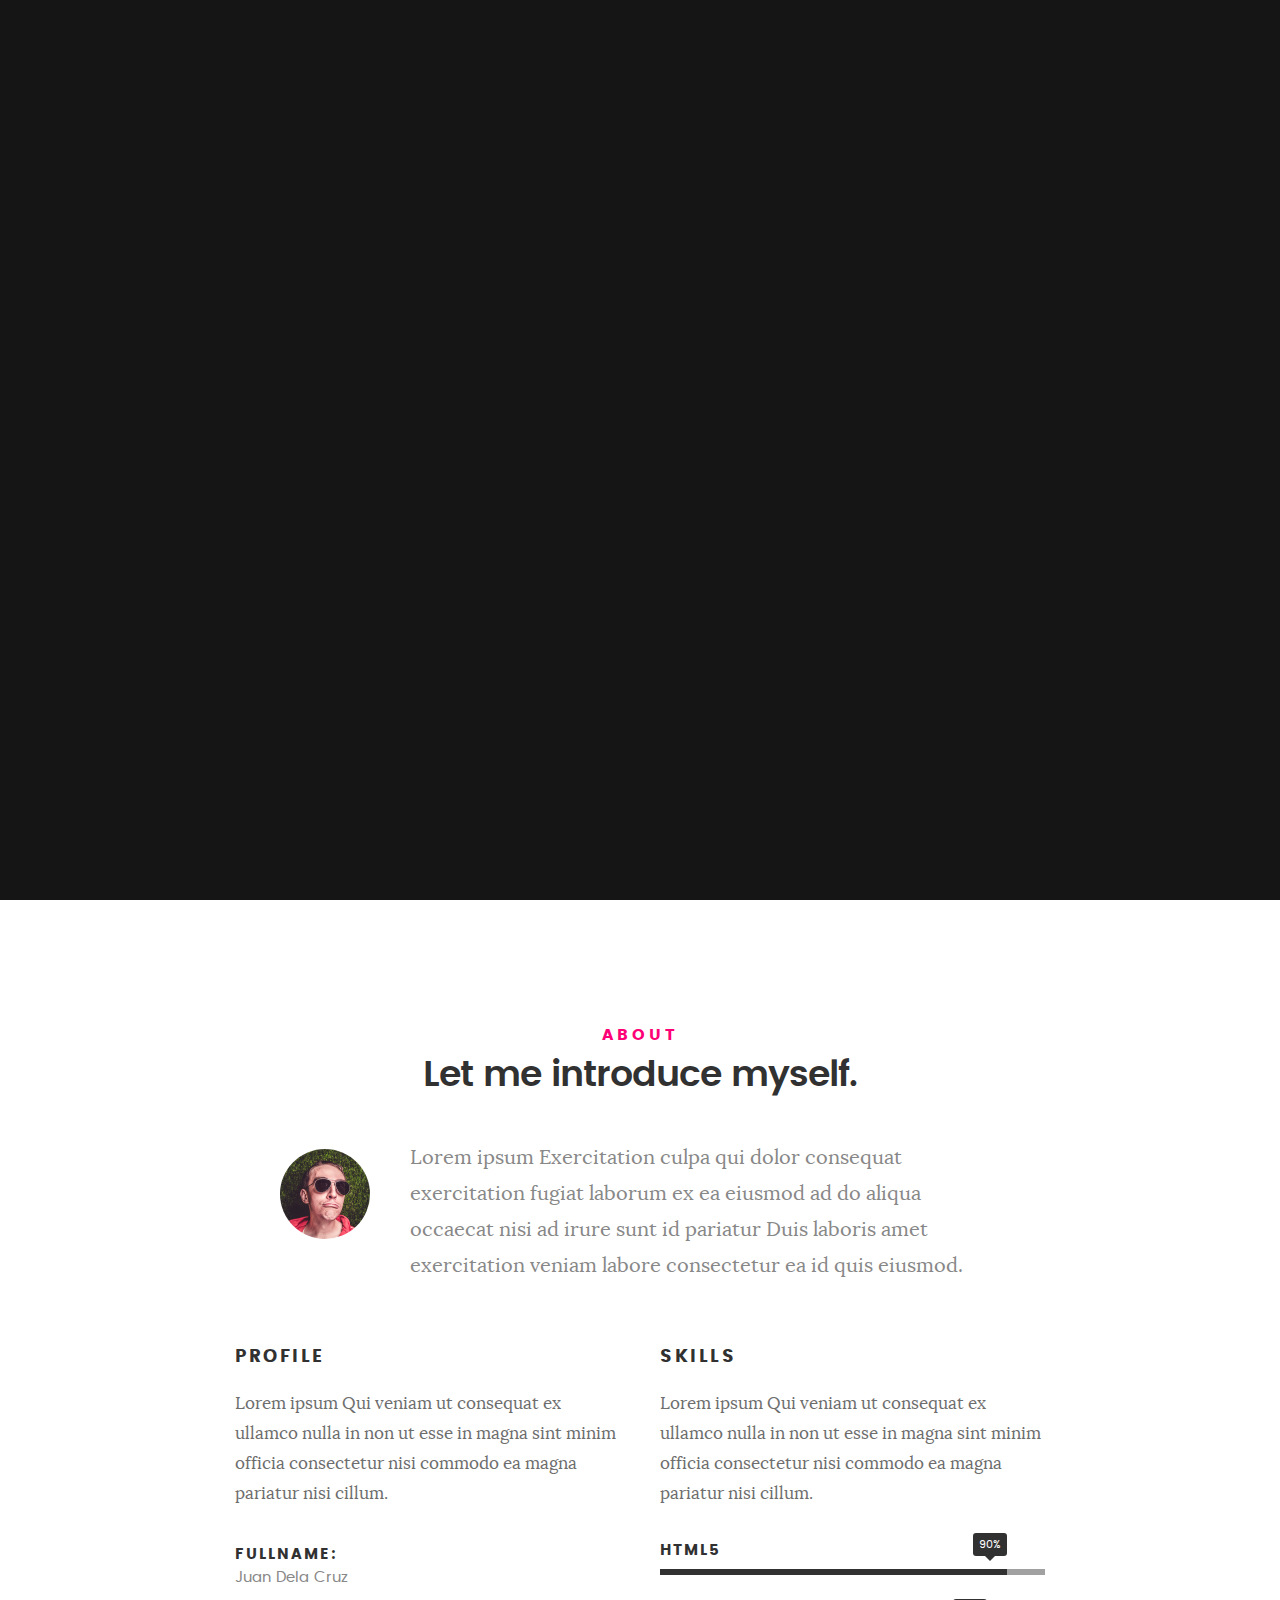
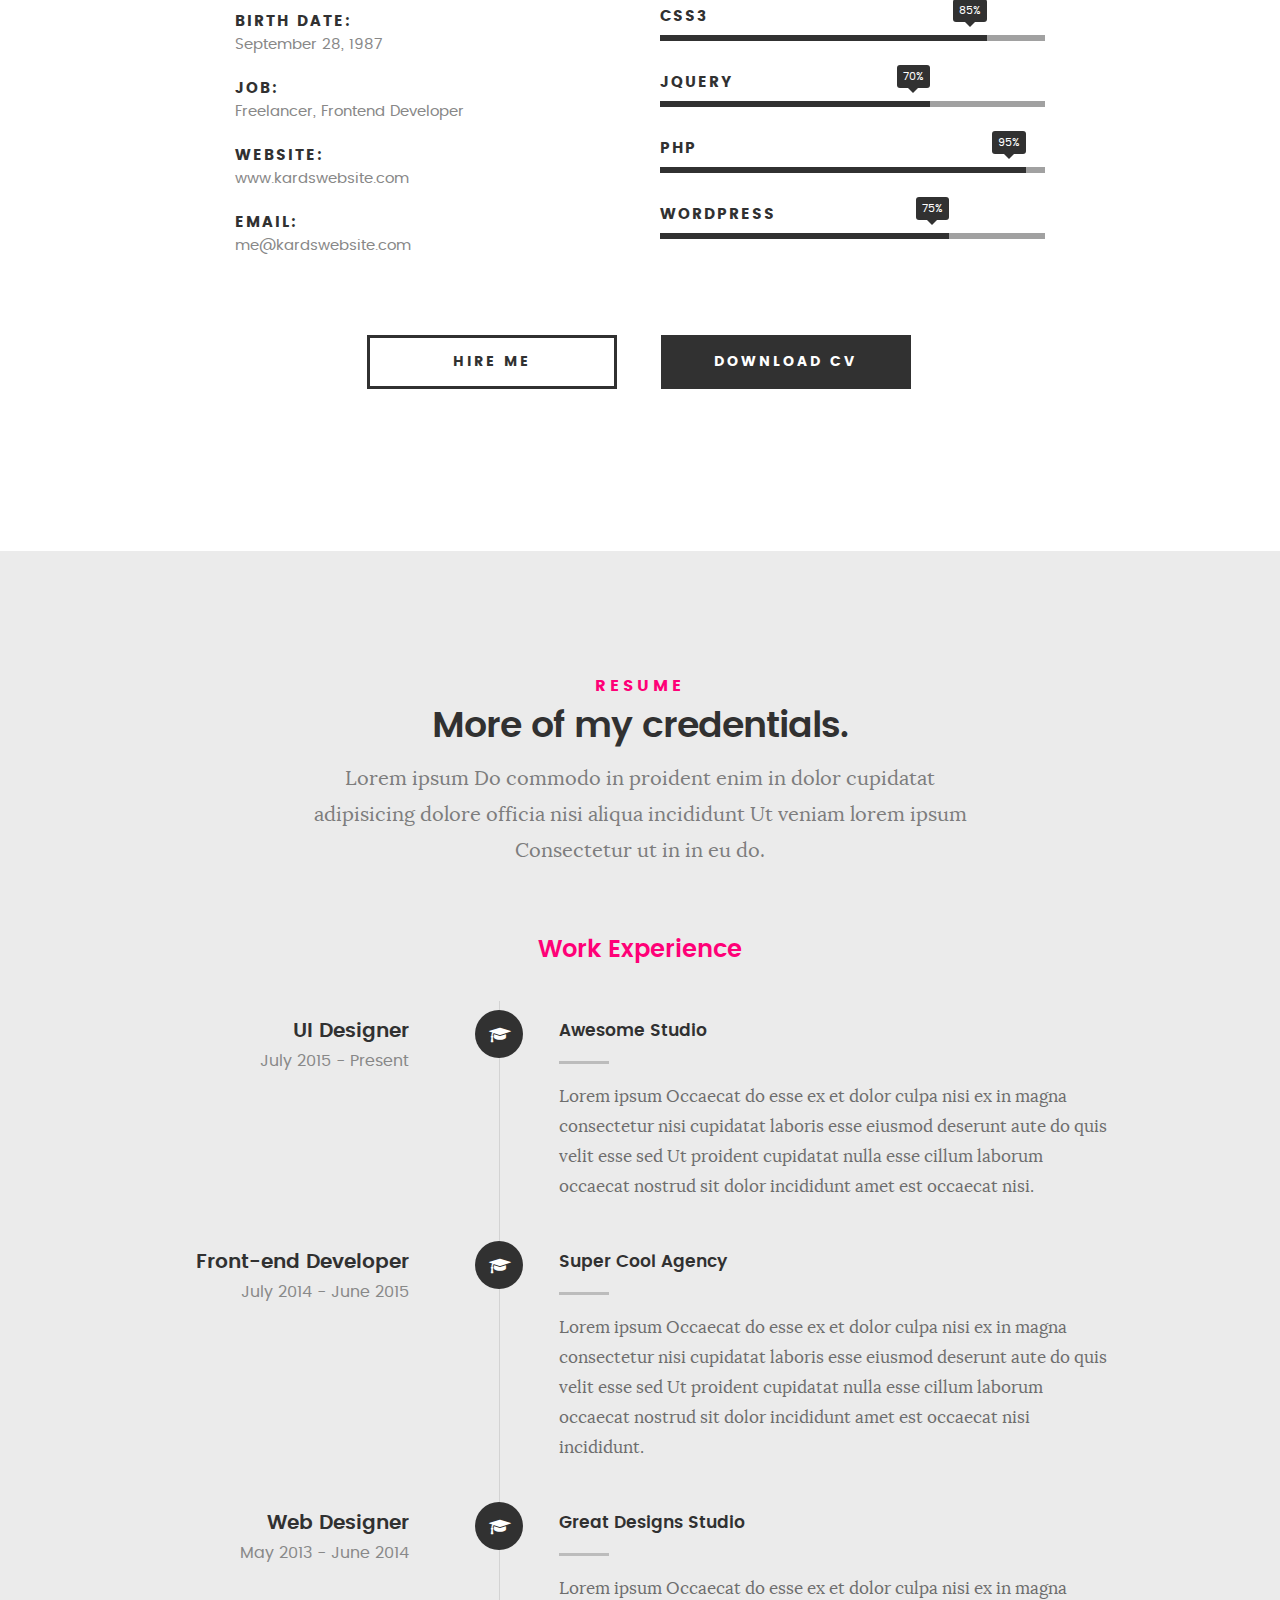
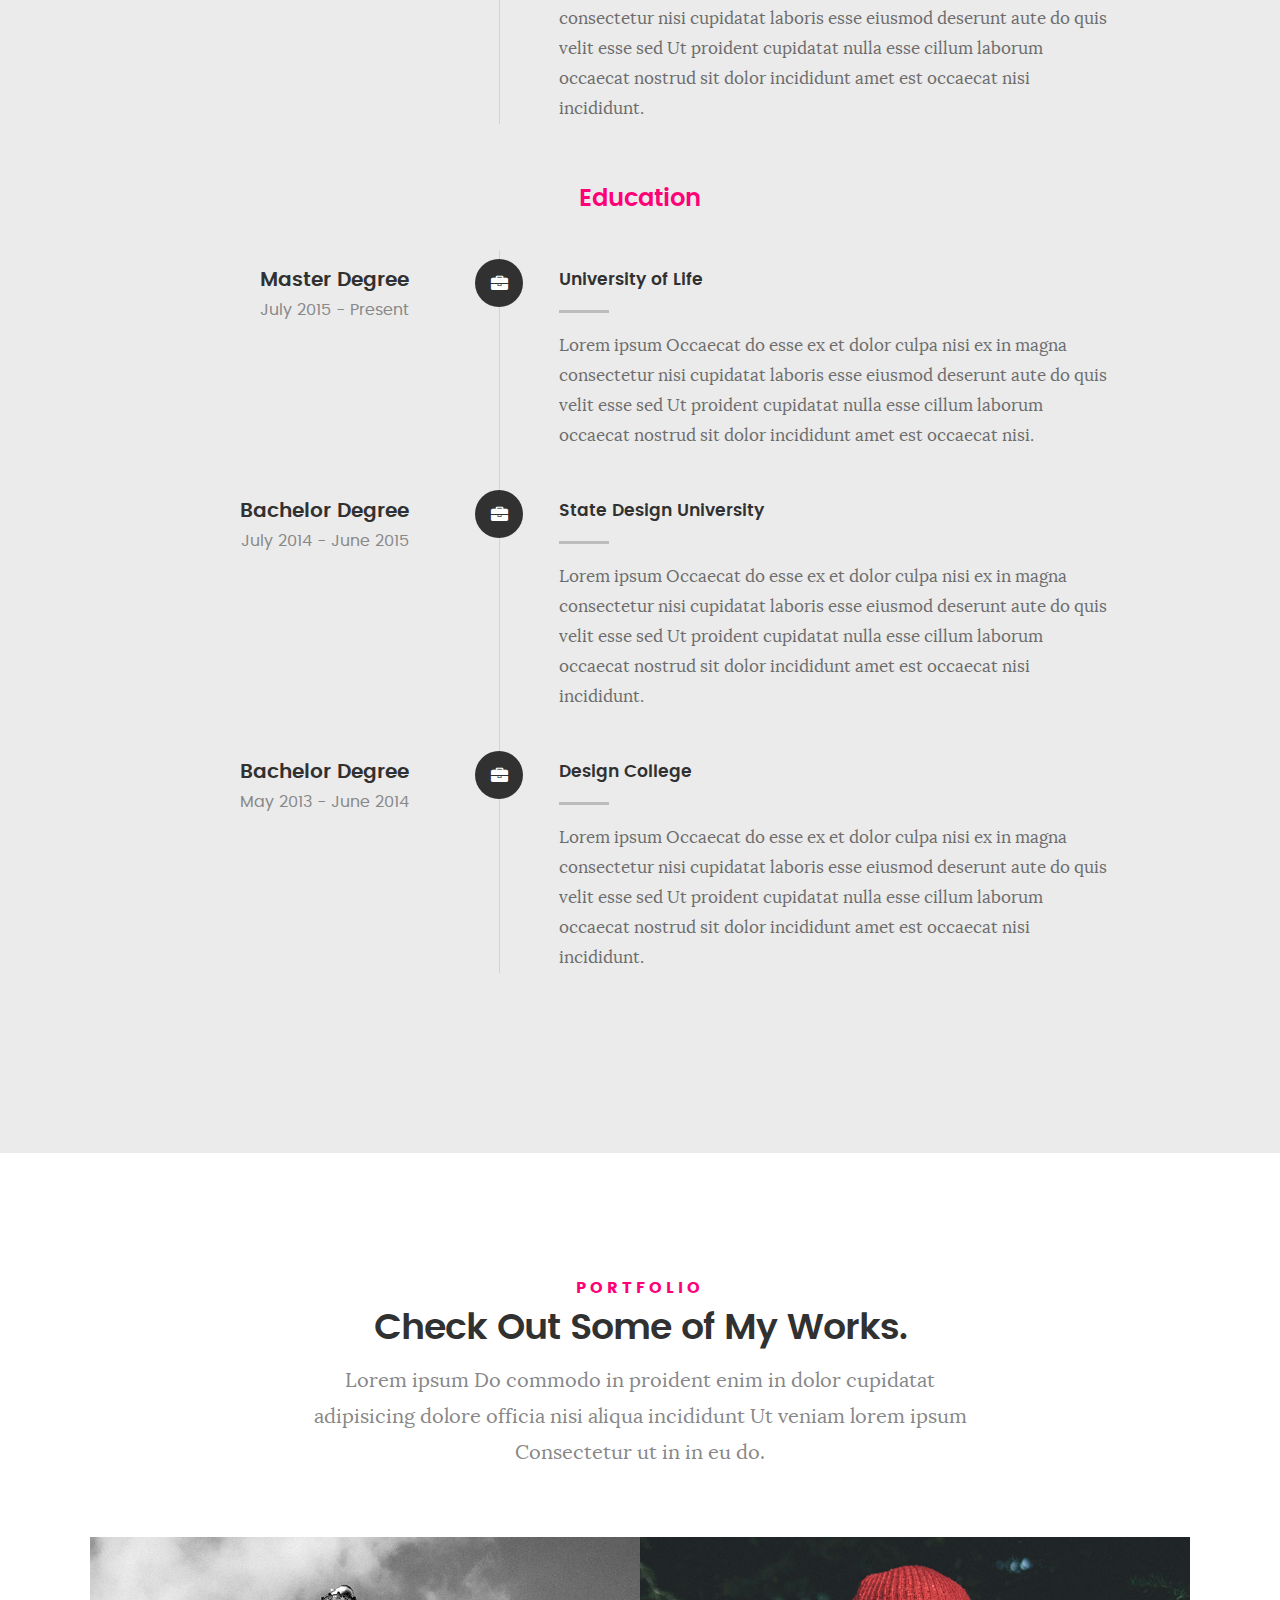
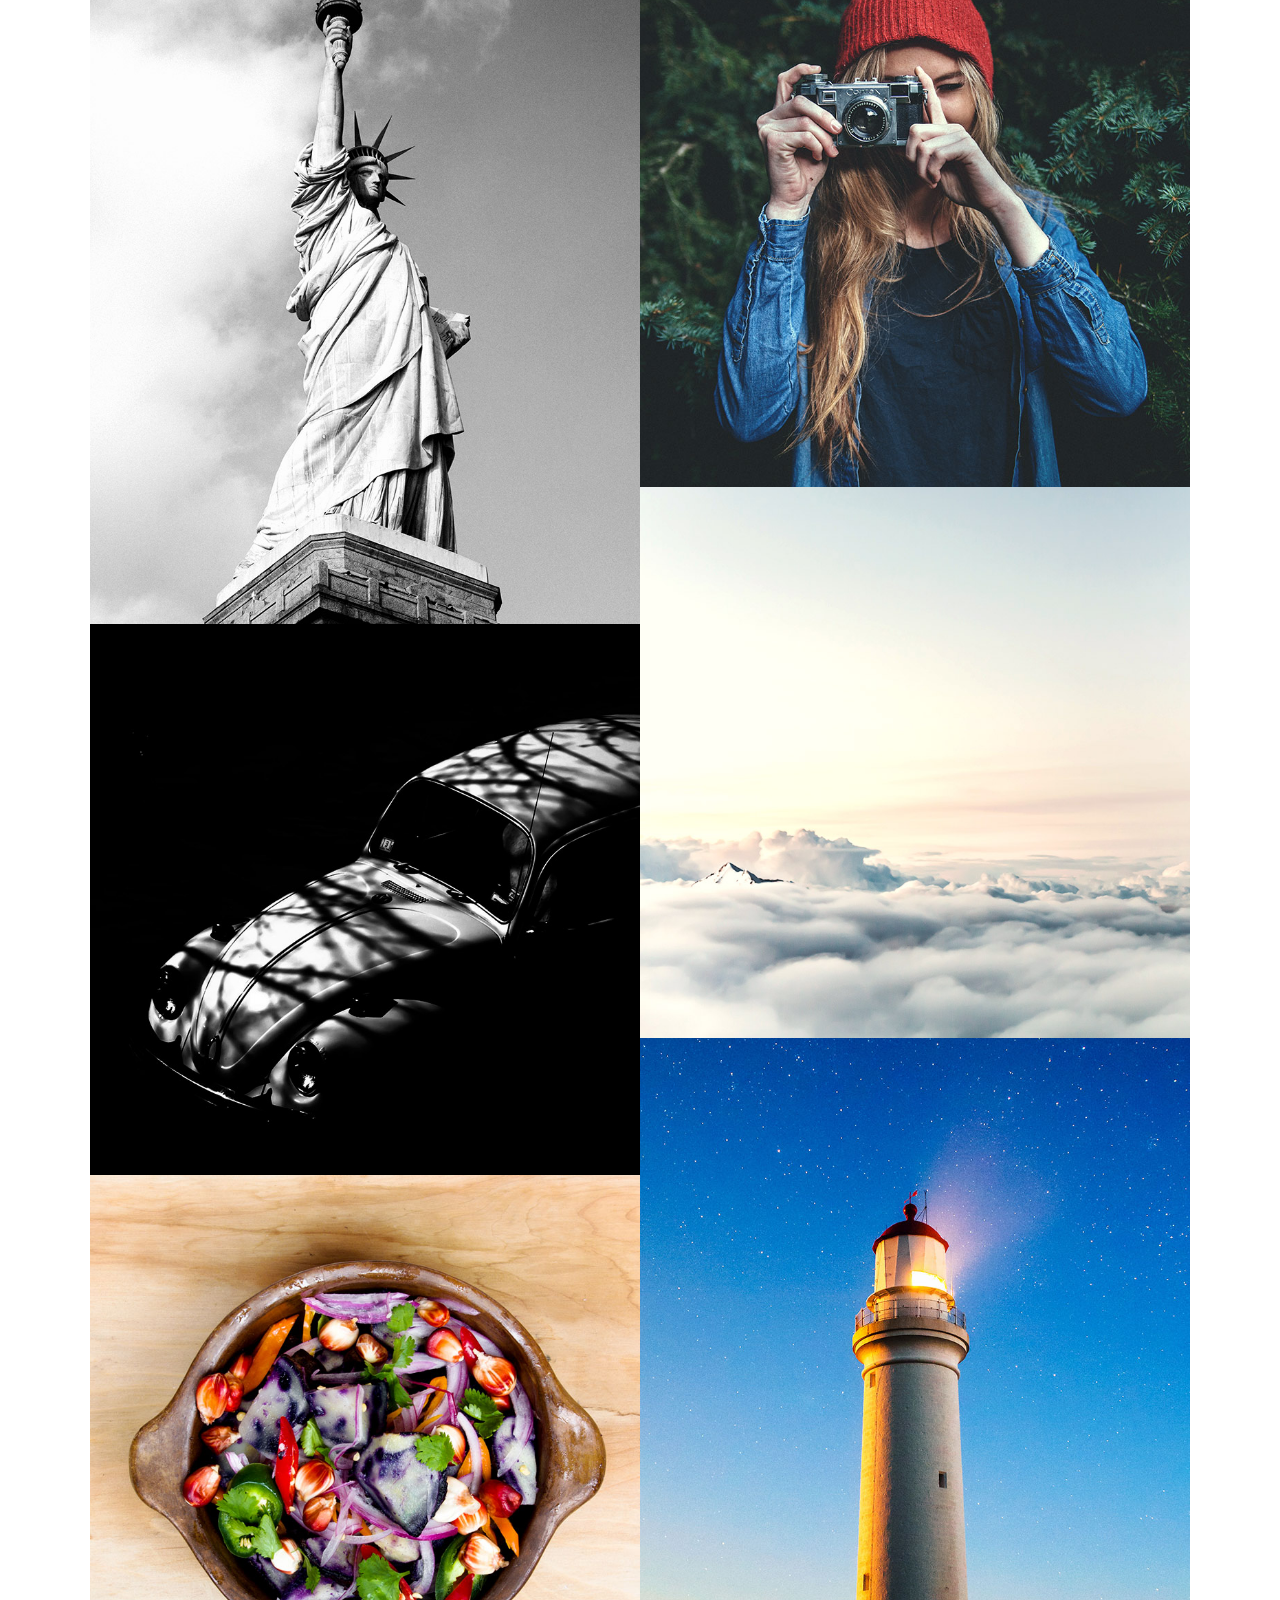
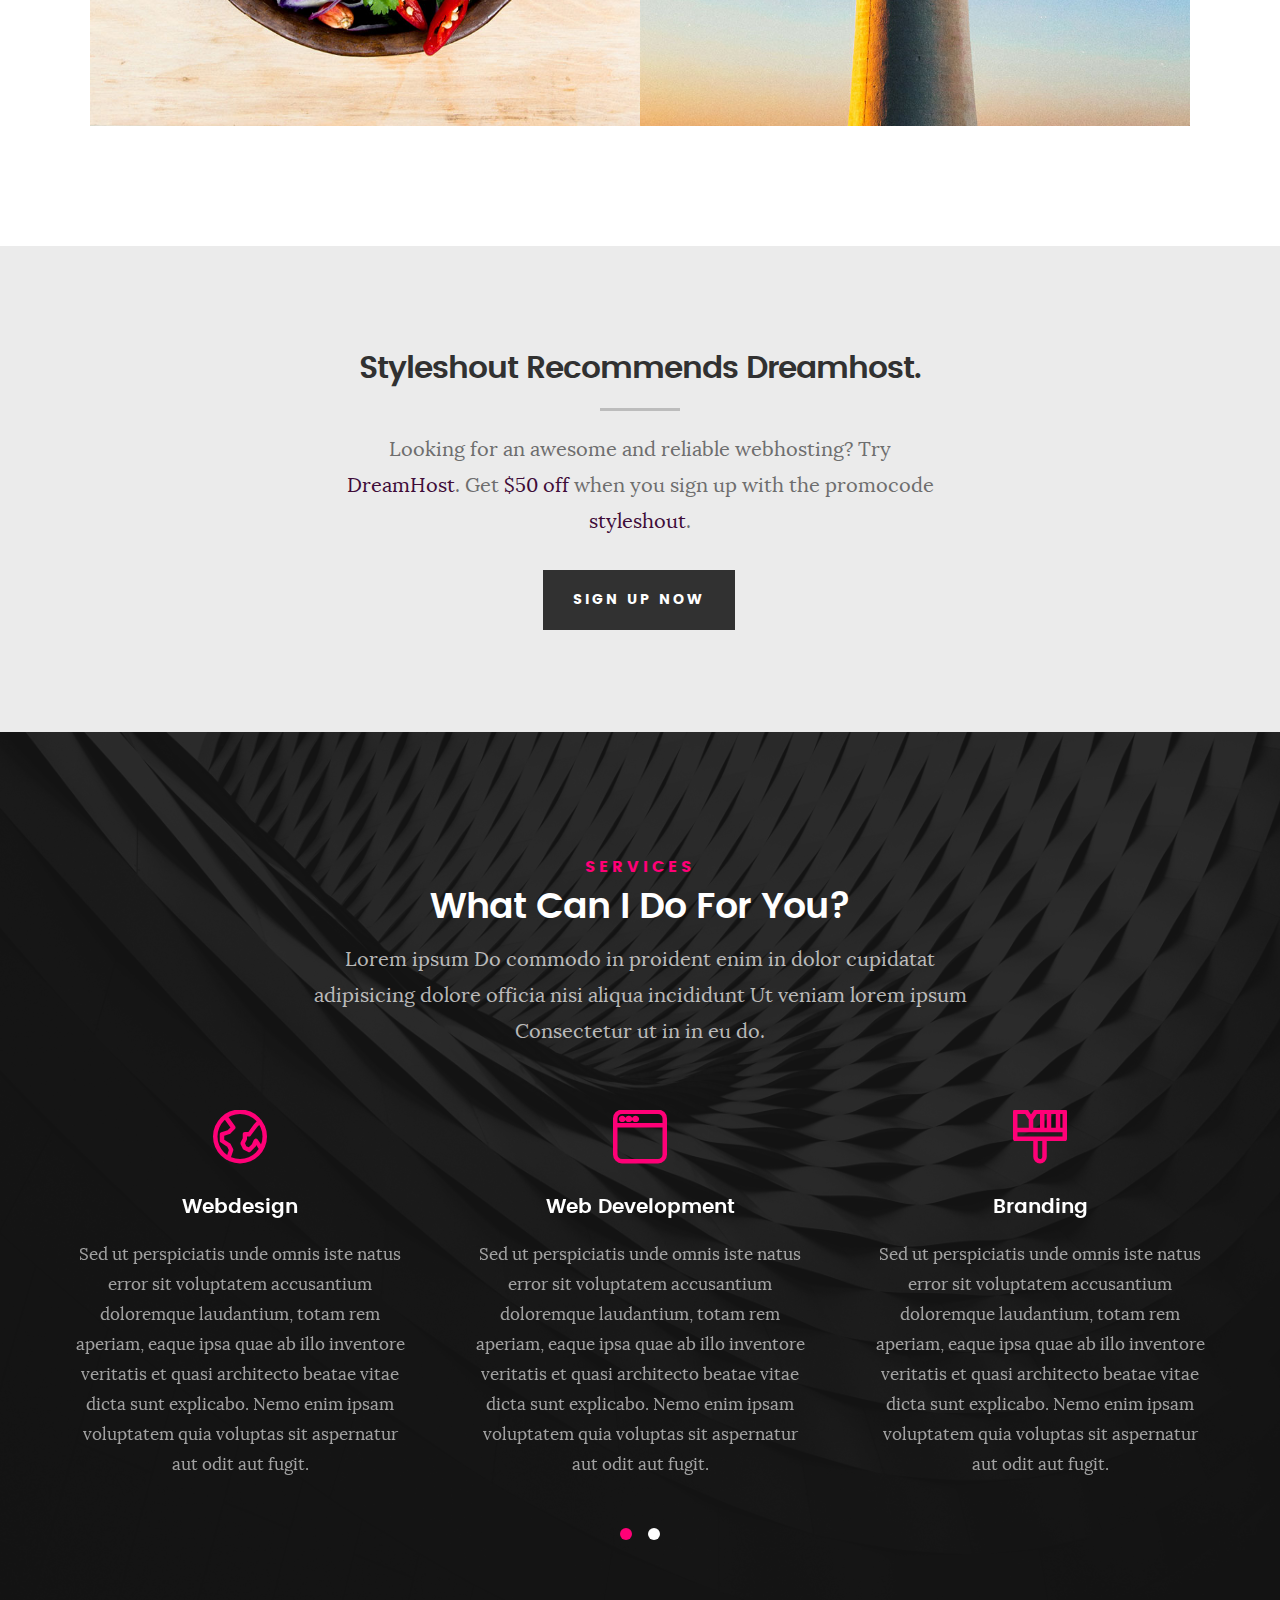
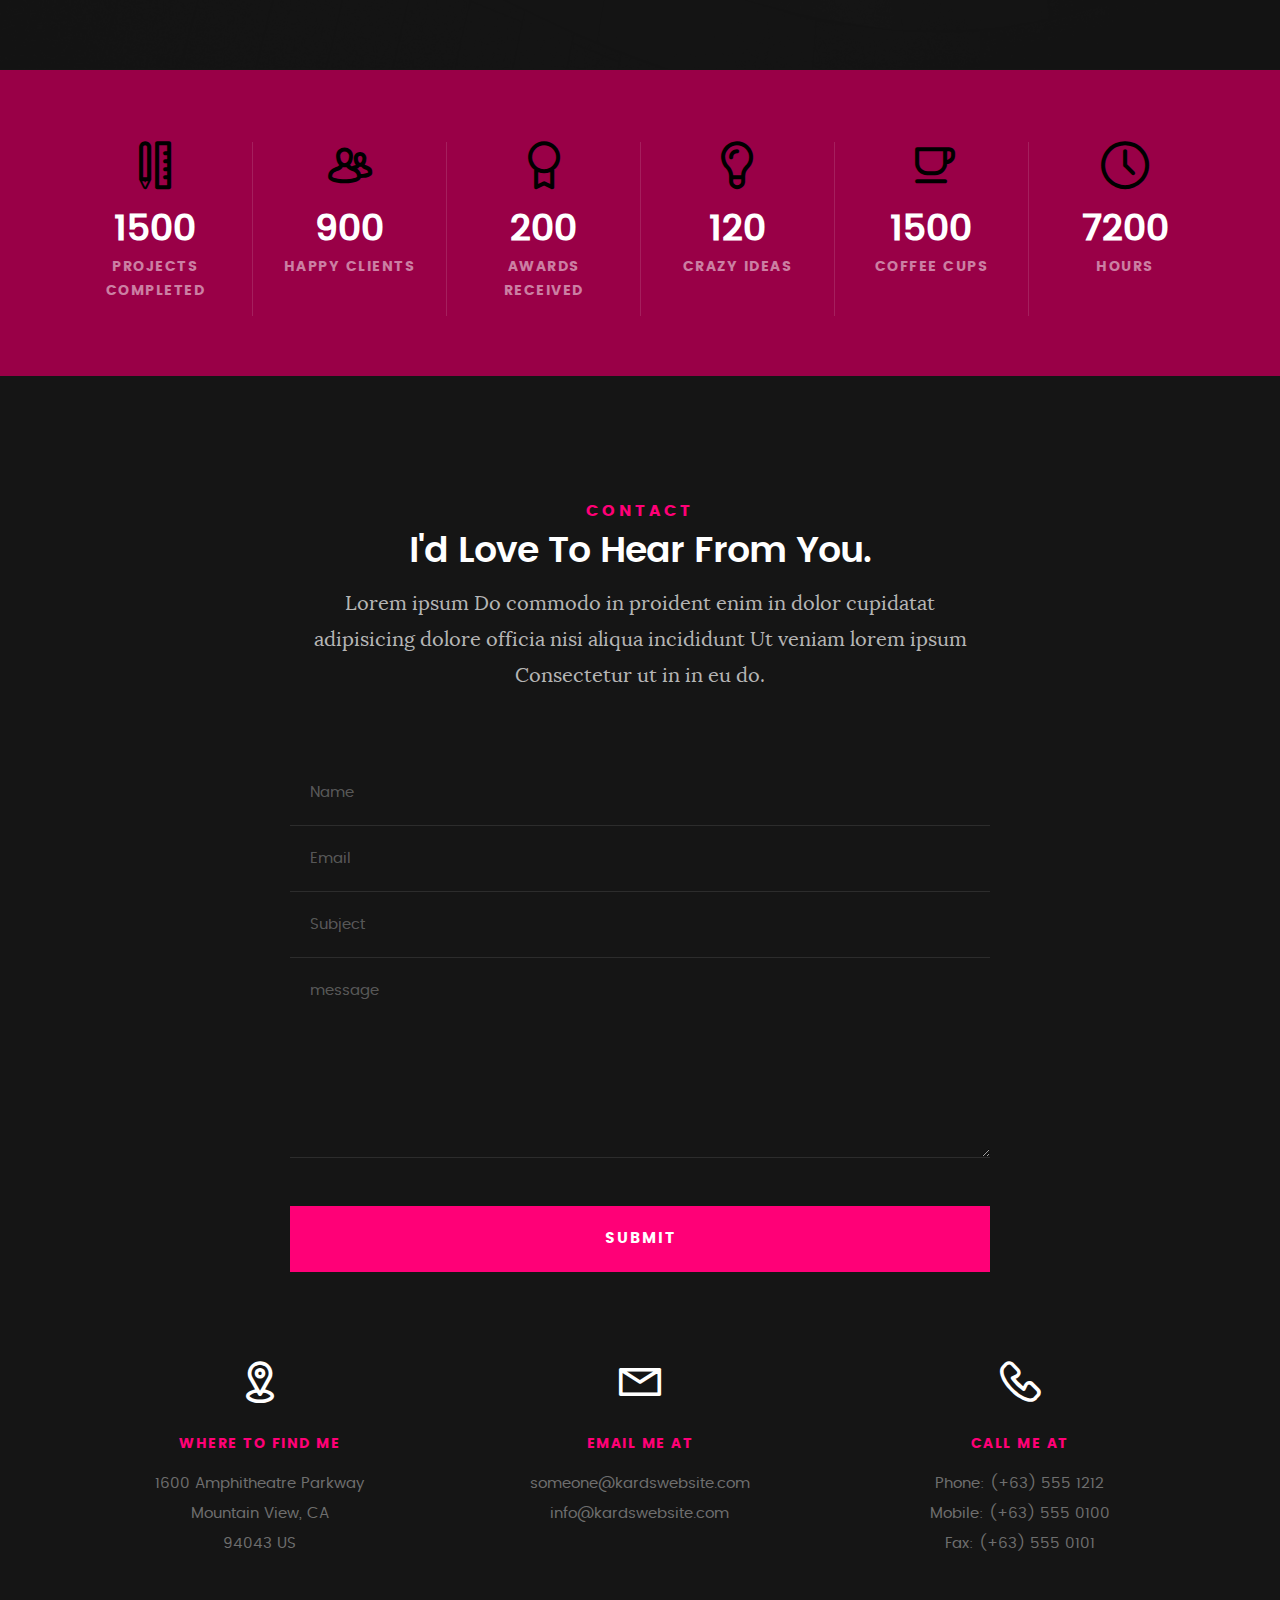
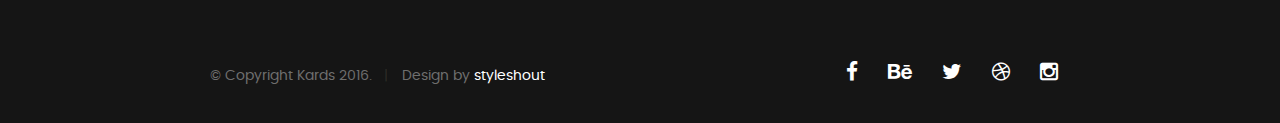
==== index.html @ 1f7ddf7a "initial commit" ====
<!DOCTYPE html>
<!--[if IE 8 ]><html class="no-js oldie ie8" lang="en"> <![endif]-->
<!--[if IE 9 ]><html class="no-js oldie ie9" lang="en"> <![endif]-->
<!--[if (gte IE 9)|!(IE)]><!--><html class="no-js" lang="en"> <!--<![endif]-->
<head>

   <!--- basic page needs
   ================================================== -->
   <meta charset="utf-8">
	<title>Kards</title>
	<meta name="description" content="">  
	<meta name="author" content="">

   <!-- mobile specific metas
   ================================================== -->
	<meta name="viewport" content="width=device-width, initial-scale=1, maximum-scale=1">

 	<!-- CSS
   ================================================== -->
   <link rel="stylesheet" href="css/base.css">  
   <link rel="stylesheet" href="css/main.css">
   <link rel="stylesheet" href="css/vendor.css">     

   <!-- script
   ================================================== -->   
	<script src="js/modernizr.js"></script>
	<script src="js/pace.min.js"></script>

   <!-- favicons
	================================================== -->
	<link rel="icon" type="image/png" href="favicon.png">

</head>

<body id="top">

	<!-- header 
   ================================================== -->
   <header>   	
   	<div class="row">

   		<div class="top-bar">
   			<a class="menu-toggle" href="#"><span>Menu</span></a>

	   		<div class="logo">
		         <a href="index.html">KARDS</a>
		      </div>		      

		   	<nav id="main-nav-wrap">
					<ul class="main-navigation">
						<li class="current"><a class="smoothscroll"  href="#intro" title="">Home</a></li>
						<li><a class="smoothscroll"  href="#about" title="">About</a></li>
						<li><a class="smoothscroll"  href="#resume" title="">Resume</a></li>
						<li><a class="smoothscroll"  href="#portfolio" title="">Portfolio</a></li>
						<li><a class="smoothscroll"  href="#services" title="">Services</a></li>					
						<li><a class="smoothscroll"  href="#contact" title="">Contact</a></li>	
						<li><a href="styles.html" title="">Style Demo</a></li>				
					</ul>
				</nav>    		
   		</div> <!-- /top-bar --> 
   		
   	</div> <!-- /row --> 		
   </header> <!-- /header -->

	<!-- intro section
   ================================================== -->
   <section id="intro">   

   	<div class="intro-overlay"></div>	

   	<div class="intro-content">
   		<div class="row">

   			<div class="col-twelve">

	   			<h5>Hello, World.</h5>
	   			<h1>I'm Juan Dela Cruz.</h1>

	   			<p class="intro-position">
	   				<span>Front-end Developer</span>
	   				<span>UI/UX Designer</span> 
	   			</p>

	   			<a class="button stroke smoothscroll" href="#about" title="">More About Me</a>

	   		</div>  
   			
   		</div>   		 		
   	</div> <!-- /intro-content --> 

   	<ul class="intro-social">        
         <li><a href="#"><i class="fa fa-facebook"></i></a></li>
         <li><a href="#"><i class="fa fa-behance"></i></a></li>
         <li><a href="#"><i class="fa fa-twitter"></i></a></li>
         <li><a href="#"><i class="fa fa-dribbble"></i></a></li>
         <li><a href="#"><i class="fa fa-instagram"></i></a></li>
      </ul> <!-- /intro-social -->      	

   </section> <!-- /intro -->


   <!-- about section
   ================================================== -->
   <section id="about">  

   	<div class="row section-intro">
   		<div class="col-twelve">

   			<h5>About</h5>
   			<h1>Let me introduce myself.</h1>

   			<div class="intro-info">

   				<img src="images/profile-pic.jpg" alt="Profile Picture">

   				<p class="lead">Lorem ipsum Exercitation culpa qui dolor consequat exercitation fugiat laborum ex ea eiusmod ad do aliqua occaecat nisi ad irure sunt id pariatur Duis laboris amet exercitation veniam labore consectetur ea id quis eiusmod.</p>
   			</div>   			

   		</div>   		
   	</div> <!-- /section-intro -->

   	<div class="row about-content">

   		<div class="col-six tab-full">

   			<h3>Profile</h3>
   			<p>Lorem ipsum Qui veniam ut consequat ex ullamco nulla in non ut esse in magna sint minim officia consectetur nisi commodo ea magna pariatur nisi cillum.</p>

   			<ul class="info-list">
   				<li>
   					<strong>Fullname:</strong>
   					<span>Juan Dela Cruz</span>
   				</li>
   				<li>
   					<strong>Birth Date:</strong>
   					<span>September 28, 1987</span>
   				</li>
   				<li>
   					<strong>Job:</strong>
   					<span>Freelancer, Frontend Developer</span>
   				</li>
   				<li>
   					<strong>Website:</strong>
   					<span>www.kardswebsite.com</span>
   				</li>
   				<li>
   					<strong>Email:</strong>
   					<span>me@kardswebsite.com</span>
   				</li>

   			</ul> <!-- /info-list -->

   		</div>

   		<div class="col-six tab-full">

   			<h3>Skills</h3>
   			<p>Lorem ipsum Qui veniam ut consequat ex ullamco nulla in non ut esse in magna sint minim officia consectetur nisi commodo ea magna pariatur nisi cillum.</p>

				<ul class="skill-bars">
				   <li>
				   	<div class="progress percent90"><span>90%</span></div>
				   	<strong>HTML5</strong>
				   </li>
				   <li>
				   	<div class="progress percent85"><span>85%</span></div>
				   	<strong>CSS3</strong>
				   </li>
				   <li>
				   	<div class="progress percent70"><span>70%</span></div>
				   	<strong>JQuery</strong>
				   </li>
				   <li>
				   	<div class="progress percent95"><span>95%</span></div>
				   	<strong>PHP</strong>
				   </li>
				   <li>

				   	<div class="progress percent75"><span>75%</span></div>
				   	<strong>Wordpress</strong>
				   </li>
      
				</ul> <!-- /skill-bars -->		

   		</div>

   	</div>

   	<div class="row button-section">
   		<div class="col-twelve">
   			<a href="#contact" title="Hire Me" class="button stroke smoothscroll">Hire Me</a>
   			<a href="#" title="Download CV" class="button button-primary">Download CV</a>
   		</div>   		
   	</div>

   </section> <!-- /process-->    


   <!-- resume Section
   ================================================== -->
	<section id="resume" class="grey-section">

		<div class="row section-intro">
   		<div class="col-twelve">

   			<h5>Resume</h5>
   			<h1>More of my credentials.</h1>

   			<p class="lead">Lorem ipsum Do commodo in proident enim in dolor cupidatat adipisicing dolore officia nisi aliqua incididunt Ut veniam lorem ipsum Consectetur ut in in eu do.</p>

   		</div>   		
   	</div> <!-- /section-intro--> 

   	<div class="row resume-timeline">

   		<div class="col-twelve resume-header">

   			<h2>Work Experience</h2>

   		</div> <!-- /resume-header -->

   		<div class="col-twelve">

   			<div class="timeline-wrap">

   				<div class="timeline-block">

	   				<div class="timeline-ico">
	   					<i class="fa fa-graduation-cap"></i>
	   				</div>

	   				<div class="timeline-header">
	   					<h3>UI Designer</h3>
	   					<p>July 2015 - Present</p>
	   				</div>

	   				<div class="timeline-content">
	   					<h4>Awesome Studio</h4>
	   					<p>Lorem ipsum Occaecat do esse ex et dolor culpa nisi ex in magna consectetur nisi cupidatat laboris esse eiusmod deserunt aute do quis velit esse sed Ut proident cupidatat nulla esse cillum laborum occaecat nostrud sit dolor incididunt amet est occaecat nisi.</p>
	   				</div>

	   			</div> <!-- /timeline-block -->

	   			<div class="timeline-block">

	   				<div class="timeline-ico">
	   					<i class="fa fa-graduation-cap"></i>
	   				</div>

	   				<div class="timeline-header">
	   					<h3>Front-end Developer</h3>
	   					<p>July 2014 - June 2015</p>
	   				</div>

	   				<div class="timeline-content">
	   					<h4>Super Cool Agency</h4>
	   					<p>Lorem ipsum Occaecat do esse ex et dolor culpa nisi ex in magna consectetur nisi cupidatat laboris esse eiusmod deserunt aute do quis velit esse sed Ut proident cupidatat nulla esse cillum laborum occaecat nostrud sit dolor incididunt amet est occaecat nisi incididunt.</p>
	   				</div>

	   			</div> <!-- /timeline-block -->

	   			<div class="timeline-block">

	   				<div class="timeline-ico">
	   					<i class="fa fa-graduation-cap"></i>
	   				</div>

	   				<div class="timeline-header">
	   					<h3>Web Designer</h3>
	   					<p>May 2013 - June 2014</p>
	   				</div>

	   				<div class="timeline-content">
	   					<h4>Great Designs Studio</h4>
	   					<p>Lorem ipsum Occaecat do esse ex et dolor culpa nisi ex in magna consectetur nisi cupidatat laboris esse eiusmod deserunt aute do quis velit esse sed Ut proident cupidatat nulla esse cillum laborum occaecat nostrud sit dolor incididunt amet est occaecat nisi incididunt.</p>
	   				</div>

	   			</div> <!-- /timeline-block -->

   			</div> <!-- /timeline-wrap -->   			

   		</div> <!-- /col-twelve -->
   		
   	</div> <!-- /resume-timeline -->
   	
   	<div class="row resume-timeline">

   		<div class="col-twelve resume-header">

   			<h2>Education</h2>

   		</div> <!-- /resume-header -->

   		<div class="col-twelve">

   			<div class="timeline-wrap">

   				<div class="timeline-block">

	   				<div class="timeline-ico">
	   					<i class="fa fa-briefcase"></i>
	   				</div>

	   				<div class="timeline-header">
	   					<h3>Master Degree</h3>
	   					<p>July 2015 - Present</p>
	   				</div>

	   				<div class="timeline-content">
	   					<h4>University of Life</h4>
	   					<p>Lorem ipsum Occaecat do esse ex et dolor culpa nisi ex in magna consectetur nisi cupidatat laboris esse eiusmod deserunt aute do quis velit esse sed Ut proident cupidatat nulla esse cillum laborum occaecat nostrud sit dolor incididunt amet est occaecat nisi.</p>
	   				</div>

	   			</div> <!-- /timeline-block -->

	   			<div class="timeline-block">

	   				<div class="timeline-ico">
	   					<i class="fa fa-briefcase"></i>
	   				</div>

	   				<div class="timeline-header">
	   					<h3>Bachelor Degree</h3>
	   					<p>July 2014 - June 2015</p>
	   				</div>

	   				<div class="timeline-content">
	   					<h4>State Design University</h4>
	   					<p>Lorem ipsum Occaecat do esse ex et dolor culpa nisi ex in magna consectetur nisi cupidatat laboris esse eiusmod deserunt aute do quis velit esse sed Ut proident cupidatat nulla esse cillum laborum occaecat nostrud sit dolor incididunt amet est occaecat nisi incididunt.</p>
	   				</div>

	   			</div> <!-- /timeline-block -->

	   			<div class="timeline-block">

	   				<div class="timeline-ico">
	   					<i class="fa fa-briefcase"></i>
	   				</div>

	   				<div class="timeline-header">
	   					<h3>Bachelor Degree</h3>
	   					<p>May 2013 - June 2014</p>
	   				</div>

	   				<div class="timeline-content">
	   					<h4>Design College</h4>
	   					<p>Lorem ipsum Occaecat do esse ex et dolor culpa nisi ex in magna consectetur nisi cupidatat laboris esse eiusmod deserunt aute do quis velit esse sed Ut proident cupidatat nulla esse cillum laborum occaecat nostrud sit dolor incididunt amet est occaecat nisi incididunt.</p>
	   				</div>

	   			</div> <!-- /timeline-block -->

   			</div> <!-- /timeline-wrap -->   			

   		</div> <!-- /col-twelve -->
   		
   	</div> <!-- /resume-timeline -->
		
	</section> <!-- /features -->


	<!-- Portfolio Section
   ================================================== -->
	<section id="portfolio">

		<div class="row section-intro">
   		<div class="col-twelve">

   			<h5>Portfolio</h5>
   			<h1>Check Out Some of My Works.</h1>

   			<p class="lead">Lorem ipsum Do commodo in proident enim in dolor cupidatat adipisicing dolore officia nisi aliqua incididunt Ut veniam lorem ipsum Consectetur ut in in eu do.</p>

   		</div>   		
   	</div> <!-- /section-intro--> 

   	<div class="row portfolio-content">

   		<div class="col-twelve">

   			<!-- portfolio-wrapper -->
	         <div id="folio-wrapper" class="block-1-2 block-mob-full stack">

	         	<div class="bgrid folio-item">
	               <div class="item-wrap">
	               	<img src="images/portfolio/liberty.jpg" alt="Liberty">
	                  <a href="#modal-01" class="overlay">	                  	           
	                     <div class="folio-item-table">
	                     	<div class="folio-item-cell">
		     					       <h3 class="folio-title">Liberty</h3>	     					    
		     					    	 <span class="folio-types">
		     					       	  Graphic Design
		     					       </span>
		     					   </div>	                      	
	                     </div>                    
	                  </a>
	               </div>	               
	        		</div> <!-- /folio-item -->

	        		<div class="bgrid folio-item">
	               <div class="item-wrap">
	               	<img src="images/portfolio/shutterbug.jpg" alt="Shutterbug">
	               	<a href="#modal-02" class="overlay">              		                  
	                     <div class="folio-item-table">
	                     	<div class="folio-item-cell">
	                     		<h3 class="folio-title">Shutterbug</h3>	     					    
		     					    	<span class="folio-types">
		     					       	  Web Design
		     					      </span>		     		
		     					   </div> 	                      	
	                     </div>                    
	                  </a>
	               </div>
	        		</div> <!-- /folio-item -->

	            <div class="bgrid folio-item">
	               <div class="item-wrap">
	               	<img src="images/portfolio/clouds.jpg"alt="Clouds">
	                  <a href="#modal-03" class="overlay">             		                  
	                     <div class="folio-item-table">
	                     	<div class="folio-item-cell">
	                     		<h3 class="folio-title">Clouds</h3>	     					    
		     					    	<span class="folio-types">
		     					       	  Web Design
		     					      </span>		     		
		     					   </div> 	                      	
	                     </div>                    
	                  </a>
	               </div>
	        		</div> <!-- /folio-item -->

	            <div class="bgrid folio-item">
	               <div class="item-wrap">
	               	<img src="images/portfolio/beetle.jpg" alt="Beetle">
	                  <a href="#modal-04" class="overlay">                  	                 
	                     <div class="folio-item-table">
	                     	<div class="folio-item-cell">
	                     		<h3 class="folio-title">Beetle</h3>	     					    
		     					    	<span class="folio-types">
		     					       	  Branding
		     					      </span>		     		
		     					   </div>  	                      	
	                     </div>                    
	                  </a>
	               </div>
	        		</div> <!-- /folio-item -->     

	        		<div class="bgrid folio-item">
	               <div class="item-wrap">
	               	<img src="images/portfolio/lighthouse.jpg" alt="Lighthouse">
	                  <a href="#modal-05" class="overlay">             		                  
	                     <div class="folio-item-table">
	                     	<div class="folio-item-cell">
	                     		<h3 class="folio-title">Lighthouse</h3>	     					    
		     					    	<span class="folio-types">
		     					       	  Web Development
		     					      </span>		     		
		     					   </div> 	                      	
	                     </div>                    
	                  </a>
	               </div>
	        		</div> <!-- /folio-item -->

	            <div class="bgrid folio-item">
	               <div class="item-wrap">
	               	<img src="images/portfolio/salad.jpg" alt="Salad">
	                  <a href="#modal-06" class="overlay">
	                     <div class="folio-item-table">
	                     	<div class="folio-item-cell">
	                     		<h3 class="folio-title">Salad</h3>	     					    
		     					    	<span class="folio-types">
		     					       	  Branding
		     					      </span>		     		
		     					   </div>	                      	
	                     </div>                    
	                  </a>
	               </div>
	        		</div> <!-- /folio-item -->   

	            <!-- modal popups - begin
	            ============================================================= -->
	            <div id="modal-01" class="popup-modal slider mfp-hide">	

				     	<div class="media">
				     		<img src="images/portfolio/modals/m-liberty.jpg" alt="" />
				     	</div>      	

					   <div class="description-box">
					      <h4>Liberty</h4>		      
					      <p>Proin gravida nibh vel velit auctor aliquet. Aenean sollicitudin, lorem quis bibendum auctor, nisi elit consequat ipsum, nec sagittis sem nibh id elit.</p>

					      <div class="categories">Web Development</div>			               
					   </div>

			         <div class="link-box">
			            <a href="http://www.behance.net">Details</a>
					      <a href="#" class="popup-modal-dismiss">Close</a>
			         </div>		      

				   </div> <!-- /modal-01 -->

				   <div id="modal-02" class="popup-modal slider mfp-hide">	

				     	<div class="media">
				     		<img src="images/portfolio/modals/m-shutterbug.jpg" alt="" />
				     	</div>      	

					   <div class="description-box">
					      <h4>Shutterbug</h4>		      
					      <p>Proin gravida nibh vel velit auctor aliquet. Aenean sollicitudin, lorem quis bibendum auctor, nisi elit consequat ipsum, nec sagittis sem nibh id elit.</p>

					      <div class="categories">Web Design</div>			               
					   </div>

			         <div class="link-box">
			            <a href="http://www.behance.net">Details</a>
					      <a href="#" class="popup-modal-dismiss">Close</a>
			         </div>		      

				   </div> <!-- /modal-02 -->

				   <div id="modal-03" class="popup-modal slider mfp-hide">	

				     	<div class="media">
				     		<img src="images/portfolio/modals/m-clouds.jpg" alt="" />
				     	</div>      	

					   <div class="description-box">
					      <h4>Clouds</h4>		      
					      <p>Proin gravida nibh vel velit auctor aliquet. Aenean sollicitudin, lorem quis bibendum auctor, nisi elit consequat ipsum, nec sagittis sem nibh id elit.</p>

					      <div class="categories">Web Design</div>			               
					   </div>

			         <div class="link-box">
			            <a href="http://www.behance.net">Details</a>
					      <a href="#" class="popup-modal-dismiss">Close</a>
			         </div>		      

				   </div> <!-- /modal-03 -->

				   <div id="modal-04" class="popup-modal slider mfp-hide">	

				     	<div class="media">
				     		<img src="images/portfolio/modals/m-beetle.jpg" alt="" />
				     	</div>      	

					   <div class="description-box">
					      <h4>Beetle</h4>		      
					      <p>Proin gravida nibh vel velit auctor aliquet. Aenean sollicitudin, lorem quis bibendum auctor, nisi elit consequat ipsum, nec sagittis sem nibh id elit.</p>

					      <div class="categories">Branding</div>			               
					   </div>

			         <div class="link-box">
			            <a href="http://www.behance.net">Details</a>
					      <a href="#" class="popup-modal-dismiss">Close</a>
			         </div>		      

				   </div> <!-- /modal-04 -->

				   <div id="modal-05" class="popup-modal slider mfp-hide">	

				     	<div class="media">
				     		<img src="images/portfolio/modals/m-lighthouse.jpg" alt="" />
				     	</div>      	

					   <div class="description-box">
					      <h4>Lighthouse</h4>		      
					      <p>Proin gravida nibh vel velit auctor aliquet. Aenean sollicitudin, lorem quis bibendum auctor, nisi elit consequat ipsum, nec sagittis sem nibh id elit.</p>

					      <div class="categories">Web Development</div>			               
					   </div>

			         <div class="link-box">
			            <a href="http://www.behance.net">Details</a>
					      <a href="#" class="popup-modal-dismiss">Close</a>
			         </div>		      

				   </div> <!-- /modal-05 -->

				   <div id="modal-06" class="popup-modal slider mfp-hide">	

				     	<div class="media">
				     		<img src="images/portfolio/modals/m-salad.jpg" alt="" />
				     	</div>      	

					   <div class="description-box">
					      <h4>Salad</h4>		      
					      <p>Proin gravida nibh vel velit auctor aliquet. Aenean sollicitudin, lorem quis bibendum auctor, nisi elit consequat ipsum, nec sagittis sem nibh id elit.</p>

					      <div class="categories">Branding</div>			               
					   </div>

			         <div class="link-box">
			            <a href="http://www.behance.net">Details</a>
					      <a href="#" class="popup-modal-dismiss">Close</a>
			         </div>		      

				   </div> <!-- /modal-06 -->


				   <!-- modal popups - end
	            ============================================================= -->

	         </div> <!-- /portfolio-wrapper --> 

   		</div>  <!-- /twelve -->   

   	</div> <!-- /portfolio-content --> 
		
	</section> <!-- /portfolio --> 


	<!-- CTA Section
   ================================================== -->
	<section id="cta" class="grey-section">

   	<div class="row cta-content">

   		<div class="col-twelve section-ads">  

	     		<h2 class="h01"><a href="http://www.dreamhost.com/r.cgi?287326|STYLESHOUT">Styleshout Recommends Dreamhost.</a></h2>

		      <p class="lead">
		      Looking for an awesome and reliable webhosting? Try <a href="http://www.dreamhost.com/r.cgi?287326|STYLESHOUT"><span>DreamHost</span></a>.
				Get <span>$50 off</span> when you sign up with the promocode <span>styleshout</span>. 
				<!-- Simply type	the promocode in the box labeled “Promo Code” when placing your order. -->	
				</p>

				<div class="action">
			      <a class="button button-primary large" href="http://www.dreamhost.com/r.cgi?287326|STYLESHOUT">Sign Up Now</a>
		      </div>		     	

   		</div>

   	</div> <!-- /cta-content -->

   </section> <!-- /cta --> 

	
	<!-- services Section
   ================================================== -->
	<section id="services">

		<div class="overlay"></div>

		<div class="row section-intro">
   		<div class="col-twelve">

   			<h5>Services</h5>
   			<h1>What Can I Do For You?</h1>

   			<p class="lead">Lorem ipsum Do commodo in proident enim in dolor cupidatat adipisicing dolore officia nisi aliqua incididunt Ut veniam lorem ipsum Consectetur ut in in eu do.</p>

   		</div>   		
   	</div> <!-- /section-intro -->

   	<div class="row services-content">

   		<div id="owl-slider" class="owl-carousel services-list">

	      	<div class="service">	

	      		<span class="icon"><i class="icon-earth"></i></span>            

	            <div class="service-content">	

	            	 <h3>Webdesign</h3>

		            <p class="desc">Sed ut perspiciatis unde omnis iste natus error sit voluptatem accusantium doloremque laudantium, totam rem aperiam, eaque ipsa quae ab illo inventore veritatis et quasi architecto beatae vitae dicta sunt explicabo. Nemo enim ipsam voluptatem quia voluptas sit aspernatur aut odit aut fugit.
	         		</p>
	         		
	         	</div> 	         	 

				</div> <!-- /service -->

				<div class="service">	

					<span class="icon"><i class="icon-window"></i></span>                          

	            <div class="service-content">	

	            	<h3>Web Development</h3>  

		            <p class="desc">Sed ut perspiciatis unde omnis iste natus error sit voluptatem accusantium doloremque laudantium, totam rem aperiam, eaque ipsa quae ab illo inventore veritatis et quasi architecto beatae vitae dicta sunt explicabo. Nemo enim ipsam voluptatem quia voluptas sit aspernatur aut odit aut fugit.
	         		</p>

	            </div>	                          

			   </div> <!-- /service -->

			   <div class="service">

			   	<span class="icon"><i class="icon-paint-brush"></i></span>		            

	            <div class="service-content">

	            	<h3>Branding</h3>

		            <p class="desc">Sed ut perspiciatis unde omnis iste natus error sit voluptatem accusantium doloremque laudantium, totam rem aperiam, eaque ipsa quae ab illo inventore veritatis et quasi architecto beatae vitae dicta sunt explicabo. Nemo enim ipsam voluptatem quia voluptas sit aspernatur aut odit aut fugit.
	        			</p> 

	            </div> 	            	               

			   </div> <!-- /service -->

				<div class="service">

					<span class="icon"><i class="icon-toggles"></i></span>	              

	            <div class="service-content">

	            	<h3>UI/UX Design</h3>

		            <p class="desc">Sed ut perspiciatis unde omnis iste natus error sit voluptatem accusantium doloremque laudantium, totam rem aperiam, eaque ipsa quae ab illo inventore veritatis et quasi architecto beatae vitae dicta sunt explicabo. Nemo enim ipsam voluptatem quia voluptas sit aspernatur aut odit aut fugit.
	         		</p> 
	         		
	            </div>                

				</div> <!-- /service -->

			   <div class="service">

			   	<span class="icon"><i class="icon-image"></i></span>	            

	            <div class="service-content">

	            	<h3>Graphics Design</h3>

		            <p class="desc">Sed ut perspiciatis unde omnis iste natus error sit voluptatem accusantium doloremque laudantium, totam rem aperiam, eaque ipsa quae ab illo inventore veritatis et quasi architecto beatae vitae dicta sunt explicabo. Nemo enim ipsam voluptatem quia voluptas sit aspernatur aut odit aut fugit.
	        			</p> 

	            </div>	               

			   </div> <!-- /service -->

			   <div class="service">

			   	<span class="icon"><i class="icon-chat"></i></span>	   	           

	            <div class="service-content">

	            	 <h3>Consultancy</h3>

		            <p class="desc">Sed ut perspiciatis unde omnis iste natus error sit voluptatem accusantium doloremque laudantium, totam rem aperiam, eaque ipsa quae ab illo inventore veritatis et quasi architecto beatae vitae dicta sunt explicabo. Nemo enim ipsam voluptatem quia voluptas sit aspernatur aut odit aut fugit.
	        			</p> 
	        			
	            </div>	               

			   </div> <!-- /service -->

	      </div> <!-- /services-list -->
   		
   	</div> <!-- /services-content -->
		
	</section> <!-- /services -->	


	<!-- stats Section
   ================================================== -->
	<section id="stats" class="count-up">

		<div class="row">
			<div class="col-twelve">

				<div class="block-1-6 block-s-1-3 block-tab-1-2 block-mob-full stats-list">

					<div class="bgrid stat">

						<div class="icon-part">
							<i class="icon-pencil-ruler"></i>
						</div>

						<h3 class="stat-count">
							1500
						</h3>

						<h5 class="stat-title">
							Projects Completed
						</h5>

					</div> <!-- /stat -->					

					<div class="bgrid stat">

						<div class="icon-part">
							<i class="icon-users"></i>
						</div>

						<h3 class="stat-count">
							900
						</h3>

						<h5 class="stat-title">
							Happy Clients
						</h5>

					</div> <!-- /stat -->

					<div class="bgrid stat">

						<div class="icon-part">
							<i class="icon-badge"></i>
						</div>

						<h3 class="stat-count">
							200
						</h3>

						<h5 class="stat-title">
							Awards Received
						</h5>

					</div> <!-- /stat -->									

					<div class="bgrid stat">

						<div class="icon-part">
							<i class="icon-light-bulb"></i>
						</div>

						<h3 class="stat-count">
							120
						</h3>

						<h5 class="stat-title">
							Crazy Ideas
						</h5>

					</div> <!-- /stat -->

					<div class="bgrid stat">

						<div class="icon-part">
							<i class="icon-cup"></i>
						</div>

						<h3 class="stat-count">
							1500
						</h3>

						<h5 class="stat-title">
							Coffee Cups
						</h5>

					</div> <!-- /stat -->

					<div class="bgrid stat">

						<div class="icon-part">
							<i class="icon-clock"></i>
						</div>

						<h3 class="stat-count">
							7200
						</h3>

						<h5 class="stat-title">
							Hours
						</h5>

					</div> <!-- /stat -->

				</div> <!-- /stats-list -->

			</div> <!-- /twelve -->
		</div> <!-- /row -->

	</section> <!-- /stats -->

	
   <!-- contact
   ================================================== -->
	<section id="contact">

		<div class="row section-intro">
   		<div class="col-twelve">

   			<h5>Contact</h5>
   			<h1>I'd Love To Hear From You.</h1>

   			<p class="lead">Lorem ipsum Do commodo in proident enim in dolor cupidatat adipisicing dolore officia nisi aliqua incididunt Ut veniam lorem ipsum Consectetur ut in in eu do.</p>

   		</div> 
   	</div> <!-- /section-intro -->

   	<div class="row contact-form">

   		<div class="col-twelve">

            <!-- form -->
            <form name="contactForm" id="contactForm" method="post" action="">
      			<fieldset>

                  <div class="form-field">
 						   <input name="contactName" type="text" id="contactName" placeholder="Name" value="" minlength="2" required="">
                  </div>
                  <div class="form-field">
	      			   <input name="contactEmail" type="email" id="contactEmail" placeholder="Email" value="" required="">
	               </div>
                  <div class="form-field">
	     				   <input name="contactSubject" type="text" id="contactSubject" placeholder="Subject" value="">
	               </div>                       
                  <div class="form-field">
	                 	<textarea name="contactMessage" id="contactMessage" placeholder="message" rows="10" cols="50" required=""></textarea>
	               </div>                      
                 <div class="form-field">
                     <button class="submitform">Submit</button>
                     <div id="submit-loader">
                        <div class="text-loader">Sending...</div>                             
       				      <div class="s-loader">
								  	<div class="bounce1"></div>
								  	<div class="bounce2"></div>
								  	<div class="bounce3"></div>
								</div>
							</div>
                  </div>

      			</fieldset>
      		</form> <!-- Form End -->

            <!-- contact-warning -->
            <div id="message-warning">            	
            </div>            
            <!-- contact-success -->
      		<div id="message-success">
               <i class="fa fa-check"></i>Your message was sent, thank you!<br>
      		</div>

         </div> <!-- /col-twelve -->
   		
   	</div> <!-- /contact-form -->

   	<div class="row contact-info">

   		<div class="col-four tab-full">

   			<div class="icon">
   				<i class="icon-pin"></i>
   			</div>

   			<h5>Where to find me</h5>

   			<p>
            1600 Amphitheatre Parkway<br>
            Mountain View, CA<br>
            94043 US
            </p>

   		</div>

   		<div class="col-four tab-full collapse">

   			<div class="icon">
   				<i class="icon-mail"></i>
   			</div>

   			<h5>Email Me At</h5>

   			<p>someone@kardswebsite.com<br>
			   	info@kardswebsite.com			     
			   </p>

   		</div>

   		<div class="col-four tab-full">

   			<div class="icon">
   				<i class="icon-phone"></i>
   			</div>

   			<h5>Call Me At</h5>

   			<p>Phone: (+63) 555 1212<br>
			   	Mobile: (+63) 555 0100<br>
			     	Fax: (+63) 555 0101
			   </p>

   		</div>
   		
   	</div> <!-- /contact-info -->
		
	</section> <!-- /contact -->


   <!-- footer
   ================================================== -->

   <footer>
     	<div class="row">

     		<div class="col-six tab-full pull-right social">

     			<ul class="footer-social">        
			      <li><a href="#"><i class="fa fa-facebook"></i></a></li>
			      <li><a href="#"><i class="fa fa-behance"></i></a></li>
			      <li><a href="#"><i class="fa fa-twitter"></i></a></li>
			      <li><a href="#"><i class="fa fa-dribbble"></i></a></li>
			      <li><a href="#"><i class="fa fa-instagram"></i></a></li>
			   </ul> 
	      		
	      </div>

      	<div class="col-six tab-full">
	      	<div class="copyright">
		        	<span>© Copyright Kards 2016.</span> 
		        	<span>Design by <a href="http://www.styleshout.com/">styleshout</a></span>	         	
		         </div>		                  
	      	</div>

	      	<div id="go-top">
		         <a class="smoothscroll" title="Back to Top" href="#top"><i class="fa fa-long-arrow-up"></i></a>
		      </div>

      	</div> <!-- /row -->     	
   </footer>  

   <div id="preloader"> 
    	<div id="loader"></div>
   </div> 

   <!-- Java Script
   ================================================== --> 
   <script src="js/jquery-2.1.3.min.js"></script>
   <script src="js/plugins.js"></script>
   <script src="js/main.js"></script>

</body>

</html>
---- css/base.css ----
/**
 * =================================================================== 
 *
 *  Kards v1.0 Base Stylesheet
 *  url: styleshout.com
 *  03-01-2016
 *  ------------------------------------------------------------------
 *  TOC:
 *  01. reset
 *  02. basic/base setup styles
 *  03. grid
 *  04. MISC
 *
 * =================================================================== 
 */

/** 
 * ===================================================================
 * 01. reset - normalize.css v3.0.2 | MIT License | git.io/normalize
 *
 * ------------------------------------------------------------------- 
 */
html {
	font-family: sans-serif;
	-ms-text-size-adjust: 100%;
	-webkit-text-size-adjust: 100%;
}

body {
	margin: 0;
}

article,
aside,
details,
figcaption,
figure,
footer,
header,
hgroup,
main,
menu,
nav,
section,
summary {
	display: block;
}

audio,
canvas,
progress,
video {
	display: inline-block;
	vertical-align: baseline;
}

audio:not([controls]) {
	display: none;
	height: 0;
}

[hidden],
template {
	display: none;
}

a {
	background: transparent;
}

a:active,
a:hover {
	outline: 0;
}

abbr[title] {
	border-bottom: 1px dotted;
}

b,
strong {
	font-weight: bold;
}

dfn {
	font-style: italic;
}

h1 {
	font-size: 2em;
	margin: 0.67em 0;
}

mark {
	background: #ff0;
	color: #000;
}

small {
	font-size: 80%;
}

sub,
sup {
	font-size: 75%;
	line-height: 0;
	position: relative;
	vertical-align: baseline;
}

sup {
	top: -0.5em;
}

sub {
	bottom: -0.25em;
}

img {
	border: 0;
}

svg:not(:root) {
	overflow: hidden;
}

figure {
	margin: 1em 40px;
}

hr {
	-moz-box-sizing: content-box;
	box-sizing: content-box;
	height: 0;
}

pre {
	overflow: auto;
}

code,
kbd,
pre,
samp {
	font-family: monospace, monospace;
	font-size: 1em;
}

button,
input,
optgroup,
select,
textarea {
	color: inherit;
	font: inherit;
	margin: 0;
}

button {
	overflow: visible;
}

button,
select {
	text-transform: none;
}

button,
html input[type="button"],
input[type="reset"],
input[type="submit"] {
	-webkit-appearance: button;
	cursor: pointer;
}

button[disabled],
html input[disabled] {
	cursor: default;
}

button::-moz-focus-inner,
input::-moz-focus-inner {
	border: 0;
	padding: 0;
}

input {
	line-height: normal;
}

input[type="checkbox"],
input[type="radio"] {
	box-sizing: border-box;
	padding: 0;
}

input[type="number"]::-webkit-inner-spin-button,
input[type="number"]::-webkit-outer-spin-button {
	height: auto;
}

input[type="search"] {
	-webkit-appearance: textfield;
	-moz-box-sizing: content-box;
	-webkit-box-sizing: content-box;
	box-sizing: content-box;
}

input[type="search"]::-webkit-search-cancel-button,
input[type="search"]::-webkit-search-decoration {
	-webkit-appearance: none;
}

fieldset {
	border: 1px solid #c0c0c0;
	margin: 0 2px;
	padding: 0.35em 0.625em 0.75em;
}

legend {
	border: 0;
	padding: 0;
}

textarea {
	overflow: auto;
}

optgroup {
	font-weight: bold;
}

table {
	border-collapse: collapse;
	border-spacing: 0;
}

td,
th {
	padding: 0;
}

/** 
 * ===================================================================
 * 02. basic/base setup styles - (_basic.scss)
 *
 * ------------------------------------------------------------------- 
 */
html {
	font-size: 62.5%;
	box-sizing: border-box;
}

*,
*::before,
*::after {
	box-sizing: inherit;
}

body {
	font-weight: normal;
	line-height: 1;
	text-rendering: optimizeLegibility;
	word-wrap: break-word;
	-webkit-overflow-scrolling: touch;
	-webkit-text-size-adjust: none;
}

body,
input,
button {
	-moz-osx-font-smoothing: grayscale;
	-webkit-font-smoothing: antialiased;
}

/**
 * Media - (_basic.scss)
 * ------------------------------------------------------------------- 
 */
img,
video {
	max-width: 100%;
	height: auto;
}

/**
 * Typography resets - (_basic.scss)
 * ------------------------------------------------------------------- 
 */
div,
dl,
dt,
dd,
ul,
ol,
li,
h1,
h2,
h3,
h4,
h5,
h6,
pre,
form,
p,
blockquote,
th,
td {
	margin: 0;
	padding: 0;
}

h1,
h2,
h3,
h4,
h5,
h6 {
	-webkit-font-variant-ligatures: common-ligatures;
	-moz-font-variant-ligatures: common-ligatures;
	font-variant-ligatures: common-ligatures;
	text-rendering: optimizeLegibility;
}

em,
i {
	font-style: italic;
	line-height: inherit;
}

strong,
b {
	font-weight: bold;
	line-height: inherit;
}

small {
	font-size: 60%;
	line-height: inherit;
}

ol,
ul {
	list-style: none;
}

li {
	display: block;
}

/**
 * links - (_basic.scss)
 * ------------------------------------------------------------------- 
 */
a {
	text-decoration: none;
	line-height: inherit;
}

a img {
	border: none;
}

/**
 * inputs - (_basic.scss)
 * ------------------------------------------------------------------- 
 */
fieldset {
	margin: 0;
	padding: 0;
}

input[type="email"],
input[type="number"],
input[type="search"],
input[type="text"],
input[type="tel"],
input[type="url"],
input[type="password"],
textarea {
	-webkit-appearance: none;
	-moz-appearance: none;
	-ms-appearance: none;
	-o-appearance: none;
	appearance: none;
}

/** 
 * ===================================================================
 * 03. grid - (_grid.scss)
 *
 * ------------------------------------------------------------------- 
 */
.row {
	width: 94%;
	max-width: 1140px;
	margin: 0 auto;
}

.row:before,
.row:after {
	content: "";
	display: table;
}

.row:after {
	clear: both;
}

.row .row {
	width: auto;
	max-width: none;
	margin-left: -20px;
	margin-right: -20px;
}

[class*="col-"],
.bgrid {
	float: left;
}

[class*="col-"] + [class*="col-"].end {
	float: right;
}

[class*="col-"] {
	padding: 0 20px;
}

.col-one {
	width: 8.33333%;
}

.col-two,
.col-1-6 {
	width: 16.66667%;
}

.col-three,
.col-1-4 {
	width: 25%;
}

.col-four,
.col-1-3 {
	width: 33.33333%;
}

.col-five {
	width: 41.66667%;
}

.col-six,
.col-1-2 {
	width: 50%;
}

.col-seven {
	width: 58.33333%;
}

.col-eight,
.col-2-3 {
	width: 66.66667%;
}

.col-nine,
.col-3-4 {
	width: 75%;
}

.col-ten,
.col-5-6 {
	width: 83.33333%;
}

.col-eleven {
	width: 91.66667%;
}

.col-twelve,
.col-full {
	width: 100%;
}

/**
 * small screens - (_grid.scss)
 * --------------------------------------------------------------- 
 */
@media screen and (max-width:1024px) {
	.row .row {
		margin-left: -18px;
		margin-right: -18px;
	}

	[class*="col-"] {
		padding: 0 18px;
	}

}

/**
 * tablets - (_grid.scss)
 * --------------------------------------------------------------- 
 */
@media screen and (max-width:768px) {
	.row {
		width: auto;
		padding-left: 30px;
		padding-right: 30px;
	}

	.row .row {
		padding-left: 0;
		padding-right: 0;
		margin-left: -15px;
		margin-right: -15px;
	}

	[class*="col-"] {
		padding: 0 15px;
	}

	.tab-1-4 {
		width: 25%;
	}

	.tab-1-3 {
		width: 33.33333%;
	}

	.tab-1-2 {
		width: 50%;
	}

	.tab-2-3 {
		width: 66.66667%;
	}

	.tab-3-4 {
		width: 75%;
	}

	.tab-full {
		width: 100%;
	}

}

/**
 * large mobile devices - (_grid.scss)
 * --------------------------------------------------------------- 
 */
@media screen and (max-width:600px) {
	.row {
		padding-left: 25px;
		padding-right: 25px;
	}

	.row .row {
		margin-left: -10px;
		margin-right: -10px;
	}

	[class*="col-"] {
		padding: 0 10px;
	}

	.mob-1-4 {
		width: 25%;
	}

	.mob-1-2 {
		width: 50%;
	}

	.mob-3-4 {
		width: 75%;
	}

	.mob-full {
		width: 100%;
	}

}

/**
 * small mobile devices - (_grid.scss)
 * --------------------------------------------------------------- 
 */
@media screen and (max-width:400px) {
	.row .row {
		padding-left: 0;
		padding-right: 0;
		margin-left: 0;
		margin-right: 0;
	}

	[class*="col-"] {
		width: 100% !important;
		float: none !important;
		clear: both !important;
		margin-left: 0;
		margin-right: 0;
		padding: 0;
	}

	[class*="col-"] + [class*="col-"].end {
		float: none;
	}

}

/** 
 * ===================================================================
 * block grids - (_grid.scss)
 *
 * ------------------------------------------------------------------- 
 */
[class*="block-"]:before,
[class*="block-"]:after {
	content: "";
	display: table;
}

[class*="block-"]:after {
	clear: both;
}

.block-1-6 .bgrid {
	width: 16.66667%;
}

.block-1-4 .bgrid {
	width: 25%;
}

.block-1-3 .bgrid {
	width: 33.33333%;
}

.block-1-2 .bgrid {
	width: 50%;
}

/**
 * Clearing for block grid columns. Allow columns with 
 * different heights to align properly.
 */
.block-1-6 .bgrid:nth-child(6n+1),
.block-1-4 .bgrid:nth-child(4n+1),
.block-1-3 .bgrid:nth-child(3n+1),
.block-1-2 .bgrid:nth-child(2n+1) {
	clear: both;
}

/**
 * small screens - (_grid.scss)
 * --------------------------------------------------------------- 
 */
@media screen and (max-width:1024px) {
	.block-s-1-6 .bgrid {
		width: 16.66667%;
	}

	.block-s-1-4 .bgrid {
		width: 25%;
	}

	.block-s-1-3 .bgrid {
		width: 33.33333%;
	}

	.block-s-1-2 .bgrid {
		width: 50%;
	}

	.block-s-full .bgrid {
		width: 100%;
		clear: both;
	}

	[class*="block-s-"] .bgrid:nth-child(n) {
		clear: none;
	}

	.block-s-1-6 .bgrid:nth-child(6n+1),
	.block-s-1-4 .bgrid:nth-child(4n+1),
	.block-s-1-3 .bgrid:nth-child(3n+1),
	.block-s-1-2 .bgrid:nth-child(2n+1) {
		clear: both;
	}

}

/**
 * tablets - (_grid.scss)
 * --------------------------------------------------------------- 
 */
@media screen and (max-width:768px) {
	.block-tab-1-6 .bgrid {
		width: 16.66667%;
	}

	.block-tab-1-4 .bgrid {
		width: 25%;
	}

	.block-tab-1-3 .bgrid {
		width: 33.33333%;
	}

	.block-tab-1-2 .bgrid {
		width: 50%;
	}

	.block-tab-full .bgrid {
		width: 100%;
		clear: both;
	}

	[class*="block-tab-"] .bgrid:nth-child(n) {
		clear: none;
	}

	.block-tab-1-6 .bgrid:nth-child(6n+1),
	.block-tab-1-4 .bgrid:nth-child(4n+1),
	.block-tab-1-3 .bgrid:nth-child(3n+1),
	.block-tab-1-2 .bgrid:nth-child(2n+1) {
		clear: both;
	}

}

/**
 * large mobile devices - (_grid.scss)
 * --------------------------------------------------------------- 
 */
@media screen and (max-width:600px) {
	.block-mob-1-6 .bgrid {
		width: 16.66667%;
	}

	.block-mob-1-4 .bgrid {
		width: 25%;
	}

	.block-mob-1-3 .bgrid {
		width: 33.33333%;
	}

	.block-mob-1-2 .bgrid {
		width: 50%;
	}

	.block-mob-full .bgrid {
		width: 100%;
		clear: both;
	}

	[class*="block-mob-"] .bgrid:nth-child(n) {
		clear: none;
	}

	.block-mob-1-6 .bgrid:nth-child(6n+1),
	.block-mob-1-4 .bgrid:nth-child(4n+1),
	.block-mob-1-3 .bgrid:nth-child(3n+1),
	.block-mob-1-2 .bgrid:nth-child(2n+1) {
		clear: both;
	}

}

/**
 * stack on small mobile devices - (_grid.scss)
 * --------------------------------------------------------------- 
 */
@media screen and (max-width:400px) {
	.stack .bgrid {
		width: 100% !important;
		float: none !important;
		clear: both !important;
		margin-left: 0;
		margin-right: 0;
	}

}

/** 
 * ===================================================================
 * 04. MISC  - (_grid.scss)
 *
 * ------------------------------------------------------------------- 
 */

/**
 * Clearing - (http://nicolasgallagher.com/micro-clearfix-hack/
 */
.group:before,
.group:after {
	content: "";
	display: table;
}

.group:after {
	clear: both;
}

/**
 * Misc Helper Styles 
 */
.hide {
	display: none;
}

.invisible {
	visibility: hidden;
}

.antialiased {
	-webkit-font-smoothing: antialiased;
	-moz-osx-font-smoothing: grayscale;
}

.remove-bottom {
	margin-bottom: 0;
}

.half-bottom {
	margin-bottom: 1.5rem !important;
}

.add-bottom {
	margin-bottom: 3rem !important;
}

.no-border {
	border: none;
}

.full-width {
	width: 100%;
}

.text-center {
	text-align: center;
}

.text-left {
	text-align: left;
}

.text-right {
	text-align: right;
}

.pull-left {
	float: left;
}

.pull-right {
	float: right;
}

.align-center {
	margin-left: auto;
	margin-right: auto;
	text-align: center;
}

/*# sourceMappingURL=base.css.map */
---- css/main.css ----
/**
 * =================================================================== 
 *
 *  Kards v1.0 Main Stylesheet
 *  url: styleshout.com
 *  03-01-2016
 *  ------------------------------------------------------------------
 *  TOC:
 *  01. webfonts and iconfonts
 *  02. base style overrides
 *  03. typography & general theme styles
 *  04. preloader
 *  05. forms
 *  06. buttons 
 *  07. other components
 *  08. common styles
 *  09. header styles
 *  10. intro
 *  11. about
 *  12. resume
 *  13. portfolio
 *  14. call-to-action section
 *  15. services
 *  16. stats
 *  17. contact
 *  18. footer
 *
 * =================================================================== 
 */


/** 
 * ===================================================================
 * 01. webfonts and iconfonts - (_document-setup.scss)
 *
 * ------------------------------------------------------------------- 
 */
@import url("fonts.css");
@import url("font-awesome/css/font-awesome.min.css");
@import url("micons/micons.css");


/** 
 * ===================================================================
 * 02. base style overrides - (_document-setup.scss)
 *
 * ------------------------------------------------------------------- 
 */
html {
	font-size: 10px;
}

@media only screen and (max-width:1024px) {
	html {
		font-size: 9.411764705882353px;
	}
}
@media only screen and (max-width:768px) {
	html {
		font-size: 10px;
	}
}
@media only screen and (max-width:400px) {
	html {
		font-size: 9.411764705882353px;
	}
}

html, body {
	height: 100%;
}
body {
	background: #151515;
	font-family: "lora-regular", serif;
	font-size: 1.7rem;
	line-height: 3rem;
	color: #6e6e6e;
}

/**
 * links - (_document-setup.scss)
 * -------------------------------------------------------------------
 */
a, a:visited {
	color: #000000;
	-moz-transition: all 0.3s ease-in-out;
	-o-transition: all 0.3s ease-in-out;
	-webkit-transition: all 0.3s ease-in-out;
	-ms-transition: all 0.3s ease-in-out;
	transition: all 0.3s ease-in-out;
}
a:hover, a:focus, a:active {
	color: #FF0077;
	outline: 0;
}

/** 
 * ===================================================================
 * 03. typography & general theme styles - (_document-setup.scss)
 *
 * ------------------------------------------------------------------- 
 */
h1, h2, h3, h4, h5, h6, .h01, .h02, .h03, .h04, .h05, .h06 {
	font-family: "poppins-semibold", sans-serif;
	color: #313131;
	font-style: normal;
	text-rendering: optimizeLegibility;
	margin-bottom: 2.1rem;
}
h3, .h03, h4, .h04 {
	margin-bottom: 1.8rem;
}
h5, .h05, h6, .h06 {
	font-family: "poppins-bold";
	margin-bottom: 1.2rem;
}
h1, .h01 {
	font-size: 3.1rem;
	line-height: 1.355;
	letter-spacing: -.1rem;
}
@media only screen and (max-width:600px) {
	h1, .h01 {
		font-size: 2.6rem;
		letter-spacing: -.07rem;
	}
}
h2, .h02 {
	font-size: 2.4rem;
	line-height: 1.25;
}
h3, .h03 {
	font-size: 2rem;
	line-height: 1.5;
}
h4, .h04 {
	font-size: 1.7rem;
	line-height: 1.765;
}
h5, .h05 {
	font-size: 1.4rem;
	line-height: 1.714;
	text-transform: uppercase;
	letter-spacing: .15rem;
}
h6, .h06 {
	font-size: 1.3rem;
	line-height: 1.846;
	text-transform: uppercase;
	letter-spacing: .15rem;
}
p img {
	margin: 0;
}
p.lead {
	font-family: "lora-regular", serif;
	font-size: 2rem;
	line-height: 1.8;
	color: #888888;
}
@media only screen and (max-width:768px) {
	p.lead {
		font-size: 1.7rem;
	}
}
em, i, strong, b {
	font-size: 1.7rem;
	line-height: 3rem;
	font-style: normal;
	font-weight: normal;
}
em, i {
	font-family: "lora-italic", serif;
}
strong, b {
	font-family: "lora-bold", serif;
}
small {
	font-size: 1.2rem;
	line-height: inherit;
}
blockquote {
	margin: 3rem 0;
	padding-left: 4rem;
	position: relative;
}
blockquote:before {
	content: "\201C";
	font-size: 8rem;
	line-height: 0px;
	margin: 0;
	color: #313131;
	font-family: arial, sans-serif;
	position: absolute;
	top: 3rem;
	left: 0;
}
blockquote p {
	font-family: georgia, serif;
	font-style: italic;
	padding: 0;
	font-size: 1.9rem;
	line-height: 1.737;
}
blockquote cite {
	display: block;
	font-size: 1.3rem;
	font-style: normal;
	line-height: 1.616;
}
blockquote cite:before {
	content: "\2014 \0020";
}
blockquote cite a, blockquote cite a:visited {
	color: #888888;
	border: none;
}
abbr {
	font-family: "poppins-bold", serif;
	font-variant: small-caps;
	text-transform: lowercase;
	letter-spacing: .05rem;
	color: #888888;
}
var, kbd, samp, code, pre {
	font-family: Consolas, "Andale Mono", Courier, "Courier New", monospace;
}
pre {
	padding: 2.4rem 3rem 3rem;
	background: #F1F1F1;
}
code {
	font-size: 1.4rem;
	margin: 0 .2rem;
	padding: .3rem .6rem;
	white-space: nowrap;
	background: #F1F1F1;
	border: 1px solid #E1E1E1;
	border-radius: 3px;
}
pre > code {
	display: block;
	white-space: pre;
	line-height: 2;
	padding: 0;
	margin: 0;
}
pre.prettyprint > code {
	border: none;
}
del {
	text-decoration: line-through;
}
abbr[title], dfn[title] {
	border-bottom: 1px dotted;
	cursor: help;
}
mark {
	background: #FFF49B;
	color: #000;
}
hr {
	border: solid #d2d2d2;
	border-width: 1px 0 0;
	clear: both;
	margin: 2.4rem 0 1.5rem;
	height: 0;
}

/**
 * Lists - (_document-setup.scss)  
 * -------------------------------------------------------------------
 */
ol {
	list-style: decimal;
}
ul {
	list-style: disc;
}
li {
	display: list-item;
}
ol, ul {
	margin-left: 1.7rem;
}
ul li {
	padding-left: .4rem;
}
ul ul, ul ol, ol ol, ol ul {
	margin: .6rem 0 .6rem 1.7rem;
}
ul.disc li {
	display: list-item;
	list-style: none;
	padding: 0 0 0 .8rem;
	position: relative;
}
ul.disc li::before {
	content: "";
	display: inline-block;
	width: 8px;
	height: 8px;
	border-radius: 50%;
	background: #FF0077;
	position: absolute;
	left: -17px;
	top: 11px;
	vertical-align: middle;
}
dt {
	margin: 0;
	color: #FF0077;
}
dd {
	margin: 0 0 0 2rem;
}

/**
 * tables - (_document-setup.scss)  
 * -------------------------------------------------------------------
 */
table {
	border-width: 0;
	width: 100%;
	max-width: 100%;
	font-family: "lora-regular", sans-serif;
}
th, td {
	padding: 1.5rem 3rem;
	text-align: left;
	border-bottom: 1px solid #E8E8E8;
}
th {
	color: #313131;
	font-family: "poppins-bold", sans-serif;
}
td {
	line-height: 1.5;
}
th:first-child, td:first-child {
	padding-left: 0;
}
th:last-child, td:last-child {
	padding-right: 0;
}
.table-responsive {
	overflow-x: auto;
	-webkit-overflow-scrolling: touch;
}

/**
 * Spacing - (_document-setup.scss)  
 * -------------------------------------------------------------------
 */
button, .button {
	margin-bottom: 1.2;
}
fieldset {
	margin-bottom: 1.5rem;
}
input,
textarea,
select,
pre,
blockquote,
figure,
table,
p,
ul,
ol,
dl,
form,
.fluid-video-wrapper,
.ss-custom-select {
	margin-bottom: 3rem;
}

/**
 * floated image - (_document-setup.scss)  
 * -------------------------------------------------------------------
 */
img.pull-right {
	margin: .9rem 0 0 2.4rem;
}
img.pull-left {
	margin: .9rem 2.4rem 0 0;
}

/**
 * block grid paddings - (_document-setup.scss) 
 * -------------------------------------------------------------------
 */
.bgrid {
	padding: 0 20px;
}
@media only screen and (max-width:1024px) {
	.bgrid {
		padding: 0 18px;
	}
}
@media only screen and (max-width:768px) {
	.bgrid {
		padding: 0 15px;
	}
}
@media only screen and (max-width:600px) {
	.bgrid {
		padding: 0 10px;
	}
}
@media only screen and (max-width:400px) {
	.bgrid {
		padding: 0;
	}
}

/**
 * pace.js styles - minimal  - (_document-setup.scss)
 * -------------------------------------------------------------------
 */
.pace {
	-webkit-pointer-events: none;
	pointer-events: none;
	-webkit-user-select: none;
	-moz-user-select: none;
	user-select: none;
}
.pace-inactive {
	display: none;
}
.pace .pace-progress {
	background: #FF0077;
	position: fixed;
	z-index: 900;
	top: 0;
	right: 100%;
	width: 100%;
	height: 6px;
}

/** 
 * ===================================================================
 * 04. preloader - (_preloader-1.scss)
 *
 * ------------------------------------------------------------------- 
 */
#preloader {
	position: fixed;
	top: 0;
	left: 0;
	right: 0;
	bottom: 0;
	background: #151515;
	z-index: 800;
	height: 100%;
	width: 100%;
}
.no-js #preloader, .oldie #preloader {
	display: none;
}
#loader {
	position: absolute;
	left: 50%;
	top: 50%;
	width: 60px;
	height: 60px;
	margin: -30px 0 0 -30px;
	padding: 0;
}
#loader:before {
	content: "";
	border-top: 11px solid rgba(255, 255, 255, 0.1);
	border-right: 11px solid rgba(255, 255, 255, 0.1);
	border-bottom: 11px solid rgba(255, 255, 255, 0.1);
	border-left: 11px solid #FF0077;
	-webkit-animation: load 1.1s infinite linear;
	animation: load 1.1s infinite linear;
	display: block;
	border-radius: 50%;
	width: 60px;
	height: 60px;
}
@-webkit-keyframes load {
	0% {
		-webkit-transform: rotate(0deg);
		transform: rotate(0deg);
	}
	100% {
		-webkit-transform: rotate(360deg);
		transform: rotate(360deg);
	}
}
@keyframes load {
	0% {
		-webkit-transform: rotate(0deg);
		transform: rotate(0deg);
	}
	100% {
		-webkit-transform: rotate(360deg);
		transform: rotate(360deg);
	}
}

/** 
 * ===================================================================
 * 05. forms - (_forms.scss)
 *
 * ------------------------------------------------------------------- 
 */
fieldset {
	border: none;
}
input[type="email"],
input[type="number"],
input[type="search"],
input[type="text"],
input[type="tel"],
input[type="url"],
input[type="password"],
textarea,
select {
	display: block;
	height: 6rem;
	padding: 1.5rem 0;
	border: 0;
	outline: none;
	vertical-align: middle;
	color: #313131;
	font-family: "poppins-regular", sans-serif;
	font-size: 1.5rem;
	line-height: 3rem;
	max-width: 100%;
	background: transparent;
	border-bottom: 1px solid rgba(0, 0, 0, 0.3);
	-moz-transition: all 0.3s ease-in-out;
	-o-transition: all 0.3s ease-in-out;
	-webkit-transition: all 0.3s ease-in-out;
	-ms-transition: all 0.3s ease-in-out;
	transition: all 0.3s ease-in-out;
}
.ss-custom-select {
	position: relative;
	padding: 0;
}
.ss-custom-select select {
	-webkit-appearance: none;
	-moz-appearance: none;
	-ms-appearance: none;
	-o-appearance: none;
	appearance: none;
	text-indent: 0.01px;
	text-overflow: '';
	margin: 0;
	line-height: 3rem;
	vertical-align: middle;
}
.ss-custom-select select option {
	padding-left: 2rem;
	padding-right: 2rem;
}
.ss-custom-select select::-ms-expand {
	display: none;
}
.ss-custom-select::after {
	content: '\f0d7';
	font-family: 'FontAwesome';
	position: absolute;
	top: 50%;
	right: 1.5rem;
	margin-top: -10px;
	bottom: auto;
	width: 20px;
	height: 20px;
	line-height: 20px;
	font-size: 18px;
	text-align: center;
	pointer-events: none;
	color: #252525;
}

/* IE9 and below */
.oldie .ss-custom-select::after {
	display: none;
}
textarea {
	min-height: 25rem;
}
input[type="email"]:focus,
input[type="number"]:focus,
input[type="search"]:focus,
input[type="text"]:focus,
input[type="tel"]:focus,
input[type="url"]:focus,
input[type="password"]:focus,
textarea:focus,
select:focus {
	color: #cc005f;
	border-bottom: 1px solid #FF0077;
}
label, legend {
	font-family: "poppins-bold", sans-serif;
	font-size: 1.4rem;
	margin-bottom: .6rem;
	color: #3b3b3b;
	display: block;
}
input[type="checkbox"], input[type="radio"] {
	display: inline;
}
label > .label-text {
	display: inline-block;
	margin-left: 1rem;
	font-family: "poppins-regular", sans-serif;
	line-height: inherit;
}
label > input[type="checkbox"], label > input[type="radio"] {
	margin: 0;
	position: relative;
	top: .15rem;
}

/**
 * Style Placeholder Text  
 * -
 */
::-webkit-input-placeholder {
	color: #a1a1a1;
}
:-moz-placeholder {
	color: #a1a1a1;  /* Firefox 18- */
}
::-moz-placeholder {
	color: #a1a1a1;  /* Firefox 19+ */
}
:-ms-input-placeholder {
	color: #a1a1a1;
}
.placeholder {
	color: #a1a1a1 !important;
}

/** 
 * ===================================================================
 * 06. buttons - (_button-essentials.scss)
 *
 * ------------------------------------------------------------------- 
 */
.button,
a.button,
button,
input[type="submit"],
input[type="reset"],
input[type="button"] {
	display: inline-block;
	font-family: "poppins-bold", sans-serif;
	font-size: 1.4rem;
	text-transform: uppercase;
	letter-spacing: .3rem;
	height: 5.4rem;
	line-height: 5.4rem;
	padding: 0 3rem;
	margin: 0 .3rem 1.2rem 0;
	background: #d8d8d8;
	color: #313131;
	text-decoration: none;
	cursor: pointer;
	text-align: center;
	white-space: nowrap;
	border: none;
	-moz-transition: all 0.3s ease-in-out;
	-o-transition: all 0.3s ease-in-out;
	-webkit-transition: all 0.3s ease-in-out;
	-ms-transition: all 0.3s ease-in-out;
	transition: all 0.3s ease-in-out;
}
.button:hover,
a.button:hover,
button:hover,
input[type="submit"]:hover,
input[type="reset"]:hover,
input[type="button"]:hover,
.button:focus,
button:focus,
input[type="submit"]:focus,
input[type="reset"]:focus,
input[type="button"]:focus {
	background: #bebebe;
	color: #000000;
	outline: 0;
}
.button.button-primary,
a.button.button-primary,
button.button-primary,
input[type="submit"].button-primary,
input[type="reset"].button-primary,
input[type="button"].button-primary {
	background: #313131;
	color: #FFFFFF;
}
.button.button-primary:hover,
a.button.button-primary:hover,
button.button-primary:hover,
input[type="submit"].button-primary:hover,
input[type="reset"].button-primary:hover,
input[type="button"].button-primary:hover,
.button.button-primary:focus,
button.button-primary:focus,
input[type="submit"].button-primary:focus,
input[type="reset"].button-primary:focus,
input[type="button"].button-primary:focus {
	background: #1f1f1f;
}
button.full-width, .button.full-width {
	width: 100%;
	margin-right: 0;
}
button.medium, .button.medium {
	height: 5.7rem !important;
	line-height: 5.7rem !important;
	padding: 0 1.8rem !important;
}
button.large, .button.large {
	height: 6rem !important;
	line-height: 6rem !important;
	padding: 0rem 3rem !important;
}
button.stroke, .button.stroke {
	background: transparent !important;
	border: 3px solid #313131;
	line-height: 4.8rem;
}
button.stroke.medium, .button.stroke.medium {
	line-height: 5.1rem !important;
}
button.stroke.large, .button.stroke.large {
	line-height: 5.4rem !important;
}
button.stroke:hover, .button.stroke:hover {
	border: 3px solid #FF0077;
	color: #FF0077;
}
button::-moz-focus-inner, input::-moz-focus-inner {
	border: 0;
	padding: 0;
}


/** 
 * ===================================================================
 * 07. other components - (_others.scss)
 *
 * ------------------------------------------------------------------- 
 */

/**
 * alert box - (_alert-box.scss)
 * -------------------------------------------------------------------
 */
.alert-box {
	padding: 2.1rem 4rem 2.1rem 3rem;
	position: relative;
	margin-bottom: 3rem;
	border-radius: 3px;
	font-family: "poppins-regular", sans-serif;
	font-size: 1.5rem;
}
.alert-box .close {
	position: absolute;
	right: 1.8rem;
	top: 1.8rem;
	cursor: pointer;
}
.ss-error {
	background-color: #ffd1d2;
	color: #e65153;
}
.ss-success {
	background-color: #c8e675;
	color: #758c36;
}
.ss-info {
	background-color: #d7ecfb;
	color: #4a95cc;
}
.ss-notice {
	background-color: #fff099;
	color: #bba31b;
}

/**
 * additional typo styles - (_additional-typo.scss)
 * -------------------------------------------------------------------
 */

/**
 * drop cap 
 */
.drop-cap:first-letter {
	float: left;
	margin: 0;
	padding: 1.5rem .6rem 0 0;
	font-size: 8.4rem;
	font-family: "poppins-bold", sans-serif;
	line-height: 6rem;
	text-indent: 0;
	background: transparent;
	color: #313131;
}

/**
 * line definition style
 */
.lining dt, .lining dd {
	display: inline;
	margin: 0;
}
.lining dt + dt:before, .lining dd + dt:before {
	content: "\A";
	white-space: pre;
}
.lining dd + dd:before {
	content: ", ";
}
.lining dd + dd:before {
	content: ", ";
}
.lining dd:before {
	content: ": ";
	margin-left: -0.2em;
}

/**
 * dictionary definition style
 */
.dictionary-style dt {
	display: inline;
	counter-reset: definitions;
}
.dictionary-style dt + dt:before {
	content: ", ";
	margin-left: -0.2em;
}
.dictionary-style dd {
	display: block;
	counter-increment: definitions;
}
.dictionary-style dd:before {
	content: counter(definitions, decimal) ". ";
}

/** 
 * Pull Quotes
 * -----------
 * markup:
 *
 * <aside class="pull-quote">
 *		<blockquote>
 *			<p></p>
 *		</blockquote>
 *	</aside>
 *
 * --------------------------------------------------------------------- 
 */
.pull-quote {
	position: relative;
	padding: 2.1rem 3rem 2.1rem 0px;
}
.pull-quote:before, .pull-quote:after {
	height: 1em;
	position: absolute;
	font-size: 8rem;
	font-family: Arial, Sans-Serif;
	color: #333;
}
.pull-quote:before {
	content: "\201C";
	top: 33px;
	left: 0;
}
.pull-quote:after {
	content: '\201D';
	bottom: -33px;
	right: 0;
}
.pull-quote blockquote {
	margin: 0;
}
.pull-quote blockquote:before {
	content: none;
}

/** 
 * Stats Tab
 * ---------
 * markup:
 *
 * <ul class="stats-tabs">
 *		<li><a href="#">[value]<em>[name]</em></a></li>
 *	</ul>
 *
 * Extend this object into your markup.
 *
 * ---------------------------------------------------------------------
 */
.stats-tabs {
	padding: 0;
	margin: 3rem 0;
}
.stats-tabs li {
	display: inline-block;
	margin: 0 1.5rem 3rem 0;
	padding: 0 1.5rem 0 0;
	border-right: 1px solid #ccc;
}
.stats-tabs li:last-child {
	margin: 0;
	padding: 0;
	border: none;
}
.stats-tabs li a {
	display: inline-block;
	font-size: 2.5rem;
	font-family: "poppins-bold", sans-serif;
	border: none;
	color: #252525;
}
.stats-tabs li a:hover {
	color: #FF0077;
}
.stats-tabs li a em {
	display: block;
	margin: .6rem 0 0 0;
	font-size: 1.4rem;
	font-family: "poppins-regular", sans-serif;
	color: #888888;
}

/**
 * skillbars - (_skillbars.scss)
 * -------------------------------------------------------------------
 */
.skill-bars {
	list-style: none;
	margin: 6rem 0 3rem;
}
.skill-bars li {
	height: .6rem;
	background: #a1a1a1;
	width: 100%;
	margin-bottom: 6rem;
	padding: 0;
	position: relative;
}
.skill-bars li strong {
	position: absolute;
	left: 0;
	top: -3rem;
	font-family: "poppins-bold", sans-serif;
	color: #313131;
	text-transform: uppercase;
	letter-spacing: .2rem;
	font-size: 1.5rem;
	line-height: 2.4rem;
}
.skill-bars li .progress {
	background: #313131;
	position: relative;
	height: 100%;
}
.skill-bars li .progress span {
	position: absolute;
	right: 0;
	top: -3.6rem;
	display: block;
	font-family: "poppins-regular", sans-serif;
	color: white;
	font-size: 1.1rem;
	line-height: 1;
	background: #313131;
	padding: .6rem .6rem;
	border-radius: 3px;
}
.skill-bars li .progress span::after {
	position: absolute;
	left: 50%;
	bottom: -5px;
	margin-left: -5px;
	border-right: 5px solid transparent;
	border-left: 5px solid transparent;
	border-top: 5px solid #313131;
	content: "";
}

.skill-bars li .percent5   { width: 5%; }
.skill-bars li .percent10  { width: 10%; }
.skill-bars li .percent15  { width: 15%; }
.skill-bars li .percent20  { width: 20%; }
.skill-bars li .percent25  { width: 25%; }
.skill-bars li .percent30  { width: 30%; }
.skill-bars li .percent35  { width: 35%; }
.skill-bars li .percent40  { width: 40%; }
.skill-bars li .percent45  { width: 45%; }
.skill-bars li .percent50  { width: 50%; }
.skill-bars li .percent55  { width: 55%; }
.skill-bars li .percent60  { width: 60%; }
.skill-bars li .percent65  { width: 65%; }
.skill-bars li .percent70  { width: 70%; }
.skill-bars li .percent75  { width: 75%; }
.skill-bars li .percent80  { width: 80%; }
.skill-bars li .percent85  { width: 85%; }
.skill-bars li .percent90  { width: 90%; }
.skill-bars li .percent95  { width: 95%; }
.skill-bars li .percent100 { width: 100%; }


/** 
 * ===================================================================
 * 08. common styles (_layout.scss)
 *
 * ------------------------------------------------------------------- 
 */
.grey-section {
	background: #ebebeb;
}
.grey-section p.lead {
	color: #7d7d7d;
}
.section-intro {
	max-width: 700px;
	margin-left: auto;
	margin-right: auto;
	text-align: center;
	margin-bottom: 3.6rem;
	position: relative;
}
.section-intro h1 {
	font-family: "poppins-semibold", serif;
	font-size: 3.6rem;
	color: #313131;
	line-height: 1.25;
	margin-bottom: 1.2rem;
}
.section-intro h5 {
	color: #FF0077;
	font-size: 1.6rem;
	line-height: 1.875;
	margin-bottom: 0.3rem;
	letter-spacing: .4rem;
}

/**
 * responsive:
 * common styles
 * ------------------------------------------------------------------- 
 */
@media only screen and (max-width:768px) {
	.section-intro {
		max-width: 650px;
	}
	.section-intro h1 {
		font-size: 3rem;
	}
}
@media only screen and (max-width:600px) {
	.section-intro h1 {
		font-size: 2.6rem;
	}
	.section-intro h5 {
		font-size: 1.5rem;
		letter-spacing: .3rem;
	}
}
@media only screen and (max-width:400px) {
	.section-intro h1 {
		font-size: 2.4rem;
	}
}


/** 
 * ===================================================================
 * 09. header styles - (_layout.scss)
 *
 * ------------------------------------------------------------------- 
 */
header {
	position: fixed;
	width: 100%;
	min-height: 66px;
	z-index: 600;
}
header .row {
	position: relative;
	min-height: 66px;
}
header .top-bar {
	display: block;
	background: #000000;
	min-width: 220px;
	min-height: 66px;
	position: absolute;
	left: 90px;
	top: 0;
}
header .logo {
	float: left;
	margin-left: 20px;
	margin-right: 50px;
	margin-top: 25px;
	position: relative;
}
header .logo a {
	display: block;
	margin: 0;
	padding: 0;
	border: none;
	font: 0/0 a;
	text-shadow: none;
	color: transparent;
	width: 92px;
	height: 15px;
	background: url("../images/logo.png") no-repeat center;
	background-size: 92px 15px;
}

/**
 * menu toggle - (_layout.css)
 * ------------------------------------------------------------------- 
 */
.menu-toggle {
	float: left;
	width: 40px;
	height: 40px;
	margin-left: 20px;
	margin-top: 13px;
	display: block;
	position: relative;
}
.menu-toggle span {
	display: block;
	background-color: #FF0077;
	width: 24px;
	height: 3px;
	margin-top: -1.5px;
	font: 0/0 a;
	text-shadow: none;
	color: transparent;
	position: absolute;
	right: 8px;
	top: 50%;
	bottom: auto;
	left: auto;
	-moz-transition: background 0.2s ease-in-out;
	-o-transition: background 0.2s ease-in-out;
	-webkit-transition: background 0.2s ease-in-out;
	-ms-transition: background 0.2s ease-in-out;
	transition: background 0.2s ease-in-out;
}
.menu-toggle span::before, .menu-toggle span::after {
	content: '';
	width: 100%;
	height: 100%;
	background-color: inherit;
	position: absolute;
	left: 0;
	-moz-transition-duration: 0.2s, 0.2s;
	-o-transition-duration: 0.2s, 0.2s;
	-webkit-transition-duration: 0.2s, 0.2s;
	-ms-transition-duration: 0.2s, 0.2s;
	transition-duration: 0.2s, 0.2s;
	-moz-transition-delay: 0.2s, 0s;
	-o-transition-delay: 0.2s, 0s;
	-webkit-transition-delay: 0.2s, 0s;
	-ms-transition-delay: 0.2s, 0s;
	transition-delay: 0.2s, 0s;
}
.menu-toggle span::before {
	top: -8px;
	-moz-transition-property: top, transform;
	-o-transition-property: top, transform;
	-webkit-transition-property: top, transform;
	-ms-transition-property: top, transform;
	transition-property: top, transform;
}
.menu-toggle span::after {
	bottom: -8px;
	-moz-transition-property: bottom, transform;
	-o-transition-property: bottom, transform;
	-webkit-transition-property: bottom, transform;
	-ms-transition-property: bottom, transform;
	transition-property: bottom, transform;
}

/* is clicked */
.menu-toggle.is-clicked span {
	background-color: rgba(255, 0, 119, 0);
}
.menu-toggle.is-clicked span::before, .menu-toggle.is-clicked span::after {
	background-color: #ff0077;
	-moz-transition-delay: 0s, 0.2s;
	-o-transition-delay: 0s, 0.2s;
	-webkit-transition-delay: 0s, 0.2s;
	-ms-transition-delay: 0s, 0.2s;
	transition-delay: 0s, 0.2s;
}
.menu-toggle.is-clicked span::before {
	top: 0;
	-webkit-transform: rotate(45deg);
	-ms-transform: rotate(45deg);
	transform: rotate(45deg);
}
.menu-toggle.is-clicked span::after {
	bottom: 0;
	-webkit-transform: rotate(-45deg);
	-ms-transform: rotate(-45deg);
	transform: rotate(-45deg);
}

/* navigation panel */
#main-nav-wrap {
	display: block;
	width: 100%;
	font-family: "poppins-medium", sans-serif;
	font-size: 1.5rem;
	position: absolute;
	top: 100%;
	left: 0;
}

/* dropdown nav */
.main-navigation {
	background: #000000;
	padding: 24px 30px 42px;
	margin: 0;
	width: 100%;
	height: auto;
	clear: both;
	display: none;
}
.main-navigation > li {
	display: block;
	height: auto;
	text-align: left;
	padding: 0;
}
.main-navigation li a {
	display: block;
	color: #FFFFFF;
	width: auto;
	padding: 15px 0;
	line-height: 16px;
	border: none;
}
.main-navigation li a:hover {
	color: #FF0077;
	padding-left: 1rem;
}
.main-navigation li.current > a {
	background: none;
	color: #FF0077;
}

/**
 * responsive:
 * header styles
 * --------------------------------------------------------------- 
 */
@media only screen and (max-width:1024px) {
	header .top-bar {
		left: 60px;
	}
}
@media only screen and (max-width:768px) {
	header .top-bar {
		left: 50px;
	}
}
@media only screen and (max-width:600px) {
	header .top-bar {
		left: 35px;
	}
}
@media only screen and (max-width:400px) {
	header .top-bar {
		left: 25px;
	}
}


/** 
 * ===================================================================
 * 10. intro - (_layout.scss) 
 *
 * ------------------------------------------------------------------- 
 */
#intro {
	background: #151515 url(../images/intro-bg.jpg) no-repeat center bottom;
	-webkit-background-size: cover;
	-moz-background-size: cover;
	background-size: cover;
	background-attachment: fixed;
	width: 100%;
	height: 100%;
	min-height: 720px;
	display: table;
	position: relative;
	text-align: center;
}
.intro-overlay {
	position: absolute;
	top: 0;
	left: 0;
	width: 100%;
	height: 100%;
	background: #111111;
	opacity: .85;
}

.intro-content {
	display: table-cell;
	vertical-align: middle;
	text-align: center;
	-webkit-transform: translateY(-2.1rem);
	-ms-transform: translateY(-2.1rem);
	transform: translateY(-2.1rem);
}
.intro-content h1 {
	color: #FFFFFF;
	font-family: "poppins-medium", sans-serif;
	font-size: 8.4rem;
	line-height: 1.071;
	max-width: 900px;
	margin-top: 0;
	margin-bottom: .6rem;
	margin-left: auto;
	margin-right: auto;
	text-shadow: 0 0 20px rgba(0, 0, 0, 0.5);
}
.intro-content h5 {
	color: #cc005f;
	font-family: "poppins-bold", sans-serif;
	font-size: 2.3rem;
	line-height: 1.565;
	margin-bottom: 0;
	text-transform: uppercase;
	letter-spacing: .3rem;
	text-shadow: 0 0 6px rgba(0, 0, 0, 0.2);
}
.intro-content .intro-position {
	font-family: "lora-regular", serif;
	font-size: 1.7rem;
	line-height: 2.4rem;
	text-transform: uppercase;
	letter-spacing: .2rem;
	color: #FFFFFF;
	text-shadow: 0 0 6px rgba(0, 0, 0, 0.2);
}
.intro-content .intro-position span {
	display: inline-block;
}
.intro-content .intro-position span::after {
	content: "|";
	text-align: center;
	display: inline-block;
	padding: 0 8px 0 14px;
	color: rgba(255, 255, 255, 0.3);
}
.intro-content .intro-position span:first-child::before {
	content: "|";
	text-align: center;
	display: inline-block;
	padding: 0 14px 0 8px;
	color: rgba(255, 255, 255, 0.3);
}
.intro-content .button {
	color: #FFFFFF !important;
	border-color: rgba(255, 255, 255, 0.3);
	height: 6rem !important;
	line-height: 5.4rem !important;
	padding: 0 3.5rem 0 3rem !important;
	margin-top: .6rem;
	font-size: 1.3rem;
	text-transform: uppercase;
	letter-spacing: .25rem;
}
.intro-content .button:hover, .intro-content .button:focus {
	border-color: #cc005f;
}
.intro-content .button::after {
	display: inline-block;
	content: "\f107";
	font-family: fontAwesome;
	font-size: 1.6rem;
	line-height: inherit;
	text-align: center;
	position: relative;
	left: 1.2rem;
}

.intro-social {
	display: block;
	position: absolute;
	width: 100%;
	left: 0;
	bottom: 7.2rem;
	font-size: 3.3rem;
	margin: 0;
	padding: 0;
}
.intro-social li {
	display: inline-block;
	margin: 0 20px;
	padding: 0;
}
.intro-social li a, .intro-social li a:visited {
	color: #FFFFFF;
}
.intro-social li a:hover, .intro-social li a:focus {
	color: #cc005f;
}

/**
 * responsive:
 * Intro
 * --------------------------------------------------------------- 
 */
@media only screen and (max-width:1024px) {
	.intro-content h1 {
		font-size: 7.6rem;
	}
	.intro-social {
		font-size: 3rem;
	}
	.intro-social li {
		margin: 0 15px;
	}
}
@media only screen and (max-width:768px) {
	#intro {
		min-height: 660px;
	}
	.intro-content h1 {
		font-size: 5.2rem;
	}
	.intro-content h5 {
		font-size: 1.8rem;
	}
	.intro-content .intro-position {
		font-size: 1.3rem;
	}
	.intro-social {
		font-size: 2.5rem;
	}
	.intro-social li {
		margin: 0 10px;
	}
}
@media only screen and (max-width:600px) {
	#intro {
		min-height: 600px;
	}
	.intro-content h1 {
		font-size: 4.6rem;
		margin-bottom: .6rem;
	}
	.intro-content h5 {
		font-size: 1.5rem;
		margin-bottom: .3rem;
		letter-spacing: .2rem;
	}
	.intro-content .intro-position {
		font-size: 1.2rem;
	}
	.intro-content .intro-position span {
		padding: 0 .6rem;
	}
	.intro-content .intro-position span::before, .intro-content .intro-position span::after {
		display: none !important;
	}
	.intro-social {
		font-size: 2.4rem;
	}
}


/** 
 * ===================================================================
 * 11. about - (_layout.scss)
 *
 * ------------------------------------------------------------------- 
 */
#about {
	background: #FFFFFF;
	padding-top: 12rem;
	padding-bottom: 15rem;
}
#about .section-intro {
	margin-bottom: 3rem;
}

.intro-info {
	margin-top: 4.2rem;
	margin-right: -30px;
	margin-left: -30px;
}
.intro-info img {
	height: 9rem;
	width: 9rem;
	border-radius: 50%;
	margin: .9rem 0 0 0;
	float: left;
}
.intro-info .lead {
	text-align: left;
	padding-left: 13rem;
}

.about-content {
	position: relative;
	text-align: left;
	max-width: 850px;
	margin-bottom: 3.6rem;
}
.about-content h3 {
	font-family: "poppins-bold", sans-serif;
	font-size: 1.8rem;
	text-transform: uppercase;
	letter-spacing: .25rem;
}
.about-content .info-list {
	list-style: none;
	margin-left: 0;
}
.about-content .info-list li {
	padding: 0 0 1.5rem 0;
	margin-bottom: .6rem;
}
.about-content .info-list li strong {
	font-family: "poppins-bold", sans-serif;
	color: #313131;
	text-transform: uppercase;
	letter-spacing: .2rem;
	font-size: 1.5rem;
	line-height: 3rem;
}
.about-content .info-list li span {
	display: block;
	font-family: "poppins-regular", sans-serif;
	color: #888888;
	font-size: 1.5rem;
	line-height: 1;
}
.about-content .skill-bars {
	margin-top: 6rem;
}

.button-section {
	text-align: center;
}
.button-section .button {
	width: 250px;
}
.button-section [class*="col-"] .button:first-child {
	margin-right: 4rem;
}

/**
 * responsive:
 * about
 * ------------------------------------------------------------------- 
 */
@media only screen and (max-width:1024px) {
	.intro-info {
		margin-right: 0;
		margin-left: 0;
	}
}
@media only screen and (max-width:768px) {
	.intro-info img {
		height: 7.8rem;
		width: 7.8rem;
	}
	.intro-info .lead {
		padding-left: 11rem;
	}
	.about-content h3 {
		text-align: center;
	}
	.about-content .info-list, .about-content .skill-bars {
		margin-bottom: 4.2rem;
	}
	.button-section .button {
		width: 100%;
		margin-bottom: 3rem;
	}
	.button-section [class*="col-"] .button:first-child {
		margin-right: 0;
	}
}
@media only screen and (max-width:600px) {
	.intro-info {
		text-align: center;
		margin-top: 3rem;
	}
	.intro-info img {
		height: 6.6rem;
		width: 6.6rem;
		float: none;
		display: inline-block;
	}
	.intro-info .lead {
		padding-left: 0;
		text-align: center;
	}
}

/** 
 * ===================================================================
 * 12. resume - (_layout.scss)
 *
 * ------------------------------------------------------------------- 
 */
#resume {
	padding-top: 12rem;
	padding-bottom: 12rem;
}

#resume .resume-header {
	text-align: center;
}
#resume .resume-header h2 {
	color: #FF0077;
}

#resume .resume-timeline {
	max-width: 980px;
}
#resume .timeline-wrap {
	position: relative;
	margin-top: 1.5rem;
	margin-bottom: 6rem;
}
#resume .timeline-wrap::before {
	content: "";
	display: block;
	width: 1px;
	height: 100%;
	background: rgba(0, 0, 0, 0.1);
	position: absolute;
	left: 35%;
	top: 0;
}
#resume .timeline-block {
	position: relative;
	padding-top: 1.5rem;
}
#resume .timeline-ico {
	height: 4.8rem;
	width: 4.8rem;
	line-height: 4.8rem;
	background: #313131;
	border-radius: 50%;
	text-align: center;
	color: #FFFFFF;
	position: absolute;
	left: 35%;
	top: .9rem;
	margin-left: -2.4rem;
}
#resume .timeline-ico i {
	position: relative;
	left: .05rem;
	top: .2rem;
}

#resume .timeline-header {
	float: left;
	width: 35%;
	padding-right: 90px;
	text-align: right;
}
#resume .timeline-header h3 {
	margin-bottom: 0;
}
#resume .timeline-header p {
	font-family: "poppins-regular", sans-serif;
	font-size: 1.6rem;
	color: #888888;
}
#resume .timeline-content {
	margin-left: 35%;
	padding-left: 60px;
}
#resume .timeline-content h4 {
	position: relative;
	padding-bottom: 1.8rem;
}
#resume .timeline-content h4::after {
	content: "";
	display: block;
	height: 3px;
	width: 50px;
	background: rgba(0, 0, 0, 0.2);
	position: absolute;
	left: 0;
	bottom: 0;
}

/**
 * responsive:
 * resume
 * ------------------------------------------------------------------- 
 */
@media only screen and (max-width:1024px) {
	#resume .timeline-header {
		padding-right: 50px;
	}
	#resume .timeline-header h3 {
		font-size: 1.8rem;
	}
	#resume .timeline-header p {
		font-size: 1.4rem;
	}
	#resume .timeline-content {
		padding-left: 50px;
	}
}
@media only screen and (max-width:768px) {
	#resume .timeline-wrap::before {
		left: 2.4rem;
	}
	#resume .timeline-ico {
		left: 2.4rem;
	}
	#resume .timeline-header {
		float: none;
		width: auto;
		padding-right: 15px;
		text-align: left;
	}
	#resume .timeline-header h3 {
		font-size: 2rem;
	}
	#resume .timeline-header p {
		font-size: 1.5rem;
		margin-bottom: 1.5rem;
	}
	#resume .timeline-content {
		margin: 0;
	}
	#resume .timeline-content h4 {
		padding-bottom: 0;
		padding-top: 2.1rem;
		margin-bottom: .6rem;
		font-size: 1.7rem;
	}
	#resume .timeline-content h4::after {
		bottom: auto;
		top: 0;
	}
	#resume .timeline-header, #resume .timeline-content {
		padding-left: 7rem;
	}
}
@media only screen and (max-width:480px) {
	#resume .resume-header h2 {
		font-size: 2.2rem;
	}
	#resume .timeline-wrap::before {
		left: 1.8rem;
	}
	#resume .timeline-ico {
		height: 3.6rem;
		width: 3.6rem;
		line-height: 3.6rem;
		left: 1.8rem;
		margin-left: -1.8rem;
		font-size: 1.5rem;
	}
	#resume .timeline-header, #resume .timeline-content {
		padding-left: 5.5rem;
	}
}


/** 
 * ===================================================================
 * 13. portfolio - (_layout.scss)
 *
 * ------------------------------------------------------------------- 
 */
#portfolio {
	background: #FFFFFF;
	padding-top: 12rem;
	padding-bottom: 12rem;
}
#portfolio .folio-item {
	padding: 0;
	position: relative;
	overflow: hidden;
}
#portfolio .folio-item img {
	vertical-align: middle;
	-moz-transition: all 0.5s ease-in-out;
	-o-transition: all 0.5s ease-in-out;
	-webkit-transition: all 0.5s ease-in-out;
	-ms-transition: all 0.5s ease-in-out;
	transition: all 0.5s ease-in-out;
}

#portfolio .overlay {
	position: absolute;
	top: 0;
	left: 0;
	width: 100%;
	height: 100%;
	background: transparent;
	-moz-transition: all 0.5s ease-in-out;
	-o-transition: all 0.5s ease-in-out;
	-webkit-transition: all 0.5s ease-in-out;
	-ms-transition: all 0.5s ease-in-out;
	transition: all 0.5s ease-in-out;
}

#portfolio .folio-item-table {
	display: table;
	width: 100%;
	height: 100%;
}
#portfolio .folio-item-cell {
	display: table-cell;
	vertical-align: middle;
	text-align: center;
	-moz-transition: all 0.5s ease-in-out;
	-o-transition: all 0.5s ease-in-out;
	-webkit-transition: all 0.5s ease-in-out;
	-ms-transition: all 0.5s ease-in-out;
	transition: all 0.5s ease-in-out;
	position: relative;
	left: -100%;
}

#portfolio .folio-title {
	color: #FFFFFF;
	font-size: 3.3rem;
	padding: 0 3rem;
	margin-bottom: 0;
}
#portfolio .folio-types {
	margin: 0;
	padding: 0;
	text-transform: uppercase;
	font-family: "poppins-regular", sans-serif;
	font-size: 1.2rem;
	letter-spacing: .1rem;
	color: rgba(255, 255, 255, 0.6);
}
#portfolio .folio-item:hover .overlay {
	background: rgba(0, 0, 0, 0.8);
}
#portfolio .folio-item:hover .folio-item-cell {
	left: 0;
}
#portfolio .folio-item:hover img {
	-webkit-transform: scale(1.05);
	-ms-transform: scale(1.05);
	transform: scale(1.05);
}

/**
 * responsive:
 * portfolio
 * ------------------------------------------------------------------- 
 */
@media only screen and (max-width:1024px) {
	#portfolio .folio-title {
		font-size: 3.1rem;
	}
}
@media only screen and (max-width:768px) {
	#portfolio .folio-title {
		font-size: 2.5rem;
	}
}
@media only screen and (max-width:400px) {
	#portfolio .folio-title {
		font-size: 2.2rem;
	}
}

/**
 * Popup Modal - (_layout.scss)
 * ------------------------------------------------------------------
 */
.popup-modal {
	max-width: 550px;
	background: #FFFFFF;
	position: relative;
	margin: 0 auto;
}
.popup-modal .media {
	position: relative;
}
.popup-modal img {
	vertical-align: bottom;
}
.popup-modal .description-box {
	padding: 1.8rem 3.6rem 3rem;
}
.popup-modal .description-box h4 {
	font-family: "poppins-bold", sans-serif;
	font-size: 1.5rem;
	line-height: 2.4rem;
	margin-bottom: .6rem;
}
.popup-modal .description-box p {
	font-family: "poppins-regular", sans-serif;
	font-size: 1.4rem;
	line-height: 2.4rem;
	margin-bottom: 12px;
}
.popup-modal .categories {
	font-family: "poppins-bold", sans-serif;
	font-size: 1.1rem;
	line-height: 1.8rem;
	text-transform: uppercase;
	letter-spacing: .1rem;
	display: block;
	text-align: left;
	color: rgba(0, 0, 0, 0.5);
}
.popup-modal .link-box {
	width: 100%;
	overflow: hidden;
	background: #000000;
}
.popup-modal .link-box a {
	font-family: "poppins-bold", sans-serif;
	font-size: 1.2rem;
	line-height: 6rem;
	color: #FFFFFF;
	text-transform: uppercase;
	letter-spacing: 3px;
	cursor: pointer;
	display: block;
	text-align: center;
	float: left;
	width: 50%;
	-moz-transition: all 0.3s ease-in-out;
	-o-transition: all 0.3s ease-in-out;
	-webkit-transition: all 0.3s ease-in-out;
	-ms-transition: all 0.3s ease-in-out;
	transition: all 0.3s ease-in-out;
}
.popup-modal .link-box a:first-child {
	border-right: 1px solid rgba(200, 200, 200, 0.1);
}
.popup-modal .link-box a:hover {
	background: #cc005f;
	border: none;
}
@media only screen and (max-width:600px) {
	.popup-modal {
		width: auto;
		margin: 0 20px;
	}
}

/**
 * transition effect for modal popup - (_layout.scss)
 * ------------------------------------------------------------------ 
 */

/* overlay at start */
.mfp-fade.mfp-bg {
	opacity: 0;
	-moz-transition: all 0.3s ease-in-out;
	-o-transition: all 0.3s ease-in-out;
	-webkit-transition: all 0.3s ease-in-out;
	-ms-transition: all 0.3s ease-in-out;
	transition: all 0.3s ease-in-out;
}

/* overlay animate in */
.mfp-fade.mfp-bg.mfp-ready {
	opacity: .9;
}

/* overlay animate out */
.mfp-fade.mfp-bg.mfp-removing {
	opacity: 0;
}

/* content at start */
.mfp-fade.mfp-wrap .mfp-content {
	opacity: 0;
	-webkit-transform: translateY(-100%);
	-ms-transform: translateY(-100%);
	transform: translateY(-100%);
	-moz-transition: all 0.3s ease-in-out;
	-o-transition: all 0.3s ease-in-out;
	-webkit-transition: all 0.3s ease-in-out;
	-ms-transition: all 0.3s ease-in-out;
	transition: all 0.3s ease-in-out;
}

/* content animate in */
.mfp-fade.mfp-wrap.mfp-ready .mfp-content {
	opacity: 1;
	-webkit-transform: translateY(0);
	-ms-transform: translateY(0);
	transform: translateY(0);
}

/* content animate out */
.mfp-fade.mfp-wrap.mfp-removing .mfp-content {
	opacity: 0;
	-webkit-transform: translateY(-100%);
	-ms-transform: translateY(-100%);
	transform: translateY(-100%);
}

/** 
 * ===================================================================
 * 14. call-to-action section - (_layout.scss)
 *
 * ------------------------------------------------------------------- 
 */
#cta {
	padding-top: 10.2rem;
	padding-bottom: 9rem;
	text-align: center;
}
#cta p.lead {
	color: #6e6e6e;
}
.cta-content {
	max-width: 640px;
}
.cta-thumb {
	display: inline-block;
	margin-bottom: 1.2rem;
}
.cta-thumb img {
	height: 7.8rem;
	width: 7.8rem;
	border-radius: 50%;
}

/**
 * section ads - (_layout.scss)
 * ------------------------------------------------------------------- 
 */
.section-ads h2 {
	position: relative;
	padding-bottom: 2.1rem;
}
.section-ads h2::after {
	content: "";
	display: block;
	height: 3px;
	width: 80px;
	background: rgba(0, 0, 0, 0.2);
	position: absolute;
	left: 50%;
	bottom: 0;
	margin-left: -40px;
}
.section-ads h2 a, .section-ads h2 a:visited {
	color: #313131;
}
.section-ads span {
	color: #3F0D39;
}

/**
 * responsive:
 * cta
 * -------------------------------------------------------------------
 */
@media only screen and (max-width:650px) {
	.cta-content {
		max-width: 650px;
	}
	.cta-content h2 {
		font-size: 2.4rem;
	}
}


/** 
 * ===================================================================
 * 15. services - (_layout.scss)
 *
 * ------------------------------------------------------------------- 
 */
#services {
	background: #313131 url(../images/bg.jpg) no-repeat center;
	-webkit-background-size: cover;
	-moz-background-size: cover;
	background-size: cover;
	padding-top: 12rem;
	padding-bottom: 12rem;
	color: white;
	position: relative;
}
#services .overlay {
	position: absolute;
	top: 0;
	left: 0;
	width: 100%;
	height: 100%;
	background: #151515;
	opacity: .9;
}

#services .section-intro {
	margin-bottom: 1.8rem;
}

#services .section-intro h1 {
	color: white;
}
#services .section-intro h5 {
	color: #FF0077;
}
#services .section-intro p {
	color: rgba(255, 255, 255, 0.7);
}
.services-content {
	max-width: 1200px;
}
.services-list {
	margin-top: 1.2rem;
	text-align: center;
}
.services-list .service {
	margin-bottom: 1.2rem;
	padding: 0 30px;
}
.services-list .icon {
	display: inline-block;
	margin-bottom: 2.1rem;
}
.services-list .icon i {
	font-size: 5.4rem;
	color: #FF0077;
}
.services-list h3 {
	color: #FFFFFF;
}
.services-list .desc {
	color: rgba(255, 255, 255, 0.6);
}

/* pagination */
.owl-pagination {
	text-align: center;
	width: 100%;
	margin: .6rem 0 0;
}
.owl-theme .owl-controls .owl-page {
	display: inline-block;
}
.owl-theme .owl-controls .owl-page span {
	display: block;
	width: 1.2rem;
	height: 1.2rem;
	margin: 1.2rem .8rem 0 .8rem;
	border-radius: 50%;
	display: inline-block;
	background: #FFFFFF;
}
.owl-theme .owl-controls .owl-page.active span {
	background: #FF0077;
}


/** 
 * ===================================================================
 * 16. stats - (_layout.scss)
 *
 * ------------------------------------------------------------------- 
 */
#stats {
	background: #990047;
	padding-top: 7.2rem;
	padding-bottom: 6rem;
	text-align: center;
}
#stats .row {
	max-width: 1440px;
}
#stats .stat {
	border-left: 1px solid rgba(255, 255, 255, 0.12);
	min-height: 17.4rem;
}
#stats .stat:first-child {
	border: none;
}
#stats .icon-part i {
	font-size: 4.8rem;
	color: #000000;
}
#stats .stat-count {
	color: #FFFFFF;
	font-size: 3.6rem;
	margin-top: 1.2rem;
	margin-bottom: 0;
	font-family: "poppins-medium", sans-serif;
	color: white;
}
#stats .stat-title {
	color: rgba(255, 255, 255, 0.5);
}

/**
 * responsive:
 * stats
 * -------------------------------------------------------------------
 */
@media only screen and (max-width:1024px) {
	#stats .stat:nth-child(n) {
		border-left: 1px solid rgba(255, 255, 255, 0.12);
		padding-bottom: 1.5rem;
	}
	#stats .stat:nth-child(3n+1) {
		border: none;
	}
}
@media only screen and (max-width:768px) {
	#stats .stat:nth-child(n) {
		border-left: 1px solid rgba(255, 255, 255, 0.12);
	}
	#stats .stat:nth-child(2n+1) {
		border: none;
	}
}
@media only screen and (max-width:600px) {
	#stats .stat:nth-child(n) {
		border: none;
	}
}


/** 
 * ===================================================================
 * 17. contact - (_layout.scss)
 *
 * ------------------------------------------------------------------- 
 */
#contact {
	background: #151515;
	padding-top: 12rem;
	padding-bottom: 7.2rem;
}
#contact .section-intro h1 {
	color: white;
}
#contact .section-intro h5 {
	color: #FF0077;
}
#contact .section-intro p {
	color: rgba(255, 255, 255, 0.7);
}

/* contact form */
.contact-form {
	max-width: 740px;
}

.contact-form ::-webkit-input-placeholder {
	color: rgba(255, 255, 255, 0.3);
}
.contact-form :-moz-placeholder {
	color: rgba(255, 255, 255, 0.3);  /* Firefox 18- */
}
.contact-form ::-moz-placeholder {
	color: rgba(255, 255, 255, 0.3);  /* Firefox 19+ */
}
.contact-form :-ms-input-placeholder {
	color: rgba(255, 255, 255, 0.3);
}
.contact-form .placeholder {
	color: rgba(255, 255, 255, 0.3) !important;
}

#contact form {
	margin-top: 0;
	margin-bottom: 3rem;
}
#contact form .form-field {
	position: relative;
}
#contact form .form-field:before, #contact form .form-field:after {
	content: "";
	display: table;
}
#contact form .form-field:after {
	clear: both;
}
#contact form .form-field label {
	font-family: "poppins-bold", sans-serif;
	font-size: 1.1rem;
	line-height: 2.4rem;
	position: absolute;
	bottom: -1.2rem;
	right: .6rem;
	text-transform: uppercase;
	letter-spacing: .1rem;
	padding: 0 2rem;
	margin: 0;
	color: #FFFFFF;
	background: #FF0077;
}
#contact form .form-field label::after {
	position: absolute;
	left: -5px;
	top: 50%;
	margin-top: -6px;
	border-top: 5px solid transparent;
	border-bottom: 5px solid transparent;
	border-right: 5px solid #FF0077;
	content: "";
}
#contact input[type="text"],
#contact input[type="password"],
#contact input[type="email"],
#contact textarea {
	width: 100%;
	color: rgba(255, 255, 255, 0.7);
	margin-bottom: 0;
	border: none;
	border-bottom: 1px solid rgba(255, 255, 255, 0.1);
}
#contact input[type="text"],
#contact input[type="password"],
#contact input[type="email"] {
	height: 6.6rem;
	padding: 1.8rem 2rem;
}
#contact input[type="text"]:focus,
#contact input[type="password"]:focus,
#contact input[type="email"]:focus {
	border-color: #FF0077;
	color: #FFFFFF;
}
#contact textarea {
	min-height: 20rem;
	padding: 1.8rem 2rem;
}
#contact textarea:focus {
	border-color: #FF0077;
	color: #FFFFFF;
}
#contact button.submitform {
	font-size: 1.5rem;
	display: block;
	letter-spacing: .2rem;
	height: 6.6rem;
	line-height: 6.6rem;
	padding: 0 3rem;
	margin-top: 4.8rem;
	width: 100%;
	background: #FF0077;
	color: #FFFFFF;
}
#contact button.submitform:hover, #contact button.submitform:focus {
	background: #cc005f;
}
#message-warning, #message-success {
	display: none;
	background: #0d0d0d;
	border-radius: 3px;
	padding: 3rem;
	margin-bottom: 3.6rem;
	width: 100%;
}
#message-warning {
	color: #fa0003;
}
#message-success {
	color: #FF0077;
}
#message-warning i, #message-success i {
	margin-right: 10px;
}

/* form loader */
#submit-loader {
	display: none;
	position: relative;
	left: 0;
	top: 1.8rem;
	width: 100%;
	text-align: center;
}
#submit-loader .text-loader {
	display: none;
	font-family: "poppins-bold", sans-serif;
	color: #FFFFFF;
	letter-spacing: .3rem;
	text-transform: uppercase;
}
.oldie #submit-loader .s-loader {
	display: none;
}
.oldie #submit-loader .text-loader {
	display: block;
}
.contact-info {
	margin: 4.8rem auto 0;
	font-family: "poppins-regular", sans-serif;
	font-size: 1.5rem;
	text-align: center;
}
.contact-info .collapse {
	padding: 0;
}
.contact-info .icon {
	margin-bottom: 2.1rem;
}
.contact-info .icon i {
	font-size: 4.2rem;
	color: #FFFFFF;
}
.contact-info h5 {
	color: #FF0077;
}

/**
 * loader animation - (_layout.scss)
 * --------------------------------------------------------------- 
 */
.s-loader {
	margin: 1.2rem auto 3rem;
	width: 70px;
	text-align: center;
	-webkit-transform: translateX(0.45rem);
	-ms-transform: translateX(0.45rem);
	transform: translateX(0.45rem);
}
.s-loader > div {
	width: 1rem;
	height: 1rem;
	background-color: #FFFFFF;
	border-radius: 100%;
	display: inline-block;
	margin-right: .9rem;
	-webkit-animation: sk-bouncedelay 1.4s infinite ease-in-out both;
	animation: sk-bouncedelay 1.4s infinite ease-in-out both;
}
.s-loader .bounce1 {
	-webkit-animation-delay: -0.32s;
	animation-delay: -0.32s;
}
.s-loader .bounce2 {
	-webkit-animation-delay: -0.16s;
	animation-delay: -0.16s;
}
@-webkit-keyframes sk-bouncedelay {
	0%, 80%, 100% {
		-webkit-transform: scale(0);
		-ms-transform: scale(0);
		transform: scale(0);
	}
	40% {
		-webkit-transform: scale(1);
		-ms-transform: scale(1);
		transform: scale(1);
	}
}
@keyframes sk-bouncedelay {
	0%, 80%, 100% {
		-webkit-transform: scale(0);
		-ms-transform: scale(0);
		transform: scale(0);
	}
	40% {
		-webkit-transform: scale(1);
		-ms-transform: scale(1);
		transform: scale(1);
	}
}


/** 
 * ===================================================================
 * 18. footer - (_layout.scss)
 *
 * ------------------------------------------------------------------- 
 */
footer {
	padding-bottom: 3rem;
	font-size: 1.4rem;
	font-family: "poppins-regular", sans-serif;
}
footer a, footer a:visited {
	color: #FFFFFF;
}
footer a:hover, footer a:focus {
	color: #FF0077;
}
footer .row {
	max-width: 900px;
}
footer .social {
	text-align: right;
}
footer .footer-social {
	display: inline-block;
	font-size: 2.1rem;
	margin: 0;
	padding: 0;
	position: relative;
	top: -.3rem;
}
footer .footer-social li {
	display: inline-block;
	margin: 0 12px;
	padding: 0;
}
footer .footer-social li a {
	color: #FFFFFF;
}
footer .copyright span {
	display: inline-block;
}
footer .copyright span::after {
	content: "|";
	display: inline-block;
	padding: 0 1rem 0 1.2rem;
	color: rgba(255, 255, 255, 0.1);
}
footer .copyright span:last-child::after {
	display: none;
}

/**
 * responsive:
 * footer
 * -------------------------------------------------------------------
 */
@media only screen and (max-width:768px) {
	footer {
		text-align: center;
	}
	footer .social {
		display: block;
		width: 100%;
		text-align: center;
		margin-bottom: 1.5rem;
	}
	footer .copyright span {
		display: block;
	}
	footer .copyright span::after {
		display: none;
	}
}

/**
 * go to top - (_layout.scss)
 * ------------------------------------------------------------------- 
 */
#go-top {
	position: fixed;
	bottom: 0;
	right: 0;
	z-index: 600;
	display: none;
}
#go-top a {
	text-decoration: none;
	border: 0 none;
	display: block;
	height: 6.6rem;
	width: 6rem;
	line-height: 6.6rem;
	text-align: center;
	background: #cc005f;
	color: #FFFFFF;
	text-align: center;
	text-transform: uppercase;
	-moz-transition: all 0.3s ease-in-out;
	-o-transition: all 0.3s ease-in-out;
	-webkit-transition: all 0.3s ease-in-out;
	-ms-transition: all 0.3s ease-in-out;
	transition: all 0.3s ease-in-out;
}
#go-top a i {
	font-size: 1.6rem;
	line-height: inherit;
}
#go-top a:hover {
	background: #000000;
}

/*# sourceMappingURL=main.css.map */
---- css/vendor.css ----
/**
 * =================================================================== 
 *
 *  Kards v1.0 Vendor/Third Party CSS 
 *  url: styleshout.com
 *  03-01-2016
 *  ------------------------------------------------------------------
 *  TOC:
 *  01. Core Owl Carousel CSS File
 *  02. Magnific Popup CSS
 *
 * =================================================================== 
 */

/* 
 *  01. Core Owl Carousel CSS File
 *	 v1.3.3
 */

/* clearfix */
.owl-carousel .owl-wrapper:after {
	content: ".";
	display: block;
	clear: both;
	visibility: hidden;
	line-height: 0;
	height: 0;
}

/* display none until init */
.owl-carousel {
	display: none;
	position: relative;
	width: 100%;
	-ms-touch-action: pan-y;
}
.owl-carousel .owl-wrapper {
	display: none;
	position: relative;
	-webkit-transform: translate3d(0px, 0px, 0px);
}
.owl-carousel .owl-wrapper-outer {
	overflow: hidden;
	position: relative;
	width: 100%;
}
.owl-carousel .owl-wrapper-outer.autoHeight {
	-webkit-transition: height 500ms ease-in-out;
	-moz-transition: height 500ms ease-in-out;
	-ms-transition: height 500ms ease-in-out;
	-o-transition: height 500ms ease-in-out;
	transition: height 500ms ease-in-out;
}
.owl-carousel .owl-item {
	float: left;
}
.owl-controls .owl-page, .owl-controls .owl-buttons div {
	cursor: pointer;
}
.owl-controls {
	-webkit-user-select: none;
	-khtml-user-select: none;
	-moz-user-select: none;
	-ms-user-select: none;
	user-select: none;
	-webkit-tap-highlight-color: transparent;
}

/* mouse grab icon */
.grabbing {
	cursor: url(grabbing.png) 8 8, move;
}

/* fix */
.owl-carousel .owl-wrapper, .owl-carousel .owl-item {
	-webkit-backface-visibility: hidden;
	-moz-backface-visibility: hidden;
	-ms-backface-visibility: hidden;
	-webkit-transform: translate3d(0, 0, 0);
	-moz-transform: translate3d(0, 0, 0);
	-ms-transform: translate3d(0, 0, 0);
}

/* 
 *  Owl Carousel CSS3 Transitions 
 *  v1.3.2
 */
.owl-origin {
	-webkit-perspective: 1200px;
	-webkit-perspective-origin-x: 50%;
	-webkit-perspective-origin-y: 50%;
	-moz-perspective: 1200px;
	-moz-perspective-origin-x: 50%;
	-moz-perspective-origin-y: 50%;
	perspective: 1200px;
}

/* fade */
.owl-fade-out {
	z-index: 10;
	-webkit-animation: fadeOut .7s both ease;
	-moz-animation: fadeOut .7s both ease;
	animation: fadeOut .7s both ease;
}
.owl-fade-in {
	-webkit-animation: fadeIn .7s both ease;
	-moz-animation: fadeIn .7s both ease;
	animation: fadeIn .7s both ease;
}

/* backSlide */
.owl-backSlide-out {
	-webkit-animation: backSlideOut 1s both ease;
	-moz-animation: backSlideOut 1s both ease;
	animation: backSlideOut 1s both ease;
}
.owl-backSlide-in {
	-webkit-animation: backSlideIn 1s both ease;
	-moz-animation: backSlideIn 1s both ease;
	animation: backSlideIn 1s both ease;
}

/* goDown */
.owl-goDown-out {
	-webkit-animation: scaleToFade .7s ease both;
	-moz-animation: scaleToFade .7s ease both;
	animation: scaleToFade .7s ease both;
}
.owl-goDown-in {
	-webkit-animation: goDown .6s ease both;
	-moz-animation: goDown .6s ease both;
	animation: goDown .6s ease both;
}

/* scaleUp */
.owl-fadeUp-in {
	-webkit-animation: scaleUpFrom .5s ease both;
	-moz-animation: scaleUpFrom .5s ease both;
	animation: scaleUpFrom .5s ease both;
}
.owl-fadeUp-out {
	-webkit-animation: scaleUpTo .5s ease both;
	-moz-animation: scaleUpTo .5s ease both;
	animation: scaleUpTo .5s ease both;
}

/* Keyframes */

/*empty*/
@-webkit-keyframes empty {
	0% {
		opacity: 1;
	}
}
@-moz-keyframes empty {
	0% {
		opacity: 1;
	}
}
@keyframes empty {
	0% {
		opacity: 1;
	}
}
@-webkit-keyframes fadeIn {
	0% {
		opacity: 0;
	}
	100% {
		opacity: 1;
	}
}
@-moz-keyframes fadeIn {
	0% {
		opacity: 0;
	}
	100% {
		opacity: 1;
	}
}
@keyframes fadeIn {
	0% {
		opacity: 0;
	}
	100% {
		opacity: 1;
	}
}
@-webkit-keyframes fadeOut {
	0% {
		opacity: 1;
	}
	100% {
		opacity: 0;
	}
}
@-moz-keyframes fadeOut {
	0% {
		opacity: 1;
	}
	100% {
		opacity: 0;
	}
}
@keyframes fadeOut {
	0% {
		opacity: 1;
	}
	100% {
		opacity: 0;
	}
}
@-webkit-keyframes backSlideOut {
	25% {
		opacity: .5;
		-webkit-transform: translateZ(-500px);
	}
	75% {
		opacity: .5;
		-webkit-transform: translateZ(-500px) translateX(-200%);
	}
	100% {
		opacity: .5;
		-webkit-transform: translateZ(-500px) translateX(-200%);
	}
}
@-moz-keyframes backSlideOut {
	25% {
		opacity: .5;
		-moz-transform: translateZ(-500px);
	}
	75% {
		opacity: .5;
		-moz-transform: translateZ(-500px) translateX(-200%);
	}
	100% {
		opacity: .5;
		-moz-transform: translateZ(-500px) translateX(-200%);
	}
}
@keyframes backSlideOut {
	25% {
		opacity: .5;
		transform: translateZ(-500px);
	}
	75% {
		opacity: .5;
		transform: translateZ(-500px) translateX(-200%);
	}
	100% {
		opacity: .5;
		transform: translateZ(-500px) translateX(-200%);
	}
}
@-webkit-keyframes backSlideIn {
	0%, 25% {
		opacity: .5;
		-webkit-transform: translateZ(-500px) translateX(200%);
	}
	75% {
		opacity: .5;
		-webkit-transform: translateZ(-500px);
	}
	100% {
		opacity: 1;
		-webkit-transform: translateZ(0) translateX(0);
	}
}
@-moz-keyframes backSlideIn {
	0%, 25% {
		opacity: .5;
		-moz-transform: translateZ(-500px) translateX(200%);
	}
	75% {
		opacity: .5;
		-moz-transform: translateZ(-500px);
	}
	100% {
		opacity: 1;
		-moz-transform: translateZ(0) translateX(0);
	}
}
@keyframes backSlideIn {
	0%, 25% {
		opacity: .5;
		transform: translateZ(-500px) translateX(200%);
	}
	75% {
		opacity: .5;
		transform: translateZ(-500px);
	}
	100% {
		opacity: 1;
		transform: translateZ(0) translateX(0);
	}
}
@-webkit-keyframes scaleToFade {
	to {
		opacity: 0;
		-webkit-transform: scale(0.8);
	}
}
@-moz-keyframes scaleToFade {
	to {
		opacity: 0;
		-moz-transform: scale(0.8);
	}
}
@keyframes scaleToFade {
	to {
		opacity: 0;
		transform: scale(0.8);
	}
}
@-webkit-keyframes goDown {
	from {
		-webkit-transform: translateY(-100%);
	}
}
@-moz-keyframes goDown {
	from {
		-moz-transform: translateY(-100%);
	}
}
@keyframes goDown {
	from {
		transform: translateY(-100%);
	}
}
@-webkit-keyframes scaleUpFrom {
	from {
		opacity: 0;
		-webkit-transform: scale(1.5);
	}
}
@-moz-keyframes scaleUpFrom {
	from {
		opacity: 0;
		-moz-transform: scale(1.5);
	}
}
@keyframes scaleUpFrom {
	from {
		opacity: 0;
		transform: scale(1.5);
	}
}
@-webkit-keyframes scaleUpTo {
	to {
		opacity: 0;
		-webkit-transform: scale(1.5);
	}
}
@-moz-keyframes scaleUpTo {
	to {
		opacity: 0;
		-moz-transform: scale(1.5);
	}
}
@keyframes scaleUpTo {
	to {
		opacity: 0;
		transform: scale(1.5);
	}
}


/* 
 *  02. Magnific Popup CSS
 */
.mfp-bg {
	top: 0;
	left: 0;
	width: 100%;
	height: 100%;
	z-index: 1042;
	overflow: hidden;
	position: fixed;
	background: #0b0b0b;
	opacity: 0.8;
	filter: alpha(opacity=80);
}
.mfp-wrap {
	top: 0;
	left: 0;
	width: 100%;
	height: 100%;
	z-index: 1043;
	position: fixed;
	outline: none !important;
	-webkit-backface-visibility: hidden;
}
.mfp-container {
	text-align: center;
	position: absolute;
	width: 100%;
	height: 100%;
	left: 0;
	top: 0;
	padding: 0 8px;
	-webkit-box-sizing: border-box;
	-moz-box-sizing: border-box;
	box-sizing: border-box;
}
.mfp-container:before {
	content: '';
	display: inline-block;
	height: 100%;
	vertical-align: middle;
}
.mfp-align-top .mfp-container:before {
	display: none;
}
.mfp-content {
	position: relative;
	display: inline-block;
	vertical-align: middle;
	margin: 0 auto;
	text-align: left;
	z-index: 1045;
}
.mfp-inline-holder .mfp-content, .mfp-ajax-holder .mfp-content {
	width: 100%;
	cursor: auto;
}
.mfp-ajax-cur {
	cursor: progress;
}
.mfp-zoom-out-cur, .mfp-zoom-out-cur .mfp-image-holder .mfp-close {
	cursor: -moz-zoom-out;
	cursor: -webkit-zoom-out;
	cursor: zoom-out;
}
.mfp-zoom {
	cursor: pointer;
	cursor: -webkit-zoom-in;
	cursor: -moz-zoom-in;
	cursor: zoom-in;
}
.mfp-auto-cursor .mfp-content {
	cursor: auto;
}
.mfp-close, .mfp-arrow, .mfp-preloader, .mfp-counter {
	-webkit-user-select: none;
	-moz-user-select: none;
	user-select: none;
}
.mfp-loading.mfp-figure {
	display: none;
}
.mfp-hide {
	display: none !important;
}
.mfp-preloader {
	color: #CCC;
	position: absolute;
	top: 50%;
	width: auto;
	text-align: center;
	margin-top: -0.8em;
	left: 8px;
	right: 8px;
	z-index: 1044;
}
.mfp-preloader a {
	color: #CCC;
}
.mfp-preloader a:hover {
	color: #FFF;
}
.mfp-s-ready .mfp-preloader {
	display: none;
}
.mfp-s-error .mfp-content {
	display: none;
}
button.mfp-close, button.mfp-arrow {
	overflow: visible;
	cursor: pointer;
	background: transparent;
	border: 0;
	-webkit-appearance: none;
	display: block;
	outline: none;
	padding: 0;
	z-index: 1046;
	-webkit-box-shadow: none;
	box-shadow: none;
}
button::-moz-focus-inner {
	padding: 0;
	border: 0;
}
.mfp-close {
	width: 44px;
	height: 44px;
	line-height: 44px;
	position: absolute;
	right: 0;
	top: 0;
	text-decoration: none;
	text-align: center;
	opacity: 0.65;
	filter: alpha(opacity=65);
	padding: 0 0 18px 10px;
	color: #FFF;
	font-style: normal;
	font-size: 28px;
	font-family: Arial, Baskerville, monospace;
}
.mfp-close:hover, .mfp-close:focus {
	opacity: 1;
	filter: alpha(opacity=100);
}
.mfp-close:active {
	top: 1px;
}
.mfp-close-btn-in .mfp-close {
	color: #333;
}
.mfp-image-holder .mfp-close, .mfp-iframe-holder .mfp-close {
	color: #FFF;
	right: -6px;
	text-align: right;
	padding-right: 6px;
	width: 100%;
}
.mfp-counter {
	position: absolute;
	top: 0;
	right: 0;
	color: #CCC;
	font-size: 12px;
	line-height: 18px;
	white-space: nowrap;
}
.mfp-arrow {
	position: absolute;
	opacity: 0.65;
	filter: alpha(opacity=65);
	margin: 0;
	top: 50%;
	margin-top: -55px;
	padding: 0;
	width: 90px;
	height: 110px;
	-webkit-tap-highlight-color: transparent;
}
.mfp-arrow:active {
	margin-top: -54px;
}
.mfp-arrow:hover, .mfp-arrow:focus {
	opacity: 1;
	filter: alpha(opacity=100);
}
.mfp-arrow:before, .mfp-arrow:after, .mfp-arrow .mfp-b, .mfp-arrow .mfp-a {
	content: '';
	display: block;
	width: 0;
	height: 0;
	position: absolute;
	left: 0;
	top: 0;
	margin-top: 35px;
	margin-left: 35px;
	border: medium inset transparent;
}
.mfp-arrow:after, .mfp-arrow .mfp-a {
	border-top-width: 13px;
	border-bottom-width: 13px;
	top: 8px;
}
.mfp-arrow:before, .mfp-arrow .mfp-b {
	border-top-width: 21px;
	border-bottom-width: 21px;
	opacity: 0.7;
}
.mfp-arrow-left {
	left: 0;
}
.mfp-arrow-left:after, .mfp-arrow-left .mfp-a {
	border-right: 17px solid #FFF;
	margin-left: 31px;
}
.mfp-arrow-left:before, .mfp-arrow-left .mfp-b {
	margin-left: 25px;
	border-right: 27px solid #3F3F3F;
}
.mfp-arrow-right {
	right: 0;
}
.mfp-arrow-right:after, .mfp-arrow-right .mfp-a {
	border-left: 17px solid #FFF;
	margin-left: 39px;
}
.mfp-arrow-right:before, .mfp-arrow-right .mfp-b {
	border-left: 27px solid #3F3F3F;
}
.mfp-iframe-holder {
	padding-top: 40px;
	padding-bottom: 40px;
}
.mfp-iframe-holder .mfp-content {
	line-height: 0;
	width: 100%;
	max-width: 900px;
}
.mfp-iframe-holder .mfp-close {
	top: -40px;
}
.mfp-iframe-scaler {
	width: 100%;
	height: 0;
	overflow: hidden;
	padding-top: 56.25%;
}
.mfp-iframe-scaler iframe {
	position: absolute;
	display: block;
	top: 0;
	left: 0;
	width: 100%;
	height: 100%;
	box-shadow: 0 0 8px rgba(0, 0, 0, 0.6);
	background: #000;
}

/* Main image in popup */
img.mfp-img {
	width: auto;
	max-width: 100%;
	height: auto;
	display: block;
	line-height: 0;
	-webkit-box-sizing: border-box;
	-moz-box-sizing: border-box;
	box-sizing: border-box;
	padding: 40px 0 40px;
	margin: 0 auto;
}

/* The shadow behind the image */
.mfp-figure {
	line-height: 0;
}
.mfp-figure:after {
	content: '';
	position: absolute;
	left: 0;
	top: 40px;
	bottom: 40px;
	display: block;
	right: 0;
	width: auto;
	height: auto;
	z-index: -1;
	box-shadow: 0 0 8px rgba(0, 0, 0, 0.6);
	background: #444;
}
.mfp-figure small {
	color: #BDBDBD;
	display: block;
	font-size: 12px;
	line-height: 14px;
}
.mfp-figure figure {
	margin: 0;
}
.mfp-bottom-bar {
	margin-top: -36px;
	position: absolute;
	top: 100%;
	left: 0;
	width: 100%;
	cursor: auto;
}
.mfp-title {
	text-align: left;
	line-height: 18px;
	color: #F3F3F3;
	word-wrap: break-word;
	padding-right: 36px;
}
.mfp-image-holder .mfp-content {
	max-width: 100%;
}
.mfp-gallery .mfp-image-holder .mfp-figure {
	cursor: pointer;
}
@media screen and (max-width:800px) and (orientation:landscape), screen and (max-height:300px) {

	/**
	     * Remove all paddings around the image on small screen
	     */
	.mfp-img-mobile .mfp-image-holder {
		padding-left: 0;
		padding-right: 0;
	}
	.mfp-img-mobile img.mfp-img {
		padding: 0;
	}
	.mfp-img-mobile .mfp-figure:after {
		top: 0;
		bottom: 0;
	}
	.mfp-img-mobile .mfp-figure small {
		display: inline;
		margin-left: 5px;
	}
	.mfp-img-mobile .mfp-bottom-bar {
		background: rgba(0, 0, 0, 0.6);
		bottom: 0;
		margin: 0;
		top: auto;
		padding: 3px 5px;
		position: fixed;
		-webkit-box-sizing: border-box;
		-moz-box-sizing: border-box;
		box-sizing: border-box;
	}
	.mfp-img-mobile .mfp-bottom-bar:empty {
		padding: 0;
	}
	.mfp-img-mobile .mfp-counter {
		right: 5px;
		top: 3px;
	}
	.mfp-img-mobile .mfp-close {
		top: 0;
		right: 0;
		width: 35px;
		height: 35px;
		line-height: 35px;
		background: rgba(0, 0, 0, 0.6);
		position: fixed;
		text-align: center;
		padding: 0;
	}
}
@media all and (max-width:900px) {
	.mfp-arrow {
		-webkit-transform: scale(0.75);
		transform: scale(0.75);
	}
	.mfp-arrow-left {
		-webkit-transform-origin: 0;
		transform-origin: 0;
	}
	.mfp-arrow-right {
		-webkit-transform-origin: 100%;
		transform-origin: 100%;
	}
	.mfp-container {
		padding-left: 6px;
		padding-right: 6px;
	}
}
.mfp-ie7 .mfp-img {
	padding: 0;
}
.mfp-ie7 .mfp-bottom-bar {
	width: 600px;
	left: 50%;
	margin-left: -300px;
	margin-top: 5px;
	padding-bottom: 5px;
}
.mfp-ie7 .mfp-container {
	padding: 0;
}
.mfp-ie7 .mfp-content {
	padding-top: 44px;
}
.mfp-ie7 .mfp-close {
	top: 0;
	right: 0;
	padding-top: 0;
}

/*# sourceMappingURL=vendor.css.map */
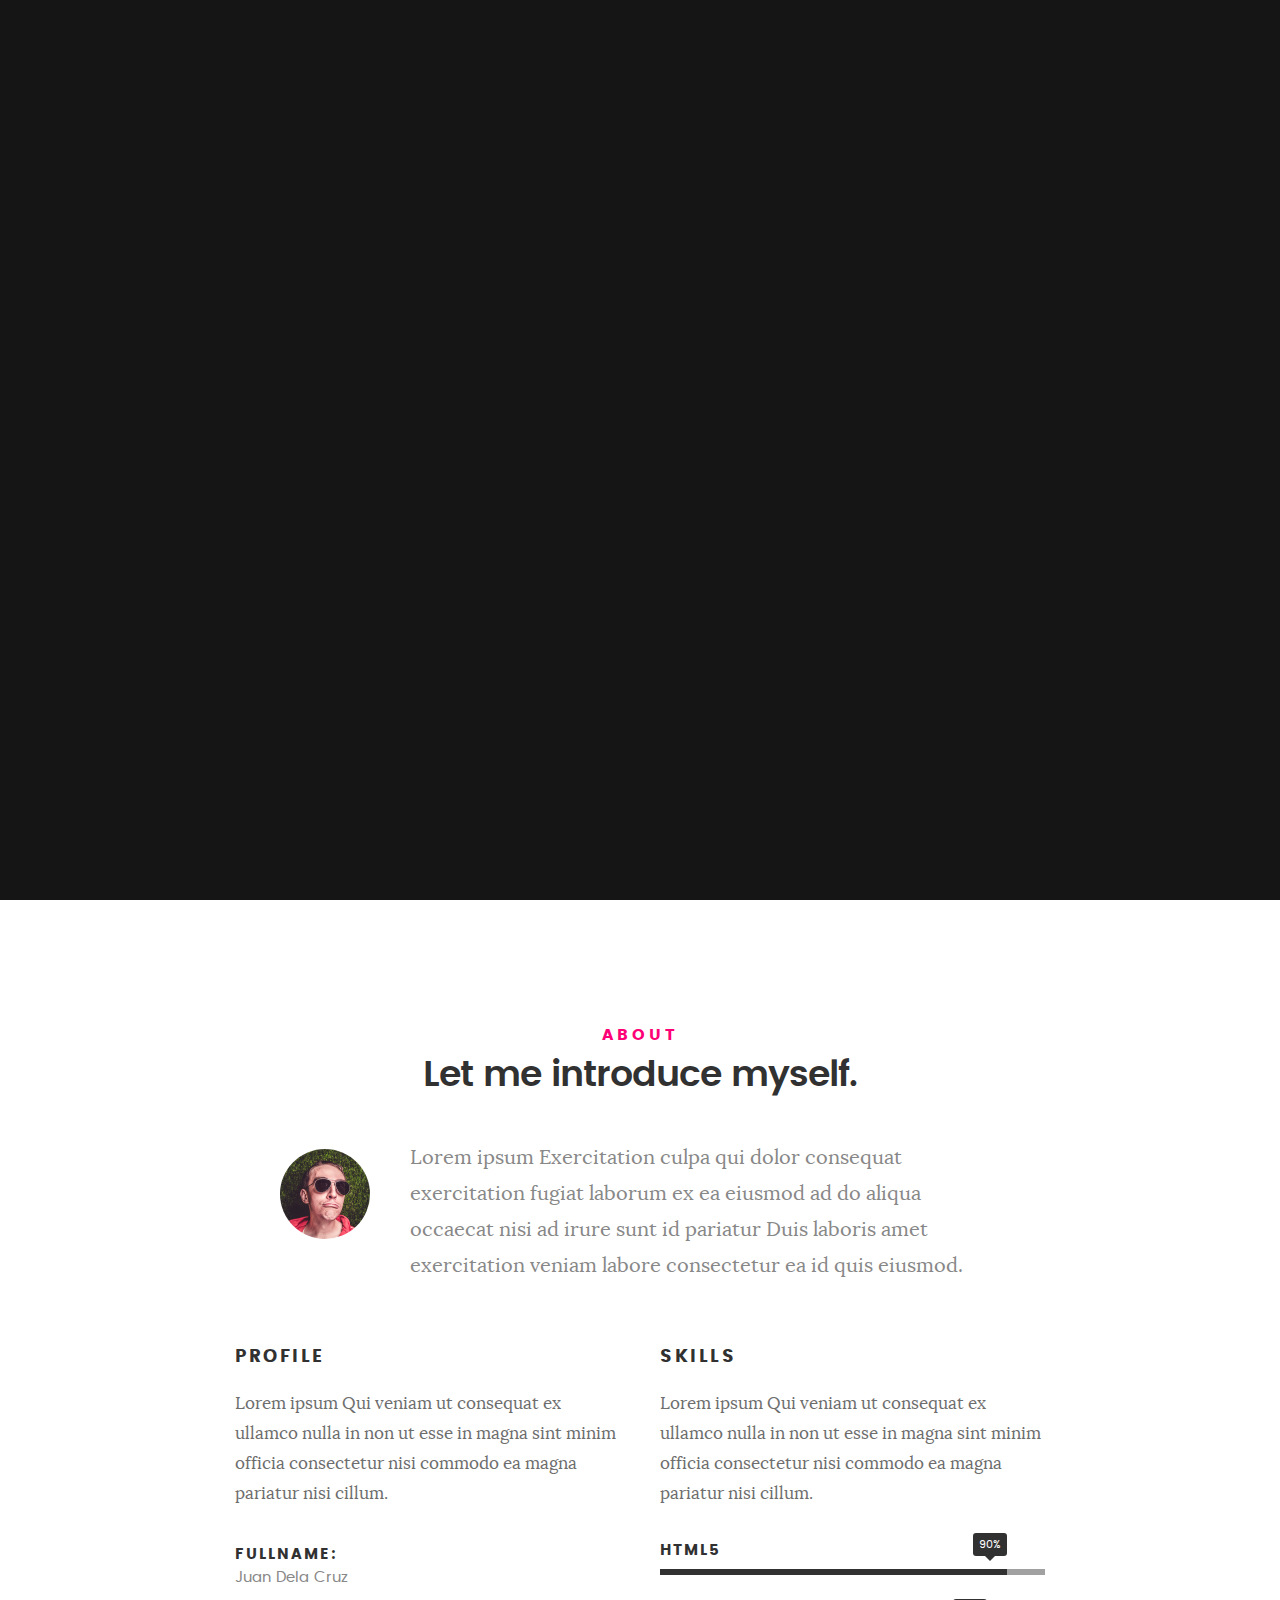
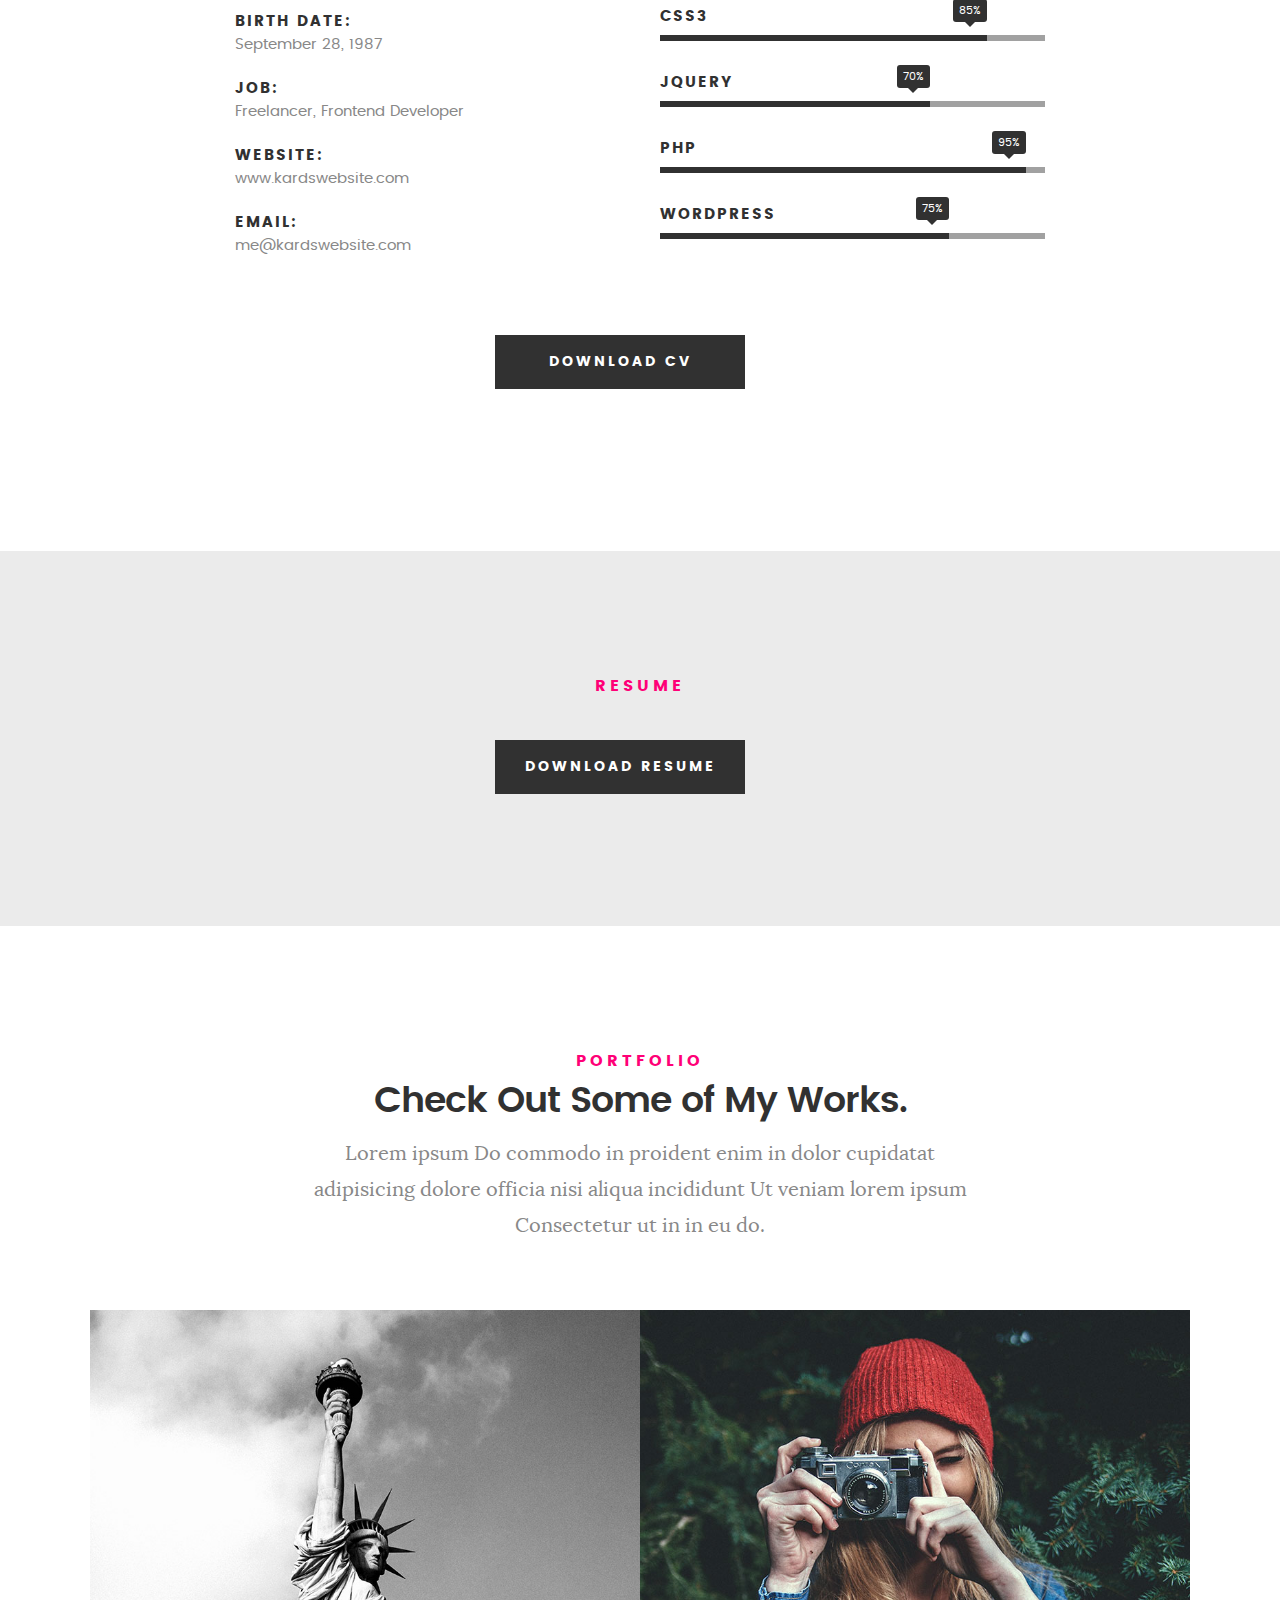
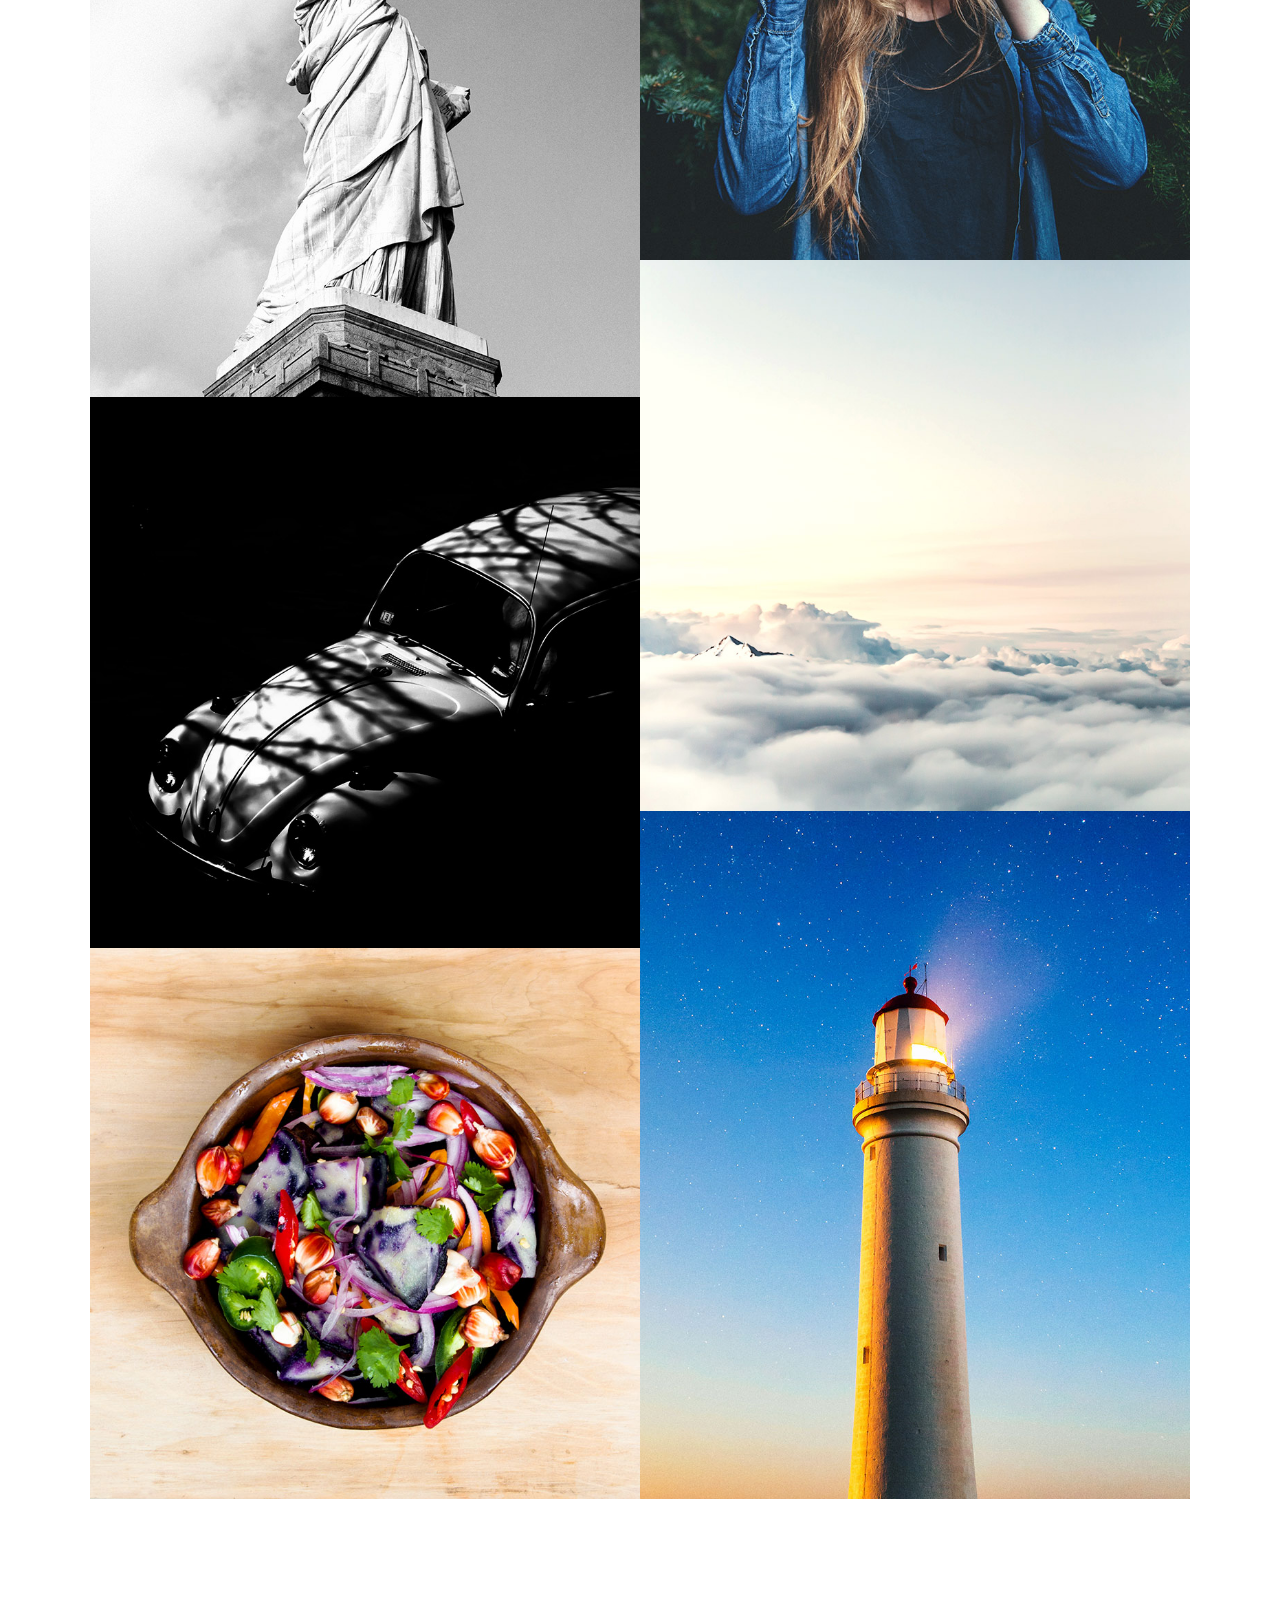
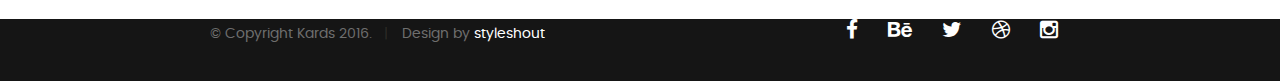
==== commit dcd81f26: "Name changes" ====
--- a/index.html
+++ b/index.html
@@ -7,7 +7,7 @@
    <!--- basic page needs
    ================================================== -->
    <meta charset="utf-8">
-	<title>Kards</title>
+	<title>Sidhant Swami</title>
 	<meta name="description" content="">  
 	<meta name="author" content="">
 
@@ -42,17 +42,16 @@
    		<div class="top-bar">
    			<a class="menu-toggle" href="#"><span>Menu</span></a>
 
-	   		<div class="logo">
-		         <a href="index.html">KARDS</a>
+	   		<div>
+		         <a href="index.html"></a>
 		      </div>		      
 
 		   	<nav id="main-nav-wrap">
 					<ul class="main-navigation">
 						<li class="current"><a class="smoothscroll"  href="#intro" title="">Home</a></li>
-						<li><a class="smoothscroll"  href="#about" title="">About</a></li>
+						<!-- <li><a class="smoothscroll"  href="#about" title="">About</a></li> -->
 						<li><a class="smoothscroll"  href="#resume" title="">Resume</a></li>
-						<li><a class="smoothscroll"  href="#portfolio" title="">Portfolio</a></li>
-						<li><a class="smoothscroll"  href="#services" title="">Services</a></li>					
+						<li><a class="smoothscroll"  href="#portfolio" title="">Projects</a></li>
 						<li><a class="smoothscroll"  href="#contact" title="">Contact</a></li>	
 						<li><a href="styles.html" title="">Style Demo</a></li>				
 					</ul>
@@ -73,12 +72,12 @@
 
    			<div class="col-twelve">
 
-	   			<h5>Hello, World.</h5>
-	   			<h1>I'm Juan Dela Cruz.</h1>
+	   			<h5>Hello,</h5>
+	   			<h1>I'm Sidhant Swami</h1>
 
 	   			<p class="intro-position">
-	   				<span>Front-end Developer</span>
-	   				<span>UI/UX Designer</span> 
+	   				<span>Currently seeking Full Time Software Engineer Positions</span>
+	   				<span>Computer Science Student at the University of Michigan</span> 
 	   			</p>
 
 	   			<a class="button stroke smoothscroll" href="#about" title="">More About Me</a>
@@ -89,11 +88,8 @@
    	</div> <!-- /intro-content --> 
 
    	<ul class="intro-social">        
-         <li><a href="#"><i class="fa fa-facebook"></i></a></li>
-         <li><a href="#"><i class="fa fa-behance"></i></a></li>
-         <li><a href="#"><i class="fa fa-twitter"></i></a></li>
-         <li><a href="#"><i class="fa fa-dribbble"></i></a></li>
-         <li><a href="#"><i class="fa fa-instagram"></i></a></li>
+         <li><a href="https://www.linkedin.com/in/sidhant-swami/"><i class="fa fa-linkedin"></i></a></li>
+		 <li><a href="https://github.com/sidhantswami/"><i class="fa fa-github"></i></a></li>
       </ul> <!-- /intro-social -->      	
 
    </section> <!-- /intro -->
@@ -188,8 +184,7 @@
 
    	<div class="row button-section">
    		<div class="col-twelve">
-   			<a href="#contact" title="Hire Me" class="button stroke smoothscroll">Hire Me</a>
-   			<a href="#" title="Download CV" class="button button-primary">Download CV</a>
+   			<a href="" title="Download CV" class="button button-primary">Download CV</a>
    		</div>   		
    	</div>
 
@@ -204,157 +199,16 @@
    		<div class="col-twelve">
 
    			<h5>Resume</h5>
-   			<h1>More of my credentials.</h1>
-
-   			<p class="lead">Lorem ipsum Do commodo in proident enim in dolor cupidatat adipisicing dolore officia nisi aliqua incididunt Ut veniam lorem ipsum Consectetur ut in in eu do.</p>
-
    		</div>   		
    	</div> <!-- /section-intro--> 
 
-   	<div class="row resume-timeline">
-
-   		<div class="col-twelve resume-header">
-
-   			<h2>Work Experience</h2>
-
-   		</div> <!-- /resume-header -->
-
-   		<div class="col-twelve">
-
-   			<div class="timeline-wrap">
-
-   				<div class="timeline-block">
-
-	   				<div class="timeline-ico">
-	   					<i class="fa fa-graduation-cap"></i>
-	   				</div>
-
-	   				<div class="timeline-header">
-	   					<h3>UI Designer</h3>
-	   					<p>July 2015 - Present</p>
-	   				</div>
-
-	   				<div class="timeline-content">
-	   					<h4>Awesome Studio</h4>
-	   					<p>Lorem ipsum Occaecat do esse ex et dolor culpa nisi ex in magna consectetur nisi cupidatat laboris esse eiusmod deserunt aute do quis velit esse sed Ut proident cupidatat nulla esse cillum laborum occaecat nostrud sit dolor incididunt amet est occaecat nisi.</p>
-	   				</div>
-
-	   			</div> <!-- /timeline-block -->
-
-	   			<div class="timeline-block">
-
-	   				<div class="timeline-ico">
-	   					<i class="fa fa-graduation-cap"></i>
-	   				</div>
-
-	   				<div class="timeline-header">
-	   					<h3>Front-end Developer</h3>
-	   					<p>July 2014 - June 2015</p>
-	   				</div>
-
-	   				<div class="timeline-content">
-	   					<h4>Super Cool Agency</h4>
-	   					<p>Lorem ipsum Occaecat do esse ex et dolor culpa nisi ex in magna consectetur nisi cupidatat laboris esse eiusmod deserunt aute do quis velit esse sed Ut proident cupidatat nulla esse cillum laborum occaecat nostrud sit dolor incididunt amet est occaecat nisi incididunt.</p>
-	   				</div>
-
-	   			</div> <!-- /timeline-block -->
-
-	   			<div class="timeline-block">
-
-	   				<div class="timeline-ico">
-	   					<i class="fa fa-graduation-cap"></i>
-	   				</div>
-
-	   				<div class="timeline-header">
-	   					<h3>Web Designer</h3>
-	   					<p>May 2013 - June 2014</p>
-	   				</div>
-
-	   				<div class="timeline-content">
-	   					<h4>Great Designs Studio</h4>
-	   					<p>Lorem ipsum Occaecat do esse ex et dolor culpa nisi ex in magna consectetur nisi cupidatat laboris esse eiusmod deserunt aute do quis velit esse sed Ut proident cupidatat nulla esse cillum laborum occaecat nostrud sit dolor incididunt amet est occaecat nisi incididunt.</p>
-	   				</div>
-
-	   			</div> <!-- /timeline-block -->
-
-   			</div> <!-- /timeline-wrap -->   			
-
-   		</div> <!-- /col-twelve -->
    		
-   	</div> <!-- /resume-timeline -->
-   	
-   	<div class="row resume-timeline">
-
-   		<div class="col-twelve resume-header">
-
-   			<h2>Education</h2>
-
-   		</div> <!-- /resume-header -->
-
-   		<div class="col-twelve">
-
-   			<div class="timeline-wrap">
-
-   				<div class="timeline-block">
-
-	   				<div class="timeline-ico">
-	   					<i class="fa fa-briefcase"></i>
-	   				</div>
-
-	   				<div class="timeline-header">
-	   					<h3>Master Degree</h3>
-	   					<p>July 2015 - Present</p>
-	   				</div>
-
-	   				<div class="timeline-content">
-	   					<h4>University of Life</h4>
-	   					<p>Lorem ipsum Occaecat do esse ex et dolor culpa nisi ex in magna consectetur nisi cupidatat laboris esse eiusmod deserunt aute do quis velit esse sed Ut proident cupidatat nulla esse cillum laborum occaecat nostrud sit dolor incididunt amet est occaecat nisi.</p>
-	   				</div>
-
-	   			</div> <!-- /timeline-block -->
-
-	   			<div class="timeline-block">
-
-	   				<div class="timeline-ico">
-	   					<i class="fa fa-briefcase"></i>
-	   				</div>
-
-	   				<div class="timeline-header">
-	   					<h3>Bachelor Degree</h3>
-	   					<p>July 2014 - June 2015</p>
-	   				</div>
-
-	   				<div class="timeline-content">
-	   					<h4>State Design University</h4>
-	   					<p>Lorem ipsum Occaecat do esse ex et dolor culpa nisi ex in magna consectetur nisi cupidatat laboris esse eiusmod deserunt aute do quis velit esse sed Ut proident cupidatat nulla esse cillum laborum occaecat nostrud sit dolor incididunt amet est occaecat nisi incididunt.</p>
-	   				</div>
-
-	   			</div> <!-- /timeline-block -->
-
-	   			<div class="timeline-block">
-
-	   				<div class="timeline-ico">
-	   					<i class="fa fa-briefcase"></i>
-	   				</div>
-
-	   				<div class="timeline-header">
-	   					<h3>Bachelor Degree</h3>
-	   					<p>May 2013 - June 2014</p>
-	   				</div>
-
-	   				<div class="timeline-content">
-	   					<h4>Design College</h4>
-	   					<p>Lorem ipsum Occaecat do esse ex et dolor culpa nisi ex in magna consectetur nisi cupidatat laboris esse eiusmod deserunt aute do quis velit esse sed Ut proident cupidatat nulla esse cillum laborum occaecat nostrud sit dolor incididunt amet est occaecat nisi incididunt.</p>
-	   				</div>
-
-	   			</div> <!-- /timeline-block -->
-
-   			</div> <!-- /timeline-wrap -->   			
-
-   		</div> <!-- /col-twelve -->
-   		
-   	</div> <!-- /resume-timeline -->
-		
+	   <div class="row button-section">
+		<div class="col-twelve">
+			<a href="files/SwamiResume.pdf" title="Download CV" class="button button-primary">Download Resume</a>
+		</div>   		
+	</div>
+
 	</section> <!-- /features -->
 
 
@@ -609,380 +463,7 @@
    	</div> <!-- /portfolio-content --> 
 		
 	</section> <!-- /portfolio --> 
-
-
-	<!-- CTA Section
-   ================================================== -->
-	<section id="cta" class="grey-section">
-
-   	<div class="row cta-content">
-
-   		<div class="col-twelve section-ads">  
-
-	     		<h2 class="h01"><a href="http://www.dreamhost.com/r.cgi?287326|STYLESHOUT">Styleshout Recommends Dreamhost.</a></h2>
-
-		      <p class="lead">
-		      Looking for an awesome and reliable webhosting? Try <a href="http://www.dreamhost.com/r.cgi?287326|STYLESHOUT"><span>DreamHost</span></a>.
-				Get <span>$50 off</span> when you sign up with the promocode <span>styleshout</span>. 
-				<!-- Simply type	the promocode in the box labeled “Promo Code” when placing your order. -->	
-				</p>
-
-				<div class="action">
-			      <a class="button button-primary large" href="http://www.dreamhost.com/r.cgi?287326|STYLESHOUT">Sign Up Now</a>
-		      </div>		     	
-
-   		</div>
-
-   	</div> <!-- /cta-content -->
-
-   </section> <!-- /cta --> 
-
 	
-	<!-- services Section
-   ================================================== -->
-	<section id="services">
-
-		<div class="overlay"></div>
-
-		<div class="row section-intro">
-   		<div class="col-twelve">
-
-   			<h5>Services</h5>
-   			<h1>What Can I Do For You?</h1>
-
-   			<p class="lead">Lorem ipsum Do commodo in proident enim in dolor cupidatat adipisicing dolore officia nisi aliqua incididunt Ut veniam lorem ipsum Consectetur ut in in eu do.</p>
-
-   		</div>   		
-   	</div> <!-- /section-intro -->
-
-   	<div class="row services-content">
-
-   		<div id="owl-slider" class="owl-carousel services-list">
-
-	      	<div class="service">	
-
-	      		<span class="icon"><i class="icon-earth"></i></span>            
-
-	            <div class="service-content">	
-
-	            	 <h3>Webdesign</h3>
-
-		            <p class="desc">Sed ut perspiciatis unde omnis iste natus error sit voluptatem accusantium doloremque laudantium, totam rem aperiam, eaque ipsa quae ab illo inventore veritatis et quasi architecto beatae vitae dicta sunt explicabo. Nemo enim ipsam voluptatem quia voluptas sit aspernatur aut odit aut fugit.
-	         		</p>
-	         		
-	         	</div> 	         	 
-
-				</div> <!-- /service -->
-
-				<div class="service">	
-
-					<span class="icon"><i class="icon-window"></i></span>                          
-
-	            <div class="service-content">	
-
-	            	<h3>Web Development</h3>  
-
-		            <p class="desc">Sed ut perspiciatis unde omnis iste natus error sit voluptatem accusantium doloremque laudantium, totam rem aperiam, eaque ipsa quae ab illo inventore veritatis et quasi architecto beatae vitae dicta sunt explicabo. Nemo enim ipsam voluptatem quia voluptas sit aspernatur aut odit aut fugit.
-	         		</p>
-
-	            </div>	                          
-
-			   </div> <!-- /service -->
-
-			   <div class="service">
-
-			   	<span class="icon"><i class="icon-paint-brush"></i></span>		            
-
-	            <div class="service-content">
-
-	            	<h3>Branding</h3>
-
-		            <p class="desc">Sed ut perspiciatis unde omnis iste natus error sit voluptatem accusantium doloremque laudantium, totam rem aperiam, eaque ipsa quae ab illo inventore veritatis et quasi architecto beatae vitae dicta sunt explicabo. Nemo enim ipsam voluptatem quia voluptas sit aspernatur aut odit aut fugit.
-	        			</p> 
-
-	            </div> 	            	               
-
-			   </div> <!-- /service -->
-
-				<div class="service">
-
-					<span class="icon"><i class="icon-toggles"></i></span>	              
-
-	            <div class="service-content">
-
-	            	<h3>UI/UX Design</h3>
-
-		            <p class="desc">Sed ut perspiciatis unde omnis iste natus error sit voluptatem accusantium doloremque laudantium, totam rem aperiam, eaque ipsa quae ab illo inventore veritatis et quasi architecto beatae vitae dicta sunt explicabo. Nemo enim ipsam voluptatem quia voluptas sit aspernatur aut odit aut fugit.
-	         		</p> 
-	         		
-	            </div>                
-
-				</div> <!-- /service -->
-
-			   <div class="service">
-
-			   	<span class="icon"><i class="icon-image"></i></span>	            
-
-	            <div class="service-content">
-
-	            	<h3>Graphics Design</h3>
-
-		            <p class="desc">Sed ut perspiciatis unde omnis iste natus error sit voluptatem accusantium doloremque laudantium, totam rem aperiam, eaque ipsa quae ab illo inventore veritatis et quasi architecto beatae vitae dicta sunt explicabo. Nemo enim ipsam voluptatem quia voluptas sit aspernatur aut odit aut fugit.
-	        			</p> 
-
-	            </div>	               
-
-			   </div> <!-- /service -->
-
-			   <div class="service">
-
-			   	<span class="icon"><i class="icon-chat"></i></span>	   	           
-
-	            <div class="service-content">
-
-	            	 <h3>Consultancy</h3>
-
-		            <p class="desc">Sed ut perspiciatis unde omnis iste natus error sit voluptatem accusantium doloremque laudantium, totam rem aperiam, eaque ipsa quae ab illo inventore veritatis et quasi architecto beatae vitae dicta sunt explicabo. Nemo enim ipsam voluptatem quia voluptas sit aspernatur aut odit aut fugit.
-	        			</p> 
-	        			
-	            </div>	               
-
-			   </div> <!-- /service -->
-
-	      </div> <!-- /services-list -->
-   		
-   	</div> <!-- /services-content -->
-		
-	</section> <!-- /services -->	
-
-
-	<!-- stats Section
-   ================================================== -->
-	<section id="stats" class="count-up">
-
-		<div class="row">
-			<div class="col-twelve">
-
-				<div class="block-1-6 block-s-1-3 block-tab-1-2 block-mob-full stats-list">
-
-					<div class="bgrid stat">
-
-						<div class="icon-part">
-							<i class="icon-pencil-ruler"></i>
-						</div>
-
-						<h3 class="stat-count">
-							1500
-						</h3>
-
-						<h5 class="stat-title">
-							Projects Completed
-						</h5>
-
-					</div> <!-- /stat -->					
-
-					<div class="bgrid stat">
-
-						<div class="icon-part">
-							<i class="icon-users"></i>
-						</div>
-
-						<h3 class="stat-count">
-							900
-						</h3>
-
-						<h5 class="stat-title">
-							Happy Clients
-						</h5>
-
-					</div> <!-- /stat -->
-
-					<div class="bgrid stat">
-
-						<div class="icon-part">
-							<i class="icon-badge"></i>
-						</div>
-
-						<h3 class="stat-count">
-							200
-						</h3>
-
-						<h5 class="stat-title">
-							Awards Received
-						</h5>
-
-					</div> <!-- /stat -->									
-
-					<div class="bgrid stat">
-
-						<div class="icon-part">
-							<i class="icon-light-bulb"></i>
-						</div>
-
-						<h3 class="stat-count">
-							120
-						</h3>
-
-						<h5 class="stat-title">
-							Crazy Ideas
-						</h5>
-
-					</div> <!-- /stat -->
-
-					<div class="bgrid stat">
-
-						<div class="icon-part">
-							<i class="icon-cup"></i>
-						</div>
-
-						<h3 class="stat-count">
-							1500
-						</h3>
-
-						<h5 class="stat-title">
-							Coffee Cups
-						</h5>
-
-					</div> <!-- /stat -->
-
-					<div class="bgrid stat">
-
-						<div class="icon-part">
-							<i class="icon-clock"></i>
-						</div>
-
-						<h3 class="stat-count">
-							7200
-						</h3>
-
-						<h5 class="stat-title">
-							Hours
-						</h5>
-
-					</div> <!-- /stat -->
-
-				</div> <!-- /stats-list -->
-
-			</div> <!-- /twelve -->
-		</div> <!-- /row -->
-
-	</section> <!-- /stats -->
-
-	
-   <!-- contact
-   ================================================== -->
-	<section id="contact">
-
-		<div class="row section-intro">
-   		<div class="col-twelve">
-
-   			<h5>Contact</h5>
-   			<h1>I'd Love To Hear From You.</h1>
-
-   			<p class="lead">Lorem ipsum Do commodo in proident enim in dolor cupidatat adipisicing dolore officia nisi aliqua incididunt Ut veniam lorem ipsum Consectetur ut in in eu do.</p>
-
-   		</div> 
-   	</div> <!-- /section-intro -->
-
-   	<div class="row contact-form">
-
-   		<div class="col-twelve">
-
-            <!-- form -->
-            <form name="contactForm" id="contactForm" method="post" action="">
-      			<fieldset>
-
-                  <div class="form-field">
- 						   <input name="contactName" type="text" id="contactName" placeholder="Name" value="" minlength="2" required="">
-                  </div>
-                  <div class="form-field">
-	      			   <input name="contactEmail" type="email" id="contactEmail" placeholder="Email" value="" required="">
-	               </div>
-                  <div class="form-field">
-	     				   <input name="contactSubject" type="text" id="contactSubject" placeholder="Subject" value="">
-	               </div>                       
-                  <div class="form-field">
-	                 	<textarea name="contactMessage" id="contactMessage" placeholder="message" rows="10" cols="50" required=""></textarea>
-	               </div>                      
-                 <div class="form-field">
-                     <button class="submitform">Submit</button>
-                     <div id="submit-loader">
-                        <div class="text-loader">Sending...</div>                             
-       				      <div class="s-loader">
-								  	<div class="bounce1"></div>
-								  	<div class="bounce2"></div>
-								  	<div class="bounce3"></div>
-								</div>
-							</div>
-                  </div>
-
-      			</fieldset>
-      		</form> <!-- Form End -->
-
-            <!-- contact-warning -->
-            <div id="message-warning">            	
-            </div>            
-            <!-- contact-success -->
-      		<div id="message-success">
-               <i class="fa fa-check"></i>Your message was sent, thank you!<br>
-      		</div>
-
-         </div> <!-- /col-twelve -->
-   		
-   	</div> <!-- /contact-form -->
-
-   	<div class="row contact-info">
-
-   		<div class="col-four tab-full">
-
-   			<div class="icon">
-   				<i class="icon-pin"></i>
-   			</div>
-
-   			<h5>Where to find me</h5>
-
-   			<p>
-            1600 Amphitheatre Parkway<br>
-            Mountain View, CA<br>
-            94043 US
-            </p>
-
-   		</div>
-
-   		<div class="col-four tab-full collapse">
-
-   			<div class="icon">
-   				<i class="icon-mail"></i>
-   			</div>
-
-   			<h5>Email Me At</h5>
-
-   			<p>someone@kardswebsite.com<br>
-			   	info@kardswebsite.com			     
-			   </p>
-
-   		</div>
-
-   		<div class="col-four tab-full">
-
-   			<div class="icon">
-   				<i class="icon-phone"></i>
-   			</div>
-
-   			<h5>Call Me At</h5>
-
-   			<p>Phone: (+63) 555 1212<br>
-			   	Mobile: (+63) 555 0100<br>
-			     	Fax: (+63) 555 0101
-			   </p>
-
-   		</div>
-   		
-   	</div> <!-- /contact-info -->
-		
-	</section> <!-- /contact -->
-
-
    <!-- footer
    ================================================== -->
 
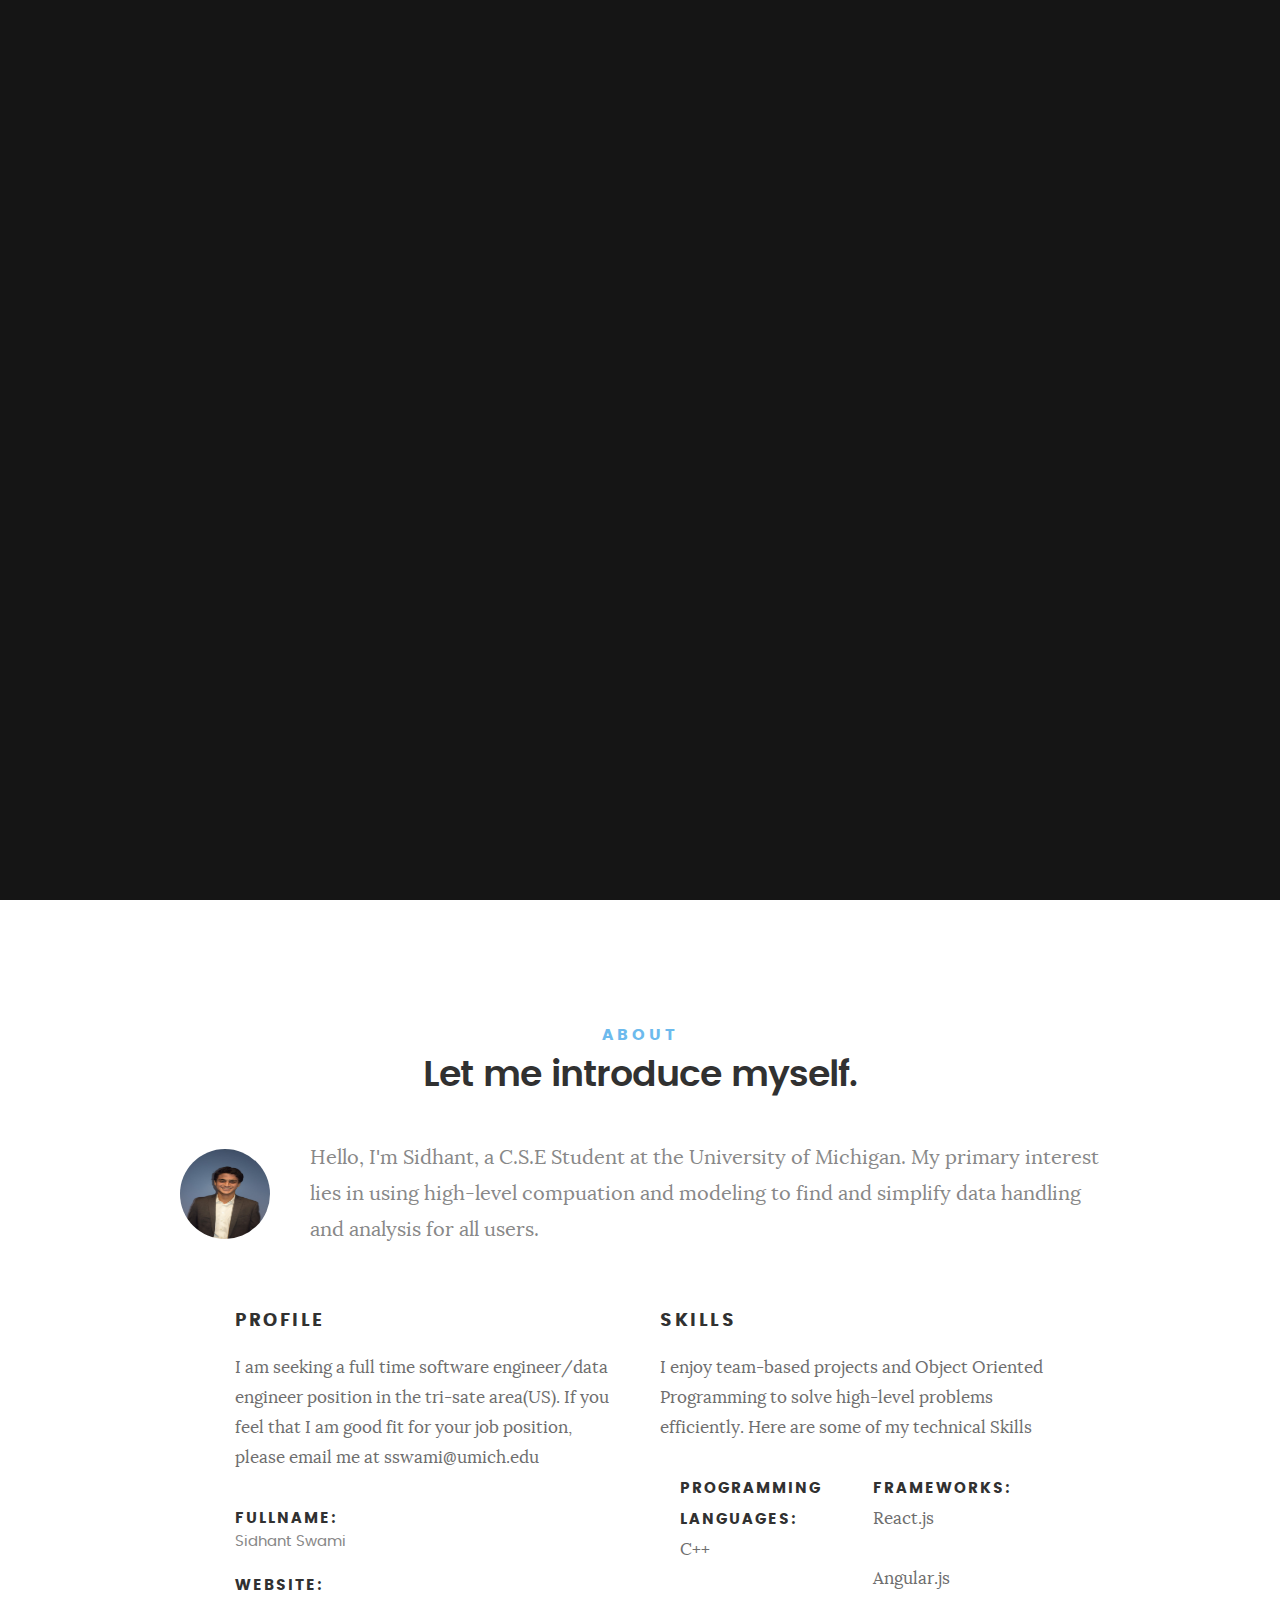
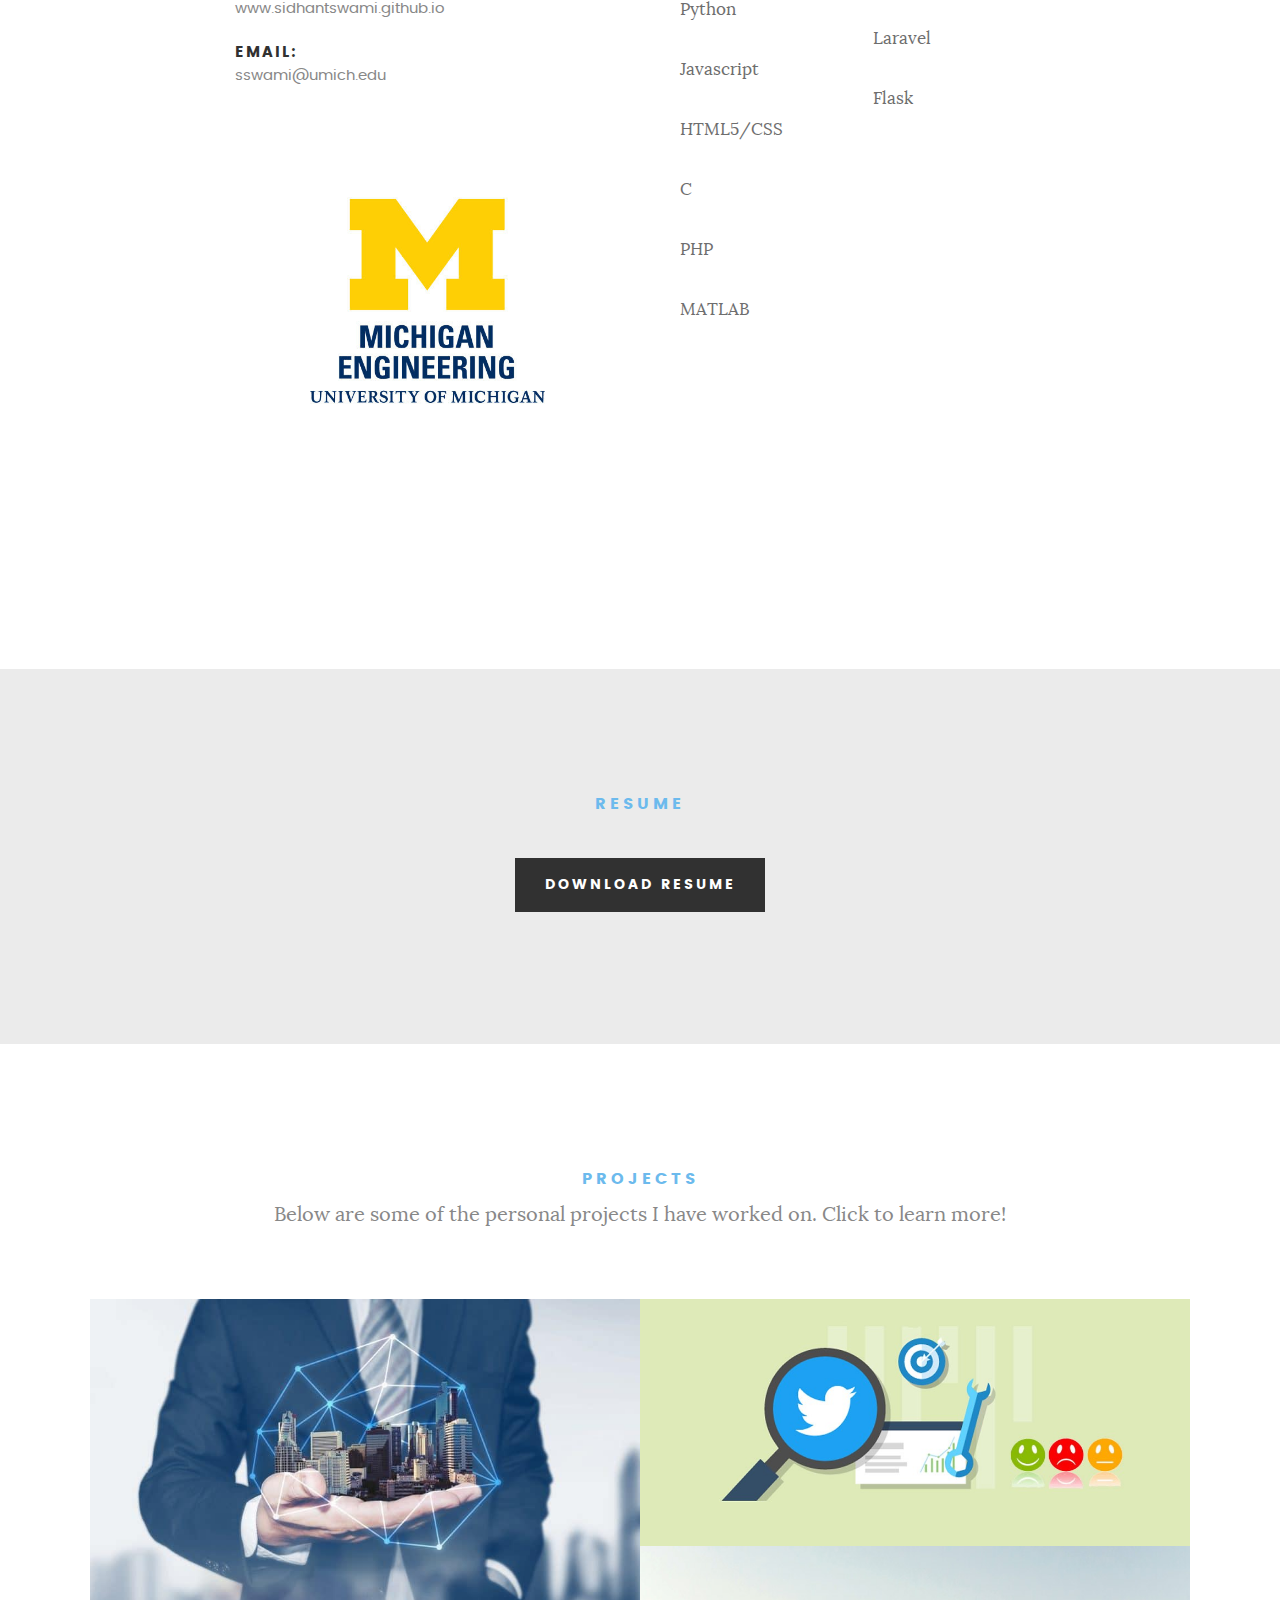
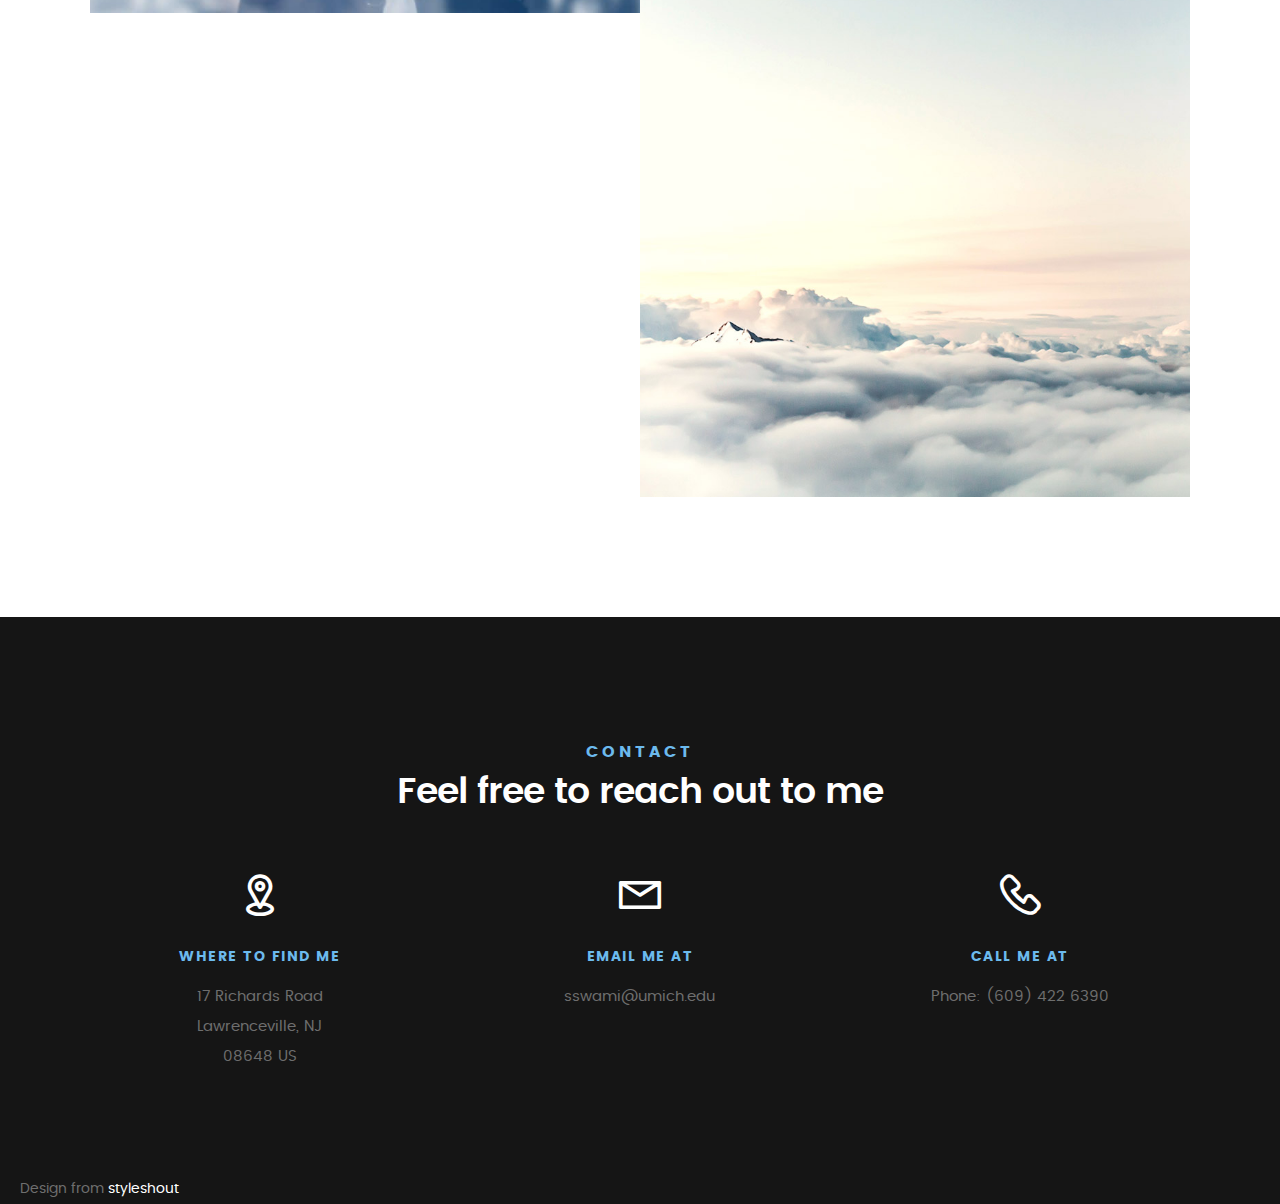
==== commit 7f42c7f5: "ready to publish" ====
--- a/index.html
+++ b/index.html
@@ -43,7 +43,7 @@
    			<a class="menu-toggle" href="#"><span>Menu</span></a>
 
 	   		<div>
-		         <a href="index.html"></a>
+				<a href="index.html">Menu</a>
 		      </div>		      
 
 		   	<nav id="main-nav-wrap">
@@ -53,7 +53,7 @@
 						<li><a class="smoothscroll"  href="#resume" title="">Resume</a></li>
 						<li><a class="smoothscroll"  href="#portfolio" title="">Projects</a></li>
 						<li><a class="smoothscroll"  href="#contact" title="">Contact</a></li>	
-						<li><a href="styles.html" title="">Style Demo</a></li>				
+						<!-- <li><a href="styles.html" title="">Style Demo</a></li>				 -->
 					</ul>
 				</nav>    		
    		</div> <!-- /top-bar --> 
@@ -77,10 +77,11 @@
 
 	   			<p class="intro-position">
 	   				<span>Currently seeking Full Time Software Engineer Positions</span>
-	   				<span>Computer Science Student at the University of Michigan</span> 
+	   				<!-- <span>Computer Science Student at the University of Michigan</span>  -->
 	   			</p>
 
-	   			<a class="button stroke smoothscroll" href="#about" title="">More About Me</a>
+
+	   			<!-- <a class="button stroke smoothscroll" href="#about" title="">More About Me</a> -->
 
 	   		</div>  
    			
@@ -90,6 +91,7 @@
    	<ul class="intro-social">        
          <li><a href="https://www.linkedin.com/in/sidhant-swami/"><i class="fa fa-linkedin"></i></a></li>
 		 <li><a href="https://github.com/sidhantswami/"><i class="fa fa-github"></i></a></li>
+		 <li><a href="mailto:sswami@umich.edu"><i class="fa fa-envelope-square"></i></a></li>
       </ul> <!-- /intro-social -->      	
 
    </section> <!-- /intro -->
@@ -99,98 +101,99 @@
    ================================================== -->
    <section id="about">  
 
-   	<div class="row section-intro">
-   		<div class="col-twelve">
-
-   			<h5>About</h5>
-   			<h1>Let me introduce myself.</h1>
-
-   			<div class="intro-info">
-
-   				<img src="images/profile-pic.jpg" alt="Profile Picture">
-
-   				<p class="lead">Lorem ipsum Exercitation culpa qui dolor consequat exercitation fugiat laborum ex ea eiusmod ad do aliqua occaecat nisi ad irure sunt id pariatur Duis laboris amet exercitation veniam labore consectetur ea id quis eiusmod.</p>
-   			</div>   			
-
-   		</div>   		
-   	</div> <!-- /section-intro -->
-
-   	<div class="row about-content">
-
-   		<div class="col-six tab-full">
-
-   			<h3>Profile</h3>
-   			<p>Lorem ipsum Qui veniam ut consequat ex ullamco nulla in non ut esse in magna sint minim officia consectetur nisi commodo ea magna pariatur nisi cillum.</p>
-
-   			<ul class="info-list">
-   				<li>
-   					<strong>Fullname:</strong>
-   					<span>Juan Dela Cruz</span>
-   				</li>
-   				<li>
-   					<strong>Birth Date:</strong>
-   					<span>September 28, 1987</span>
-   				</li>
-   				<li>
-   					<strong>Job:</strong>
-   					<span>Freelancer, Frontend Developer</span>
-   				</li>
-   				<li>
-   					<strong>Website:</strong>
-   					<span>www.kardswebsite.com</span>
-   				</li>
-   				<li>
-   					<strong>Email:</strong>
-   					<span>me@kardswebsite.com</span>
-   				</li>
-
-   			</ul> <!-- /info-list -->
-
-   		</div>
-
-   		<div class="col-six tab-full">
-
-   			<h3>Skills</h3>
-   			<p>Lorem ipsum Qui veniam ut consequat ex ullamco nulla in non ut esse in magna sint minim officia consectetur nisi commodo ea magna pariatur nisi cillum.</p>
-
-				<ul class="skill-bars">
-				   <li>
-				   	<div class="progress percent90"><span>90%</span></div>
-				   	<strong>HTML5</strong>
-				   </li>
-				   <li>
-				   	<div class="progress percent85"><span>85%</span></div>
-				   	<strong>CSS3</strong>
-				   </li>
-				   <li>
-				   	<div class="progress percent70"><span>70%</span></div>
-				   	<strong>JQuery</strong>
-				   </li>
-				   <li>
-				   	<div class="progress percent95"><span>95%</span></div>
-				   	<strong>PHP</strong>
-				   </li>
-				   <li>
-
-				   	<div class="progress percent75"><span>75%</span></div>
-				   	<strong>Wordpress</strong>
-				   </li>
-      
-				</ul> <!-- /skill-bars -->		
-
-   		</div>
-
-   	</div>
-
-   	<div class="row button-section">
-   		<div class="col-twelve">
-   			<a href="" title="Download CV" class="button button-primary">Download CV</a>
-   		</div>   		
-   	</div>
-
-   </section> <!-- /process-->    
-
-
+	<div class="row section-intro">
+		<div class="col-twelve">
+
+			<h5>About</h5>
+			<h1>Let me introduce myself.</h1>
+
+			<div class="intro-info">
+
+				<img src="images/profile-pic.jpg" alt="Profile Picture">
+
+				<p class="lead">Hello, I'm Sidhant, a C.S.E Student at the University of Michigan. My primary interest lies in using high-level compuation and modeling to find and simplify data handling and analysis for all users.</p>
+			</div>   			
+
+		</div>   		
+	</div> <!-- /section-intro -->
+
+	<div class="row about-content">
+
+		<div class="col-six tab-full">
+
+			<h3>Profile</h3>
+			<!-- <p>I enjoy developing and programming for data analysis, whether that be creating applications, scripts, </p> -->
+			<p>I am seeking a full time software engineer/data engineer position in the tri-sate area(US). If you feel that I am good fit for your job position, please email me at sswami@umich.edu</p>
+
+			<ul class="info-list">
+				<li>
+					<strong>Fullname:</strong>
+					<span>Sidhant Swami</span>
+				</li>
+				<li>
+					<strong>Website:</strong>
+					<span>www.sidhantswami.github.io</span>
+				</li>
+				<li>
+					<strong>Email:</strong>
+					<span>sswami@umich.edu</span>
+				</li>
+
+			</ul> <!-- /info-list -->
+
+			<div class="bgrid folio-item">
+				<div class="item-wrap">
+					<img src="images/portfolio/uofm.jpg" alt="Liberty">
+				   <a href="#modal-01" class="overlay">	                  	           
+					  <div class="folio-item-table">                     	
+					  </div>                    
+				   </a>
+				</div>	               
+				 </div> <!-- /folio-item -->
+
+		</div>
+
+		<div class="col-six tab-full">
+
+			<h3>Skills</h3>
+			<p>I enjoy team-based projects and Object Oriented Programming to solve high-level problems efficiently. Here are some of my technical Skills</p>
+
+			 <ul class="info-list">
+
+				<div class="col-six tab-full">
+					<li>
+						<!-- <div class="progress percent90"><span>90%</span></div> -->
+						<strong>Programming Languages:</strong>
+						<p>C++</p>
+						<p>Python</p>
+						<p>Javascript</p>
+						<p>HTML5/CSS</p>
+						<p>C</p>
+						<p>PHP</p>
+						<p>MATLAB</p>
+					</li>
+				</div>
+
+
+				<div class="col-six tab-full">
+
+					<li>
+						<!-- <div class="progress percent90"><span>90%</span></div> -->
+						<strong>Frameworks:</strong>
+						<p>React.js</p>
+						<p>Angular.js</p>
+						<p>Laravel</p>
+						<p>Flask</p>
+					</li>
+				</div>
+   
+			 </ul> <!-- /skill-bars -->		
+
+		</div>
+
+	</div>
+
+</section> <!-- /process-->    
    <!-- resume Section
    ================================================== -->
 	<section id="resume" class="grey-section">
@@ -203,9 +206,9 @@
    	</div> <!-- /section-intro--> 
 
    		
-	   <div class="row button-section">
+	<div class="row button-section">
 		<div class="col-twelve">
-			<a href="files/SwamiResume.pdf" title="Download CV" class="button button-primary">Download Resume</a>
+			<a href="files/SwamiResume.pdf" title="Download Resume" class="button button-primary">Download Resume</a>
 		</div>   		
 	</div>
 
@@ -219,10 +222,10 @@
 		<div class="row section-intro">
    		<div class="col-twelve">
 
-   			<h5>Portfolio</h5>
-   			<h1>Check Out Some of My Works.</h1>
-
-   			<p class="lead">Lorem ipsum Do commodo in proident enim in dolor cupidatat adipisicing dolore officia nisi aliqua incididunt Ut veniam lorem ipsum Consectetur ut in in eu do.</p>
+   			<h5>Projects</h5>
+   			
+
+   			<p class="lead">Below are some of the personal projects I have worked on. Click to learn more!</p>
 
    		</div>   		
    	</div> <!-- /section-intro--> 
@@ -236,13 +239,13 @@
 
 	         	<div class="bgrid folio-item">
 	               <div class="item-wrap">
-	               	<img src="images/portfolio/liberty.jpg" alt="Liberty">
+	               	<img src="images/portfolio/realestate.jpg" alt="Liberty">
 	                  <a href="#modal-01" class="overlay">	                  	           
 	                     <div class="folio-item-table">
 	                     	<div class="folio-item-cell">
-		     					       <h3 class="folio-title">Liberty</h3>	     					    
+		     					       <h3 class="folio-title">Visual Browsing Models in Real Estate Domain</h3>	     					    
 		     					    	 <span class="folio-types">
-		     					       	  Graphic Design
+											Python Application(link coming soon) 
 		     					       </span>
 		     					   </div>	                      	
 	                     </div>                    
@@ -252,11 +255,11 @@
 
 	        		<div class="bgrid folio-item">
 	               <div class="item-wrap">
-	               	<img src="images/portfolio/shutterbug.jpg" alt="Shutterbug">
+	               	<img src="images/portfolio/tsa.jpg" alt="Shutterbug">
 	               	<a href="#modal-02" class="overlay">              		                  
 	                     <div class="folio-item-table">
 	                     	<div class="folio-item-cell">
-	                     		<h3 class="folio-title">Shutterbug</h3>	     					    
+	                     		<h3 class="folio-title">Twitter vs Finance News Sentiment Analysis</h3>	     					    
 		     					    	<span class="folio-types">
 		     					       	  Web Design
 		     					      </span>		     		
@@ -272,81 +275,42 @@
 	                  <a href="#modal-03" class="overlay">             		                  
 	                     <div class="folio-item-table">
 	                     	<div class="folio-item-cell">
-	                     		<h3 class="folio-title">Clouds</h3>	     					    
+	                     		<h3 class="folio-title">Stochastic Oscillator Web App</h3>	     					    
 		     					    	<span class="folio-types">
-		     					       	  Web Design
+		     					       	  Stock Market Web Application
 		     					      </span>		     		
 		     					   </div> 	                      	
 	                     </div>                    
 	                  </a>
 	               </div>
-	        		</div> <!-- /folio-item -->
-
-	            <div class="bgrid folio-item">
-	               <div class="item-wrap">
-	               	<img src="images/portfolio/beetle.jpg" alt="Beetle">
-	                  <a href="#modal-04" class="overlay">                  	                 
-	                     <div class="folio-item-table">
-	                     	<div class="folio-item-cell">
-	                     		<h3 class="folio-title">Beetle</h3>	     					    
-		     					    	<span class="folio-types">
-		     					       	  Branding
-		     					      </span>		     		
-		     					   </div>  	                      	
-	                     </div>                    
-	                  </a>
-	               </div>
-	        		</div> <!-- /folio-item -->     
-
-	        		<div class="bgrid folio-item">
-	               <div class="item-wrap">
-	               	<img src="images/portfolio/lighthouse.jpg" alt="Lighthouse">
-	                  <a href="#modal-05" class="overlay">             		                  
-	                     <div class="folio-item-table">
-	                     	<div class="folio-item-cell">
-	                     		<h3 class="folio-title">Lighthouse</h3>	     					    
-		     					    	<span class="folio-types">
-		     					       	  Web Development
-		     					      </span>		     		
-		     					   </div> 	                      	
-	                     </div>                    
-	                  </a>
-	               </div>
-	        		</div> <!-- /folio-item -->
-
-	            <div class="bgrid folio-item">
-	               <div class="item-wrap">
-	               	<img src="images/portfolio/salad.jpg" alt="Salad">
-	                  <a href="#modal-06" class="overlay">
-	                     <div class="folio-item-table">
-	                     	<div class="folio-item-cell">
-	                     		<h3 class="folio-title">Salad</h3>	     					    
-		     					    	<span class="folio-types">
-		     					       	  Branding
-		     					      </span>		     		
-		     					   </div>	                      	
-	                     </div>                    
-	                  </a>
-	               </div>
-	        		</div> <!-- /folio-item -->   
+					
+				</div> <!-- /folio-item -->
+
 
 	            <!-- modal popups - begin
 	            ============================================================= -->
 	            <div id="modal-01" class="popup-modal slider mfp-hide">	
 
 				     	<div class="media">
-				     		<img src="images/portfolio/modals/m-liberty.jpg" alt="" />
+				     		<img src="images/portfolio/realestate.jpg" alt="" />
 				     	</div>      	
 
 					   <div class="description-box">
-					      <h4>Liberty</h4>		      
-					      <p>Proin gravida nibh vel velit auctor aliquet. Aenean sollicitudin, lorem quis bibendum auctor, nisi elit consequat ipsum, nec sagittis sem nibh id elit.</p>
-
+					      <h4>Visual Browsing Models </h4>		      
+					      	<p>Determined the domain of key phrases in Real Estate by ranking Language Models from a background and foreground corpus.
+							Calculated the 'phraseness' and 'informativeness' of notable unigram, bigram, and trigrams by calculating the Pointwise KL
+							Divergence.</p>
+							<p>Created program capable of collecting and analyzing these phrases from over 500,000 of real-estate descriptions as
+								foreground data and entire real-estate subcategory on Wikipedia as the background corpus. Ran these higher volume
+								computations on Amazon EC2 instance and saved data on Amazon s3 database</p>
+							<p>Utilizing the real-estate vocabulary to classify key attributes in pictures of real-estate listings</p>
+							<p>Scaling supervised learning in order to strengthen histogram intersection models of both indoor and outdoor real estate
+								photos.</p>
 					      <div class="categories">Web Development</div>			               
 					   </div>
 
 			         <div class="link-box">
-			            <a href="http://www.behance.net">Details</a>
+			            <a href="">Link(Coming Soon)</a>
 					      <a href="#" class="popup-modal-dismiss">Close</a>
 			         </div>		      
 
@@ -359,14 +323,18 @@
 				     	</div>      	
 
 					   <div class="description-box">
-					      <h4>Shutterbug</h4>		      
-					      <p>Proin gravida nibh vel velit auctor aliquet. Aenean sollicitudin, lorem quis bibendum auctor, nisi elit consequat ipsum, nec sagittis sem nibh id elit.</p>
-
-					      <div class="categories">Web Design</div>			               
+					      <h4>Twitter vs Finance News Analysis</h4>		      
+							<p>Utilized Beautiful Soup Python package to gather and analyze data from Finance News websites based on a stock ticker query in
+								order to understand the impact of news articles on social media, and therefore the Stock Market</p>
+							<p>Determined how positive, negative or neutral given articles/ tweets were through the Sentiment Analysis Machine Learning
+								Algorithm. Web scraped articles/stock tickers from CNNMoney, Fox News, Fox Business, and MarketWatch. Applied Twitter API
+								to fetch and analyzeTweets regarding topic</p>
+							<p>Replacing Sentiment Analysis API with own written implementation</p>
+					      <div class="categories">Python Script</div>			               
 					   </div>
 
 			         <div class="link-box">
-			            <a href="http://www.behance.net">Details</a>
+			            <a href="https://github.com/sidhantswami/Stock-News-vs-Twitter">Link</a>
 					      <a href="#" class="popup-modal-dismiss">Close</a>
 			         </div>		      
 
@@ -380,77 +348,22 @@
 
 					   <div class="description-box">
 					      <h4>Clouds</h4>		      
-					      <p>Proin gravida nibh vel velit auctor aliquet. Aenean sollicitudin, lorem quis bibendum auctor, nisi elit consequat ipsum, nec sagittis sem nibh id elit.</p>
-
-					      <div class="categories">Web Design</div>			               
+					      	<p>Created a Website Application that uses the Live Alpha Vantage Stock API data to calculate the momentum of a particular
+							stock.</p>
+							<p>Provides how Bearish or Bullish a certain stock market ticker.</p>
+							<p>Visualized with Google Charts API to develop accurate histograms of particular
+							stock</p>
+					      <div class="categories">Web App</div>			               
 					   </div>
 
 			         <div class="link-box">
-			            <a href="http://www.behance.net">Details</a>
+			            <a href="https://stochasticoscillator.azurewebsites.net/?symbol=MSFT">Link</a>
 					      <a href="#" class="popup-modal-dismiss">Close</a>
 			         </div>		      
 
 				   </div> <!-- /modal-03 -->
 
-				   <div id="modal-04" class="popup-modal slider mfp-hide">	
-
-				     	<div class="media">
-				     		<img src="images/portfolio/modals/m-beetle.jpg" alt="" />
-				     	</div>      	
-
-					   <div class="description-box">
-					      <h4>Beetle</h4>		      
-					      <p>Proin gravida nibh vel velit auctor aliquet. Aenean sollicitudin, lorem quis bibendum auctor, nisi elit consequat ipsum, nec sagittis sem nibh id elit.</p>
-
-					      <div class="categories">Branding</div>			               
-					   </div>
-
-			         <div class="link-box">
-			            <a href="http://www.behance.net">Details</a>
-					      <a href="#" class="popup-modal-dismiss">Close</a>
-			         </div>		      
-
-				   </div> <!-- /modal-04 -->
-
-				   <div id="modal-05" class="popup-modal slider mfp-hide">	
-
-				     	<div class="media">
-				     		<img src="images/portfolio/modals/m-lighthouse.jpg" alt="" />
-				     	</div>      	
-
-					   <div class="description-box">
-					      <h4>Lighthouse</h4>		      
-					      <p>Proin gravida nibh vel velit auctor aliquet. Aenean sollicitudin, lorem quis bibendum auctor, nisi elit consequat ipsum, nec sagittis sem nibh id elit.</p>
-
-					      <div class="categories">Web Development</div>			               
-					   </div>
-
-			         <div class="link-box">
-			            <a href="http://www.behance.net">Details</a>
-					      <a href="#" class="popup-modal-dismiss">Close</a>
-			         </div>		      
-
-				   </div> <!-- /modal-05 -->
-
-				   <div id="modal-06" class="popup-modal slider mfp-hide">	
-
-				     	<div class="media">
-				     		<img src="images/portfolio/modals/m-salad.jpg" alt="" />
-				     	</div>      	
-
-					   <div class="description-box">
-					      <h4>Salad</h4>		      
-					      <p>Proin gravida nibh vel velit auctor aliquet. Aenean sollicitudin, lorem quis bibendum auctor, nisi elit consequat ipsum, nec sagittis sem nibh id elit.</p>
-
-					      <div class="categories">Branding</div>			               
-					   </div>
-
-			         <div class="link-box">
-			            <a href="http://www.behance.net">Details</a>
-					      <a href="#" class="popup-modal-dismiss">Close</a>
-			         </div>		      
-
-				   </div> <!-- /modal-06 -->
+				
 
 
 				   <!-- modal popups - end
@@ -463,29 +376,79 @@
    	</div> <!-- /portfolio-content --> 
 		
 	</section> <!-- /portfolio --> 
-	
+
+	   <!-- contact
+   ================================================== -->
+	<section id="contact">
+
+		<div class="row section-intro">
+   		<div class="col-twelve">
+
+   			<h5>Contact</h5>
+   			<h1>Feel free to reach out to me</h1>
+
+
+   		</div> 
+   	</div> <!-- /section-intro -->
+
+   	
+
+   	<div class="row contact-info">
+
+   		<div class="col-four tab-full">
+
+   			<div class="icon">
+   				<i class="icon-pin"></i>
+   			</div>
+
+   			<h5>Where to find me</h5>
+
+   			<p>
+            17 Richards Road<br>
+            Lawrenceville, NJ<br>
+            08648 US
+            </p>
+
+   		</div>
+
+   		<div class="col-four tab-full collapse">
+
+   			<div class="icon">
+   				<i class="icon-mail"></i>
+   			</div>
+
+   			<h5>Email Me At</h5>
+
+   			<p>sswami@umich.edu</p>
+
+   		</div>
+
+   		<div class="col-four tab-full">
+
+   			<div class="icon">
+   				<i class="icon-phone"></i>
+   			</div>
+
+   			<h5>Call Me At</h5>
+
+   			<p>Phone: (609) 422 6390</p>
+
+   		</div>
+   		
+   	</div> <!-- /contact-info -->
+		
+	</section> <!-- /contact -->
+
+
    <!-- footer
    ================================================== -->
 
    <footer>
-     	<div class="row">
-
-     		<div class="col-six tab-full pull-right social">
-
-     			<ul class="footer-social">        
-			      <li><a href="#"><i class="fa fa-facebook"></i></a></li>
-			      <li><a href="#"><i class="fa fa-behance"></i></a></li>
-			      <li><a href="#"><i class="fa fa-twitter"></i></a></li>
-			      <li><a href="#"><i class="fa fa-dribbble"></i></a></li>
-			      <li><a href="#"><i class="fa fa-instagram"></i></a></li>
-			   </ul> 
-	      		
-	      </div>
 
       	<div class="col-six tab-full">
 	      	<div class="copyright">
-		        	<span>© Copyright Kards 2016.</span> 
-		        	<span>Design by <a href="http://www.styleshout.com/">styleshout</a></span>	         	
+
+		        	<span>Design from <a href="http://www.styleshout.com/">styleshout</a></span>	         	
 		         </div>		                  
 	      	</div>
 
--- a/css/main.css
+++ b/css/main.css
@@ -90,7 +90,7 @@
 	transition: all 0.3s ease-in-out;
 }
 a:hover, a:focus, a:active {
-	color: #FF0077;
+	color: #6CBAED;
 	outline: 0;
 }
 
@@ -301,7 +301,7 @@
 	width: 8px;
 	height: 8px;
 	border-radius: 50%;
-	background: #FF0077;
+	background: #6CBAED;
 	position: absolute;
 	left: -17px;
 	top: 11px;
@@ -309,7 +309,7 @@
 }
 dt {
 	margin: 0;
-	color: #FF0077;
+	color: #6CBAED;
 }
 dd {
 	margin: 0 0 0 2rem;
@@ -429,7 +429,7 @@
 	display: none;
 }
 .pace .pace-progress {
-	background: #FF0077;
+	background: #6CBAED;
 	position: fixed;
 	z-index: 900;
 	top: 0;
@@ -472,7 +472,7 @@
 	border-top: 11px solid rgba(255, 255, 255, 0.1);
 	border-right: 11px solid rgba(255, 255, 255, 0.1);
 	border-bottom: 11px solid rgba(255, 255, 255, 0.1);
-	border-left: 11px solid #FF0077;
+	border-left: 11px solid #6CBAED;
 	-webkit-animation: load 1.1s infinite linear;
 	animation: load 1.1s infinite linear;
 	display: block;
@@ -594,8 +594,8 @@
 input[type="password"]:focus,
 textarea:focus,
 select:focus {
-	color: #cc005f;
-	border-bottom: 1px solid #FF0077;
+	color: #6CBAED;
+	border-bottom: 1px solid #6CBAED;
 }
 label, legend {
 	font-family: "poppins-bold", sans-serif;
@@ -736,8 +736,8 @@
 	line-height: 5.4rem !important;
 }
 button.stroke:hover, .button.stroke:hover {
-	border: 3px solid #FF0077;
-	color: #FF0077;
+	border: 3px solid #6CBAED;
+	color: #6CBAED;
 }
 button::-moz-focus-inner, input::-moz-focus-inner {
 	border: 0;
@@ -772,7 +772,7 @@
 }
 .ss-error {
 	background-color: #ffd1d2;
-	color: #e65153;
+	color: #6CBAED;
 }
 .ss-success {
 	background-color: #c8e675;
@@ -925,7 +925,7 @@
 	color: #252525;
 }
 .stats-tabs li a:hover {
-	color: #FF0077;
+	color: #6CBAED;
 }
 .stats-tabs li a em {
 	display: block;
@@ -1026,7 +1026,7 @@
 	color: #7d7d7d;
 }
 .section-intro {
-	max-width: 700px;
+	max-width: 900px;
 	margin-left: auto;
 	margin-right: auto;
 	text-align: center;
@@ -1041,7 +1041,7 @@
 	margin-bottom: 1.2rem;
 }
 .section-intro h5 {
-	color: #FF0077;
+	color: #6CBAED;
 	font-size: 1.6rem;
 	line-height: 1.875;
 	margin-bottom: 0.3rem;
@@ -1096,8 +1096,8 @@
 header .top-bar {
 	display: block;
 	background: #000000;
-	min-width: 220px;
-	min-height: 66px;
+	min-width: 80px;
+	min-height: 25px;
 	position: absolute;
 	left: 90px;
 	top: 0;
@@ -1138,7 +1138,7 @@
 }
 .menu-toggle span {
 	display: block;
-	background-color: #FF0077;
+	background-color: #6CBAED;
 	width: 24px;
 	height: 3px;
 	margin-top: -1.5px;
@@ -1196,7 +1196,7 @@
 	background-color: rgba(255, 0, 119, 0);
 }
 .menu-toggle.is-clicked span::before, .menu-toggle.is-clicked span::after {
-	background-color: #ff0077;
+	background-color: #6CBAED;
 	-moz-transition-delay: 0s, 0.2s;
 	-o-transition-delay: 0s, 0.2s;
 	-webkit-transition-delay: 0s, 0.2s;
@@ -1252,12 +1252,12 @@
 	border: none;
 }
 .main-navigation li a:hover {
-	color: #FF0077;
+	color: #6CBAED;
 	padding-left: 1rem;
 }
 .main-navigation li.current > a {
 	background: none;
-	color: #FF0077;
+	color: #6CBAED;
 }
 
 /**
@@ -1337,7 +1337,7 @@
 	text-shadow: 0 0 20px rgba(0, 0, 0, 0.5);
 }
 .intro-content h5 {
-	color: #cc005f;
+	color: #6CBAED;
 	font-family: "poppins-bold", sans-serif;
 	font-size: 2.3rem;
 	line-height: 1.565;
@@ -1384,7 +1384,7 @@
 	letter-spacing: .25rem;
 }
 .intro-content .button:hover, .intro-content .button:focus {
-	border-color: #cc005f;
+	border-color: #6CBAED;
 }
 .intro-content .button::after {
 	display: inline-block;
@@ -1416,7 +1416,7 @@
 	color: #FFFFFF;
 }
 .intro-social li a:hover, .intro-social li a:focus {
-	color: #cc005f;
+	color: #6CBAED;
 }
 
 /**
@@ -1561,7 +1561,7 @@
 	width: 250px;
 }
 .button-section [class*="col-"] .button:first-child {
-	margin-right: 4rem;
+	margin-right: 0rem;
 }
 
 /**
@@ -1629,7 +1629,7 @@
 	text-align: center;
 }
 #resume .resume-header h2 {
-	color: #FF0077;
+	color: #6CBAED;
 }
 
 #resume .resume-timeline {
@@ -1956,7 +1956,7 @@
 	border-right: 1px solid rgba(200, 200, 200, 0.1);
 }
 .popup-modal .link-box a:hover {
-	background: #cc005f;
+	background: #6CBAED;
 	border: none;
 }
 @media only screen and (max-width:600px) {
@@ -2122,7 +2122,7 @@
 	color: white;
 }
 #services .section-intro h5 {
-	color: #FF0077;
+	color: #6CBAED;
 }
 #services .section-intro p {
 	color: rgba(255, 255, 255, 0.7);
@@ -2144,7 +2144,7 @@
 }
 .services-list .icon i {
 	font-size: 5.4rem;
-	color: #FF0077;
+	color: #6CBAED;
 }
 .services-list h3 {
 	color: #FFFFFF;
@@ -2172,7 +2172,7 @@
 	background: #FFFFFF;
 }
 .owl-theme .owl-controls .owl-page.active span {
-	background: #FF0077;
+	background: #6CBAED;
 }
 
 
@@ -2183,7 +2183,7 @@
  * ------------------------------------------------------------------- 
  */
 #stats {
-	background: #990047;
+	background: #6CBAED;
 	padding-top: 7.2rem;
 	padding-bottom: 6rem;
 	text-align: center;
@@ -2258,7 +2258,7 @@
 	color: white;
 }
 #contact .section-intro h5 {
-	color: #FF0077;
+	color: #6CBAED;
 }
 #contact .section-intro p {
 	color: rgba(255, 255, 255, 0.7);
@@ -2311,7 +2311,7 @@
 	padding: 0 2rem;
 	margin: 0;
 	color: #FFFFFF;
-	background: #FF0077;
+	background: #6CBAED;
 }
 #contact form .form-field label::after {
 	position: absolute;
@@ -2320,7 +2320,7 @@
 	margin-top: -6px;
 	border-top: 5px solid transparent;
 	border-bottom: 5px solid transparent;
-	border-right: 5px solid #FF0077;
+	border-right: 5px solid #6CBAED;
 	content: "";
 }
 #contact input[type="text"],
@@ -2342,7 +2342,7 @@
 #contact input[type="text"]:focus,
 #contact input[type="password"]:focus,
 #contact input[type="email"]:focus {
-	border-color: #FF0077;
+	border-color: #6CBAED;
 	color: #FFFFFF;
 }
 #contact textarea {
@@ -2350,7 +2350,7 @@
 	padding: 1.8rem 2rem;
 }
 #contact textarea:focus {
-	border-color: #FF0077;
+	border-color: #6CBAED;
 	color: #FFFFFF;
 }
 #contact button.submitform {
@@ -2362,11 +2362,11 @@
 	padding: 0 3rem;
 	margin-top: 4.8rem;
 	width: 100%;
-	background: #FF0077;
+	background: #6CBAED;
 	color: #FFFFFF;
 }
 #contact button.submitform:hover, #contact button.submitform:focus {
-	background: #cc005f;
+	background: #6CBAED;
 }
 #message-warning, #message-success {
 	display: none;
@@ -2377,10 +2377,10 @@
 	width: 100%;
 }
 #message-warning {
-	color: #fa0003;
+	color: #6CBAED;
 }
 #message-success {
-	color: #FF0077;
+	color: #6CBAED;
 }
 #message-warning i, #message-success i {
 	margin-right: 10px;
@@ -2425,7 +2425,7 @@
 	color: #FFFFFF;
 }
 .contact-info h5 {
-	color: #FF0077;
+	color: #6CBAED;
 }
 
 /**
@@ -2499,7 +2499,7 @@
 	color: #FFFFFF;
 }
 footer a:hover, footer a:focus {
-	color: #FF0077;
+	color: #6CBAED;
 }
 footer .row {
 	max-width: 900px;
@@ -2578,7 +2578,7 @@
 	width: 6rem;
 	line-height: 6.6rem;
 	text-align: center;
-	background: #cc005f;
+	background: #6CBAED;
 	color: #FFFFFF;
 	text-align: center;
 	text-transform: uppercase;
